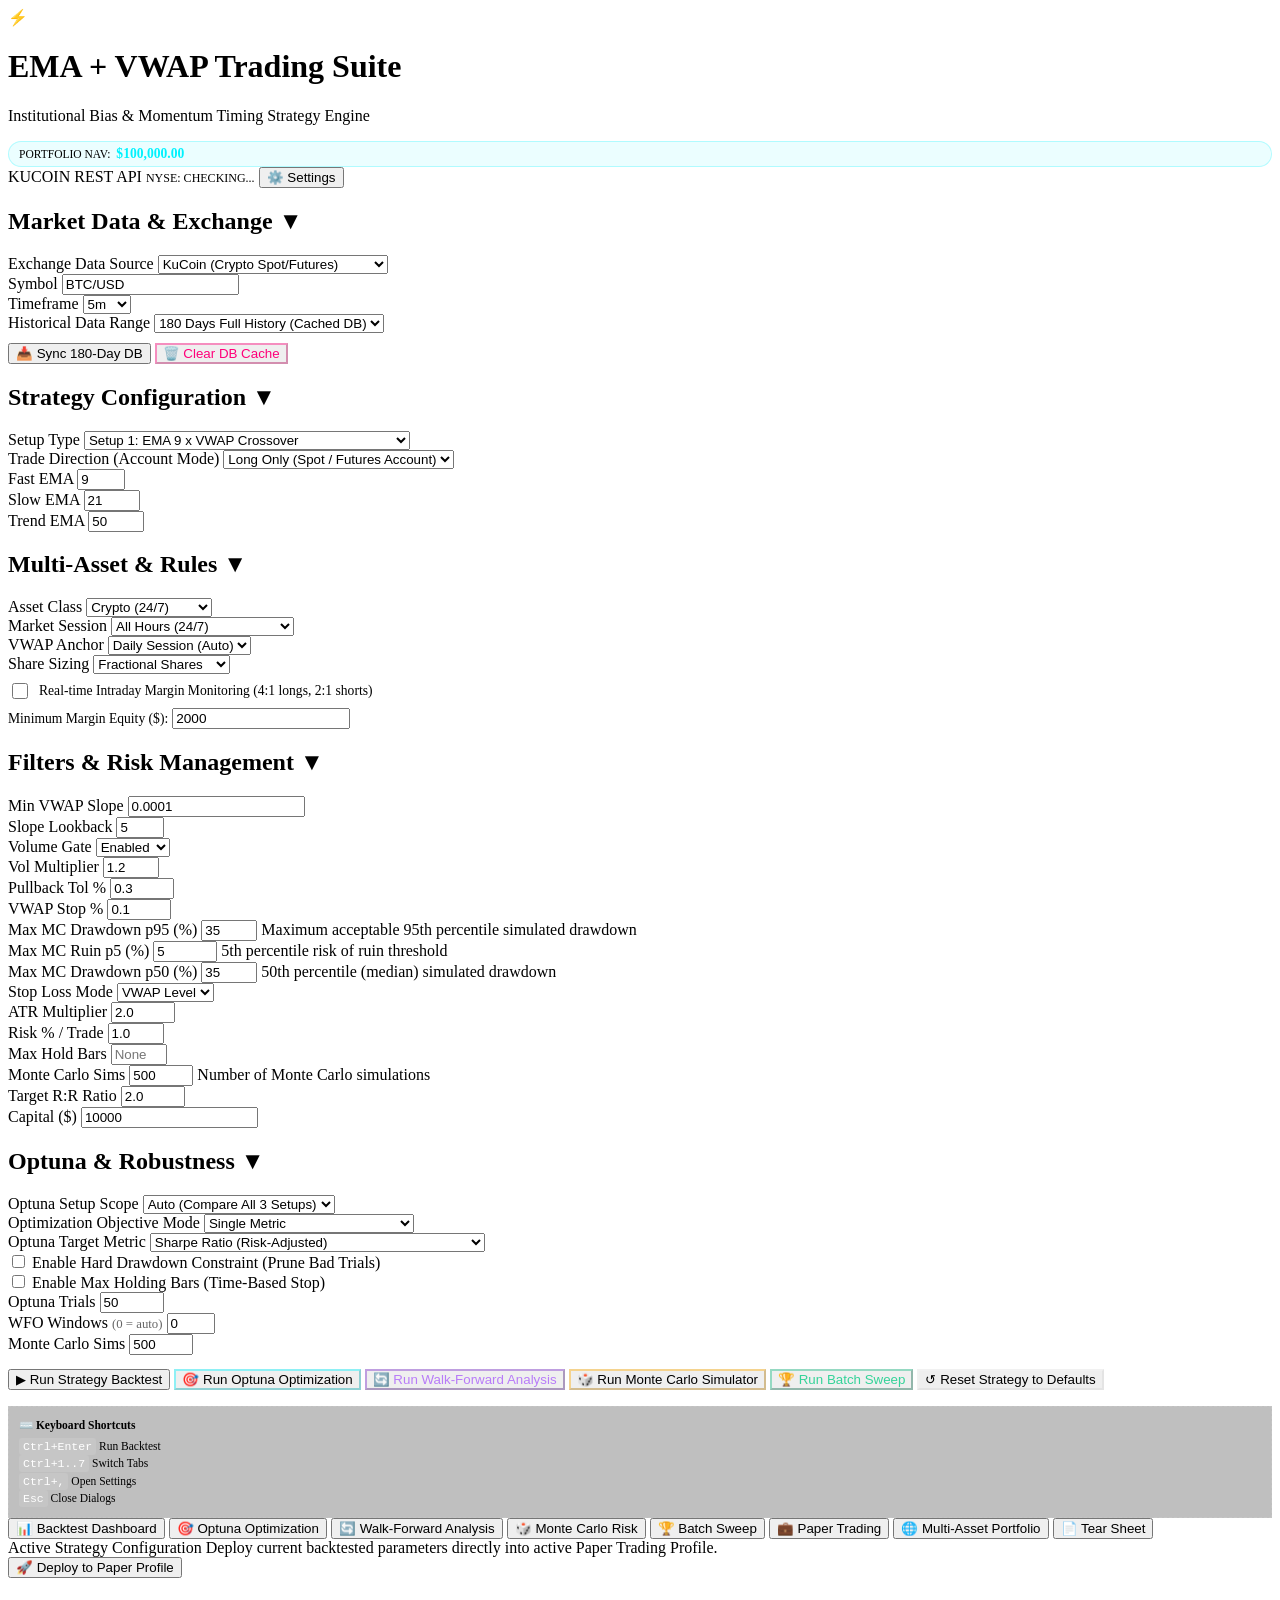
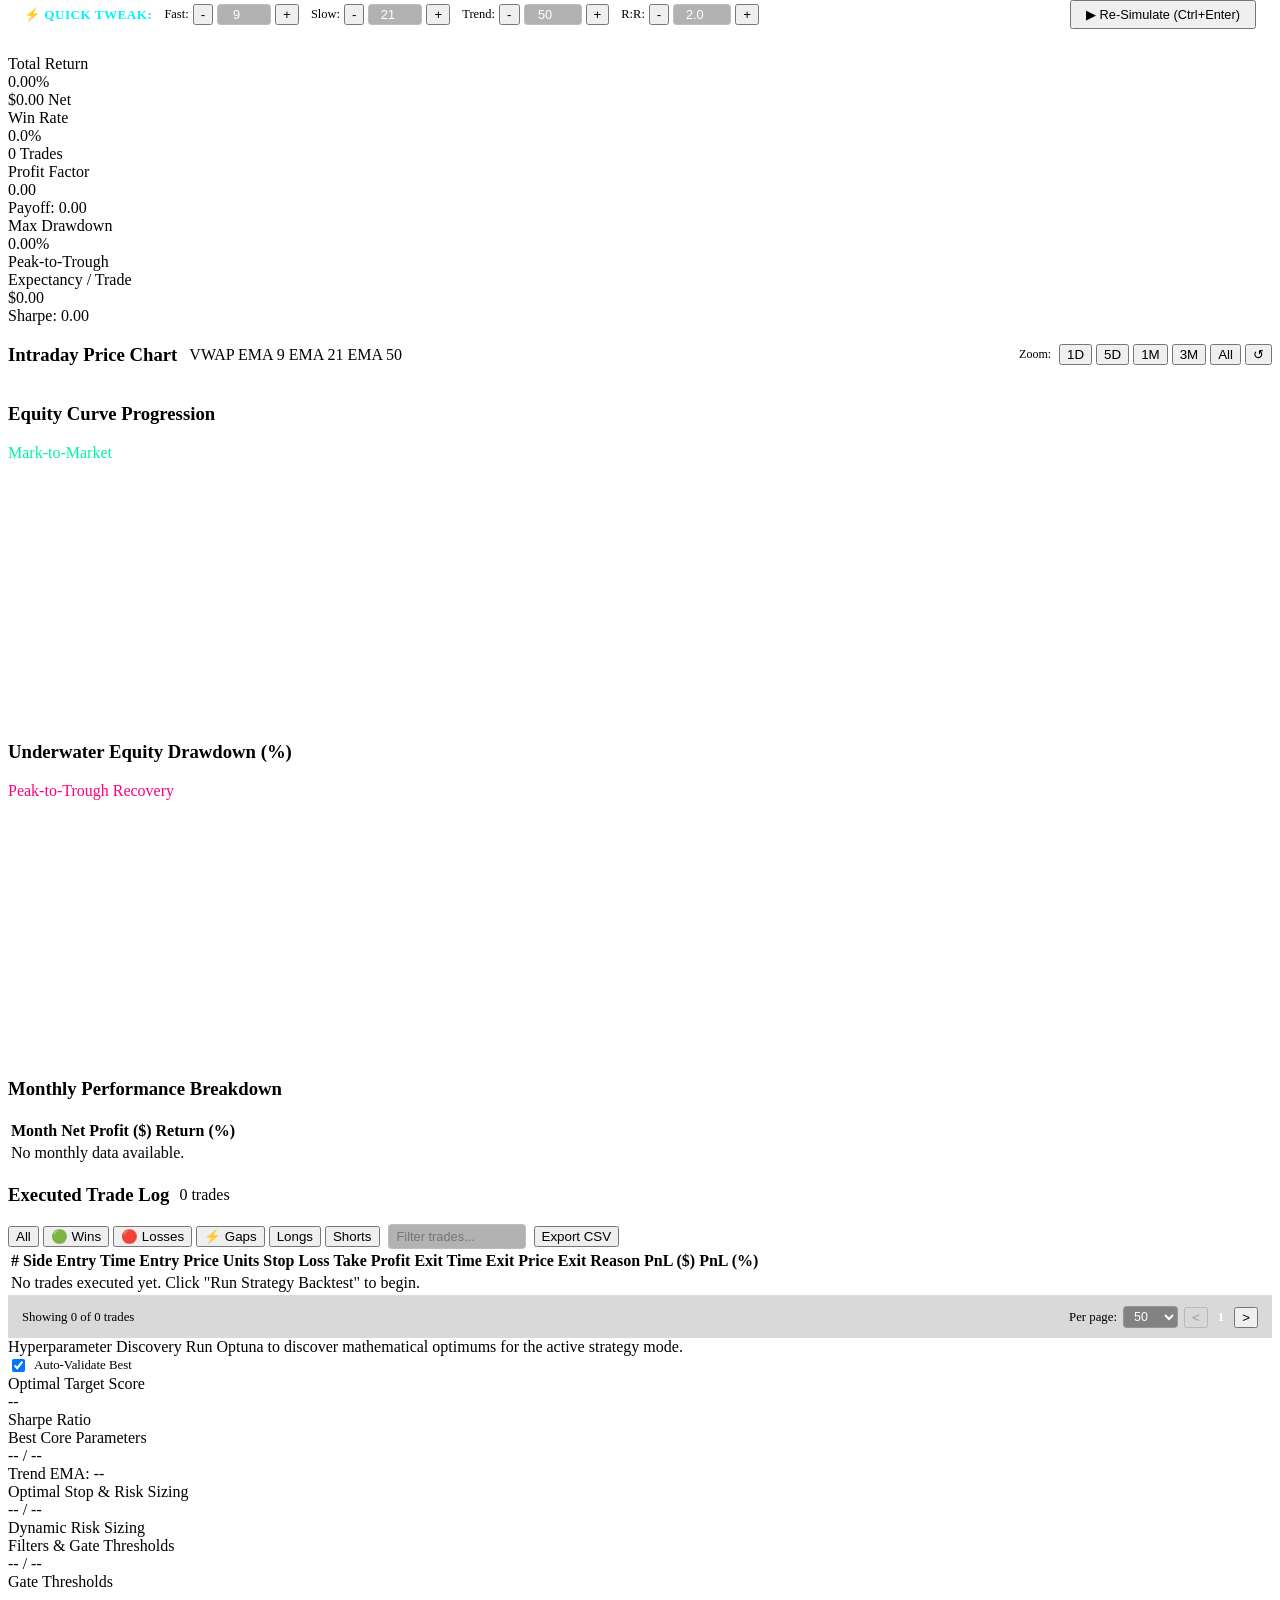
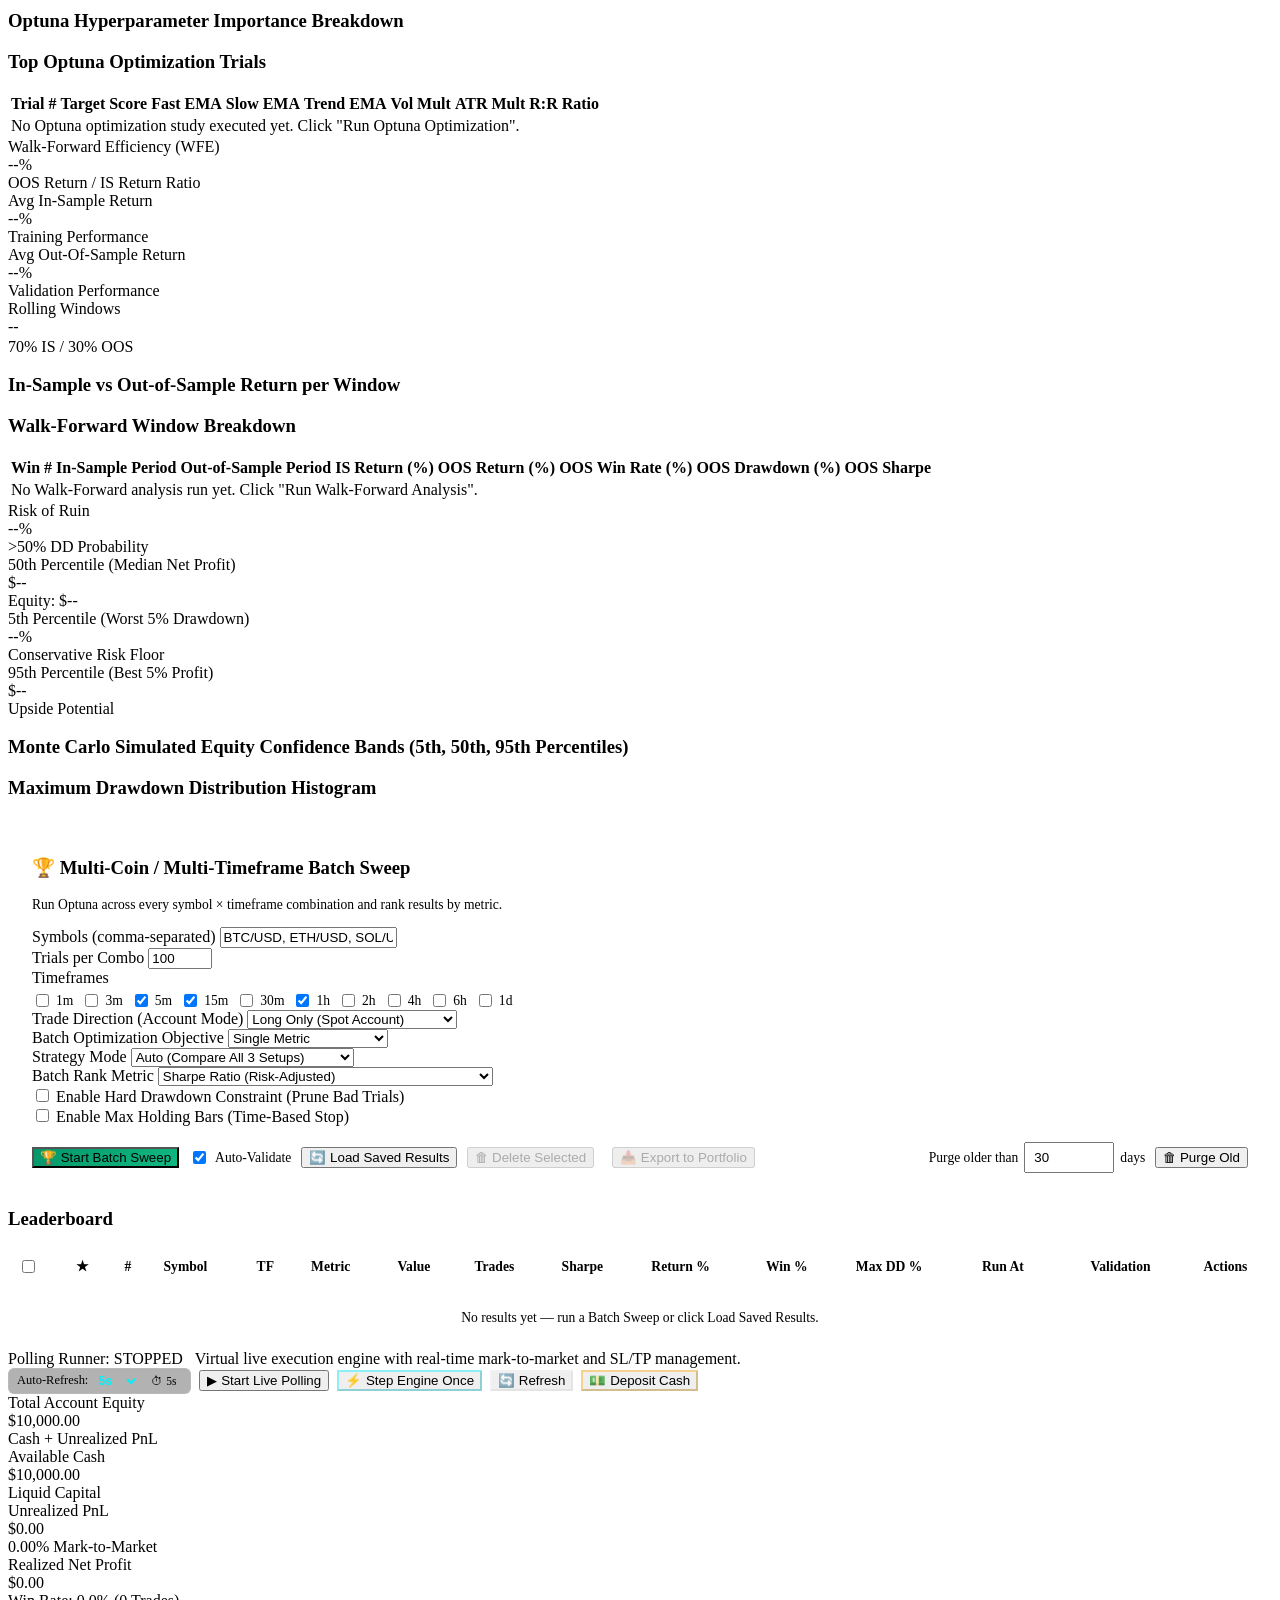
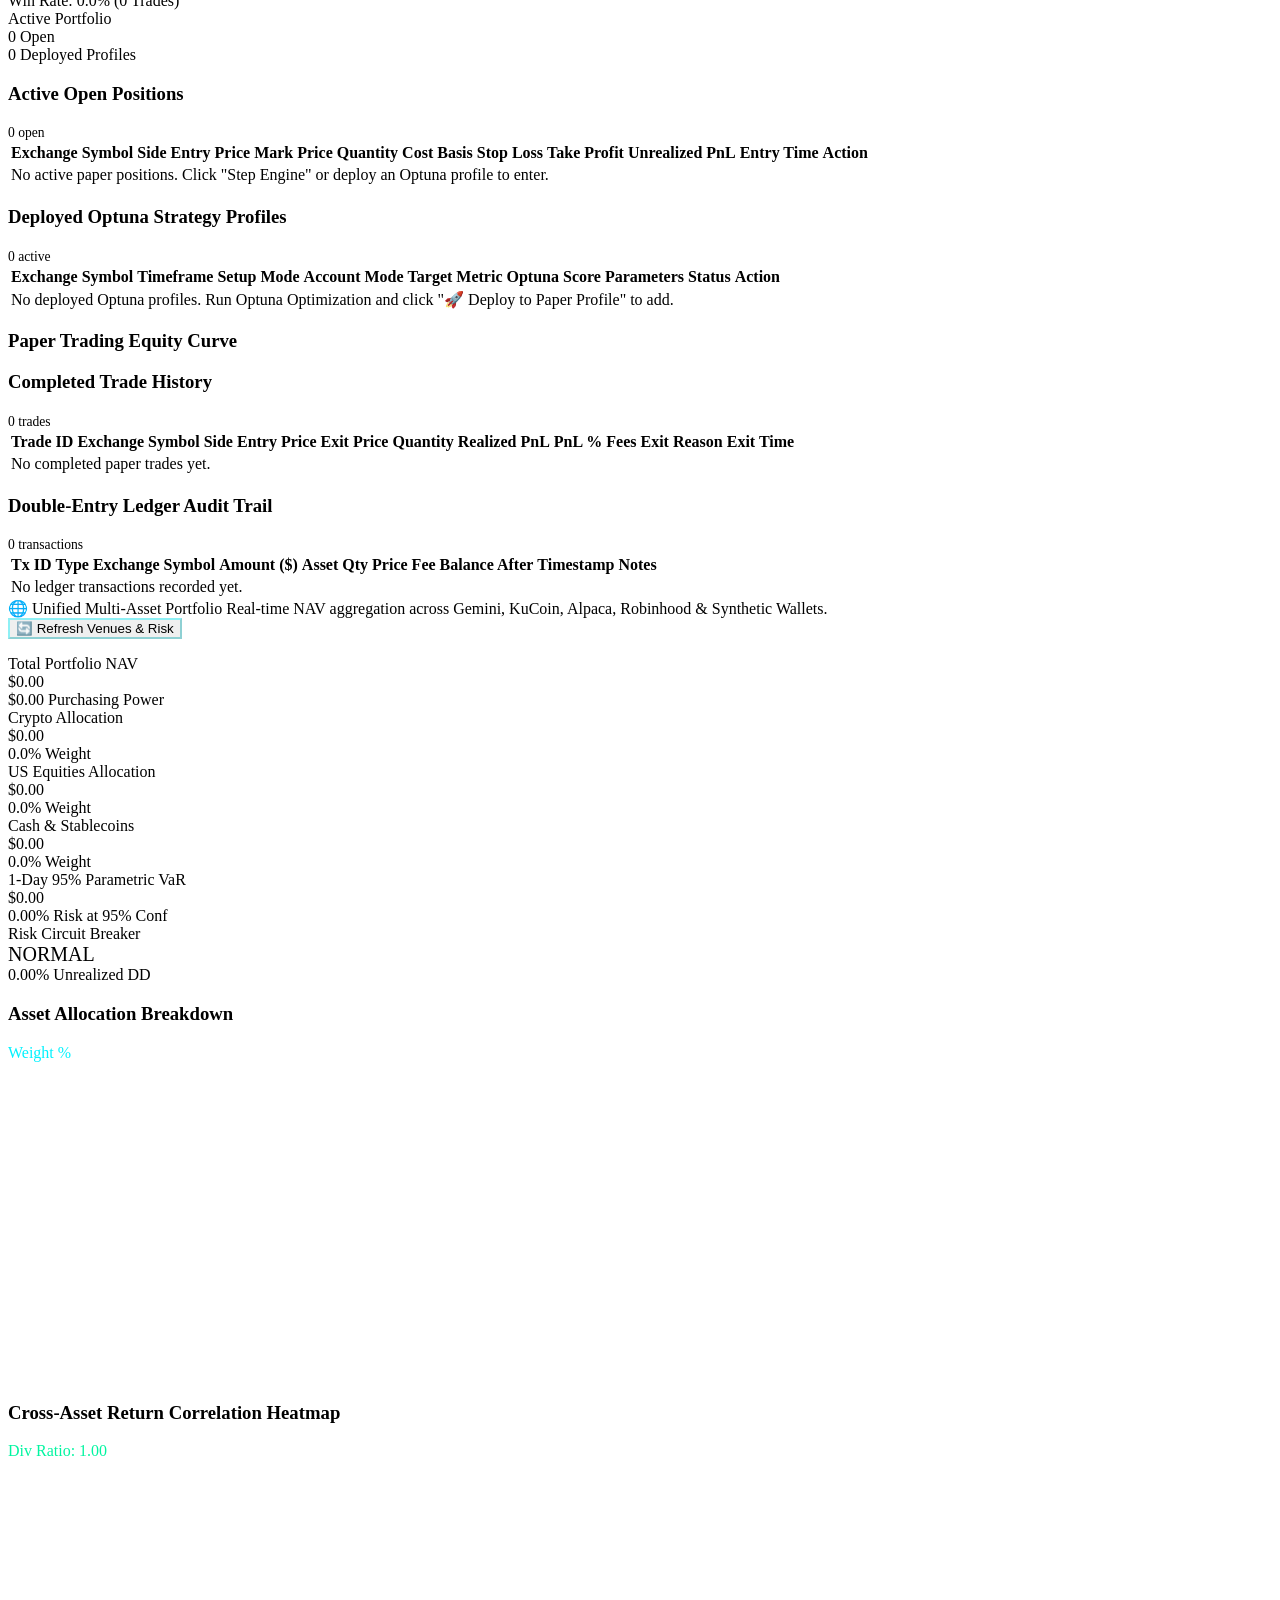
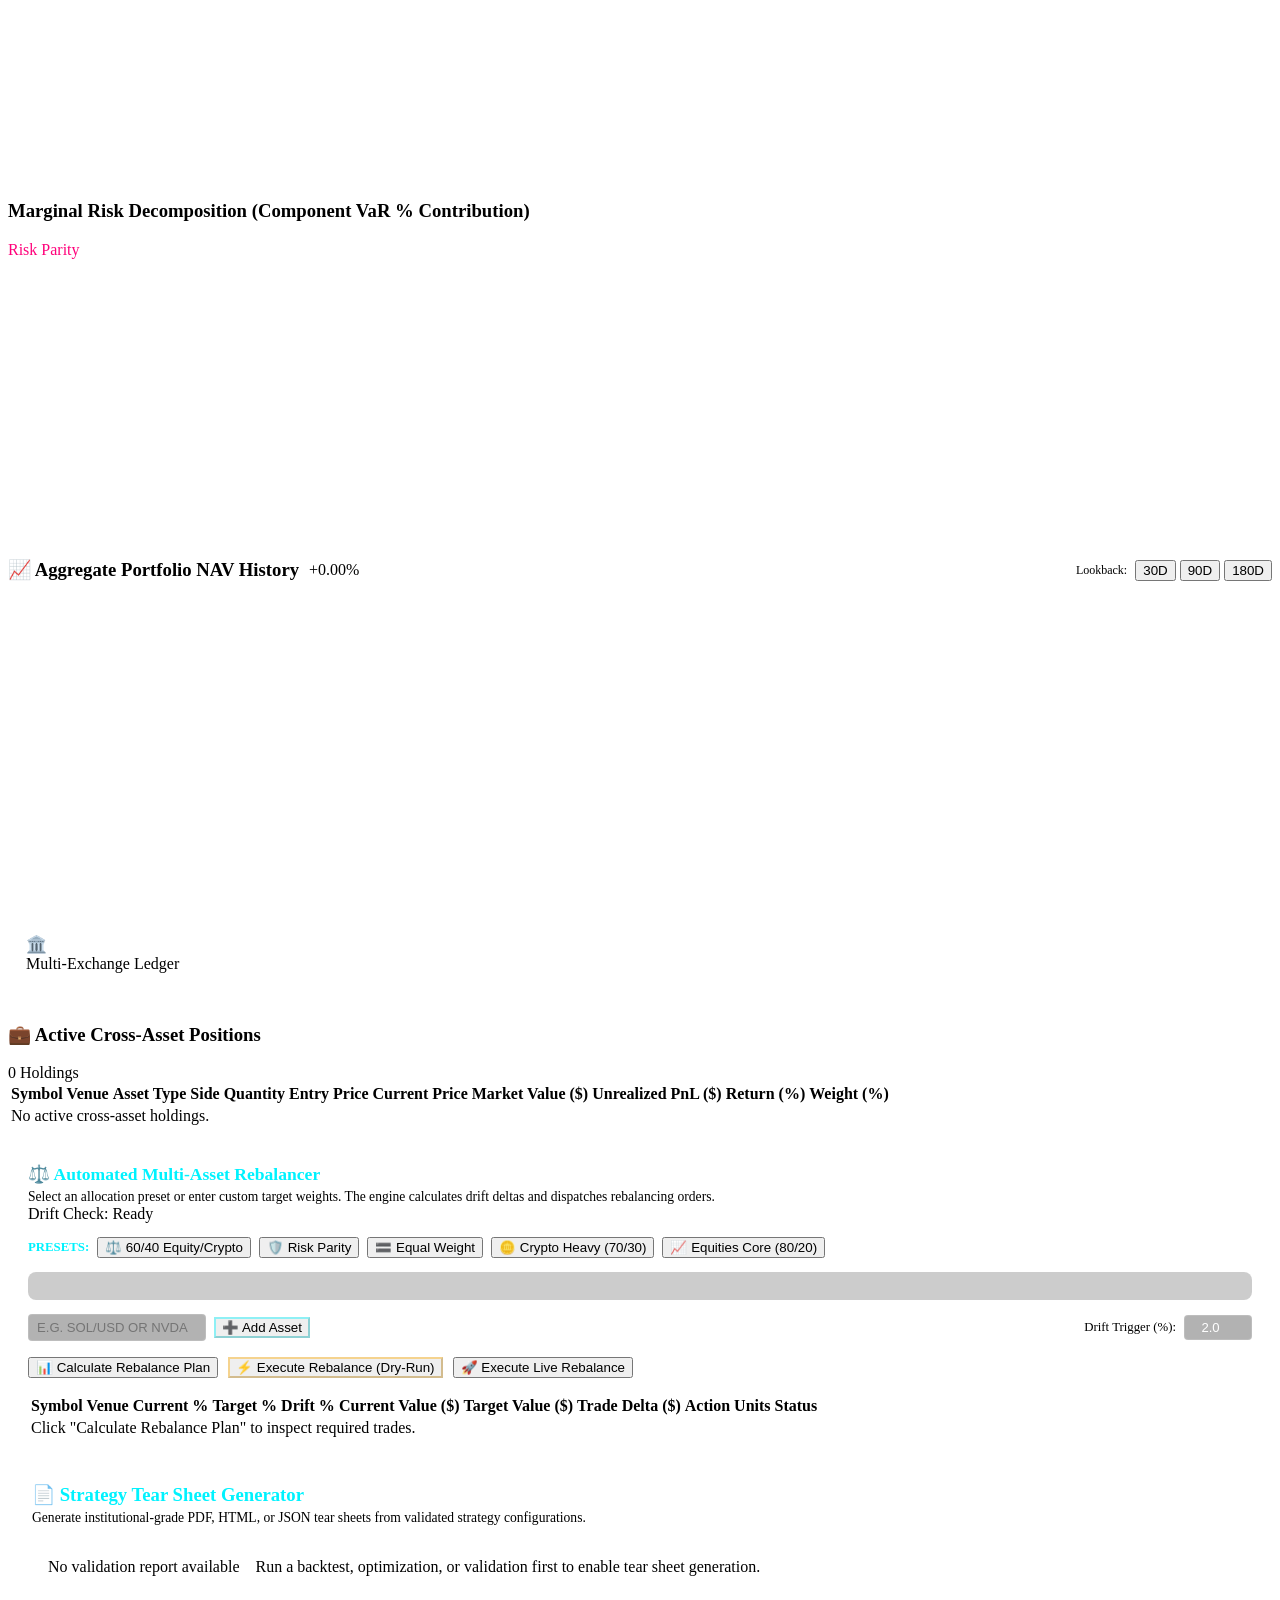
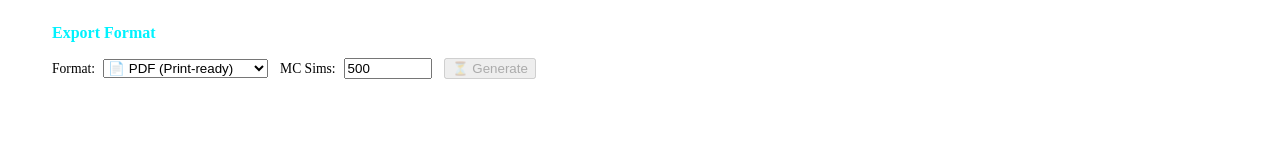
==== src/web/index.html @ e1c1a0d9 "Baseline: close beads 6ic, e6f, 3kt; add OMS bead 6a1; fix validator.py syntax; inventory complete; " ====
<!DOCTYPE html>
<html lang="en">
<head>
  <meta charset="UTF-8">
  <meta name="viewport" content="width=device-width, initial-scale=1.0">
  <title>EMA + VWAP Crypto Trading Suite</title>
  <!-- Google Fonts & Plotly JS -->
  <link rel="preconnect" href="https://fonts.googleapis.com">
  <link rel="preconnect" href="https://fonts.gstatic.com" crossorigin>
  <link href="https://fonts.googleapis.com/css2?family=Inter:wght@300;400;500;600;700&family=Outfit:wght@500;600;700;800&display=swap" rel="stylesheet">
  <link rel="icon" href="data:image/svg+xml,<svg xmlns='http://www.w3.org/2000/svg' viewBox='0 0 100 100'><text y='.9em' font-size='90'>⚡</text></svg>">
  <script src="https://cdn.plot.ly/plotly-2.27.0.min.js"></script>
  <link rel="stylesheet" href="/static/style.css">
</head>
<body>
  <div class="app-container">
    <!-- Header -->
    <header class="app-header">
      <div class="brand">
        <div class="brand-icon">⚡</div>
        <div class="brand-text">
          <h1>EMA + VWAP <span>Trading Suite</span></h1>
          <p>Institutional Bias & Momentum Timing Strategy Engine</p>
        </div>
      </div>
      <div class="header-status">
        <div class="navbar-nav-pill" id="global-nav-pill" style="display: flex; align-items: center; gap: 6px; background: rgba(0, 242, 254, 0.08); border: 1px solid rgba(0, 242, 254, 0.25); padding: 4px 10px; border-radius: 20px; font-size: 0.78rem; cursor: pointer;" title="Click to view Multi-Asset Portfolio">
          <span style="color: var(--text-muted); font-size: 0.72rem; text-transform: uppercase;">PORTFOLIO NAV:</span>
          <strong id="global-nav-val" style="color: #00f2fe; font-size: 0.85rem;">$100,000.00</strong>
        </div>
        <div class="status-indicator live"></div>
        <span id="exchange-badge">KUCOIN REST API</span>
        <span id="nyse-status-badge" class="badge badge-outline" style="font-size:0.75rem; border-color: rgba(0, 242, 254, 0.4); color: var(--accent-cyan);">NYSE: CHECKING...</span>
        <button id="open-settings-btn" class="settings-btn" title="Strategy, Fee & Optuna Settings">⚙️ Settings</button>
      </div>
    </header>

    <!-- Main Layout -->
    <div class="main-layout">
      <!-- Control Sidebar -->
      <aside class="sidebar">
        <!-- 1. Market Data & Exchange Section -->
        <div class="sidebar-section">
          <h2 class="collapsible-header" onclick="toggleSidebarSection(this)">
            <span>Market Data & Exchange</span>
            <span class="toggle-arrow">▼</span>
          </h2>
          <div class="sidebar-section-content">
            <div class="form-group">
              <label for="exchange-select">Exchange Data Source</label>
              <select id="exchange-select" class="form-control">
                <option value="gemini">Gemini (Crypto Spot)</option>
                <option value="kucoin" selected>KuCoin (Crypto Spot/Futures)</option>
                <option value="alpaca">Alpaca Markets (US Equities)</option>
                <option value="polygon">Polygon.io (US Equities)</option>
                <option value="synthetic_stock">Synthetic US Stock (Gaps & Splits)</option>
                <option value="synthetic">Synthetic Crypto Generator</option>
              </select>
            </div>
            <div class="form-row">
              <div class="form-group">
                <label for="symbol-input">Symbol</label>
                <input type="text" id="symbol-input" value="BTC/USD" class="form-control">
              </div>
              <div class="form-group">
                <label for="timeframe-select">Timeframe</label>
                <select id="timeframe-select" class="form-control">
                  <option value="1m">1m</option>
                  <option value="3m">3m</option>
                  <option value="5m" selected>5m</option>
                  <option value="15m">15m</option>
                  <option value="30m">30m</option>
                  <option value="1h">1h</option>
                  <option value="2h">2h</option>
                  <option value="4h">4h</option>
                  <option value="6h">6h</option>
                  <option value="1d">1d</option>
                </select>
              </div>
            </div>
            <div class="form-group">
              <label for="data-range-select">Historical Data Range</label>
              <select id="data-range-select" class="form-control">
                <option value="500">Latest 500 Candles (~2 Days)</option>
                <option value="1500">Latest 1,500 Candles (~5 Days)</option>
                <option value="30_days">30 Days Historical (Cached DB)</option>
                <option value="90_days">90 Days Historical (Cached DB)</option>
                <option value="180_days" selected>180 Days Full History (Cached DB)</option>
              </select>
            </div>
            <div class="form-row" style="margin-top: 10px;">
              <button id="sync-db-btn" class="btn-secondary" style="flex: 1;">
                <span class="btn-icon">📥</span> Sync 180-Day DB
              </button>
              <button id="clear-db-btn" class="btn-secondary" style="flex: 1; border-color: rgba(255, 0, 122, 0.4); color: #ff007a;">
                <span class="btn-icon">🗑️</span> Clear DB Cache
              </button>
            </div>
          </div>
        </div>

        <!-- 2. Strategy Configuration Section -->
        <div class="sidebar-section">
          <h2 class="collapsible-header" onclick="toggleSidebarSection(this)">
            <span>Strategy Configuration</span>
            <span class="toggle-arrow">▼</span>
          </h2>
          <div class="sidebar-section-content">
            <div class="form-group">
              <label for="strategy-mode-select">Setup Type</label>
              <select id="strategy-mode-select" class="form-control">
                <option value="crossover" selected>Setup 1: EMA 9 x VWAP Crossover</option>
                <option value="multi_ema">Setup 2: Multi-EMA Confirmation (8/21 x 50 VWAP)</option>
                <option value="pullback">Setup 3: VWAP Pullback Entry</option>
              </select>
            </div>

            <div class="form-group">
              <label for="trade-direction-select">Trade Direction (Account Mode)</label>
              <select id="trade-direction-select" class="form-control">
                <option value="long_only" selected>Long Only (Spot / Futures Account)</option>
                <option value="long_short">Long & Short (Margin / Futures)</option>
                <option value="short_only">Short Only</option>
              </select>
            </div>

            <div class="form-row">
              <div class="form-group">
                <label for="fast-ema-input">Fast EMA</label>
                <input type="number" id="fast-ema-input" value="9" min="2" max="50" class="form-control">
              </div>
              <div class="form-group">
                <label for="slow-ema-input">Slow EMA</label>
                <input type="number" id="slow-ema-input" value="21" min="5" max="100" class="form-control">
              </div>
              <div class="form-group">
                <label for="trend-ema-input">Trend EMA</label>
                <input type="number" id="trend-ema-input" value="50" min="20" max="200" class="form-control">
              </div>
            </div>
          </div>
        </div>

        <!-- 3. Multi-Asset & Execution Rules Section -->
        <div class="sidebar-section">
          <h2 class="collapsible-header" onclick="toggleSidebarSection(this)">
            <span>Multi-Asset & Rules</span>
            <span class="toggle-arrow">▼</span>
          </h2>
          <div class="sidebar-section-content">
            <div class="form-row">
              <div class="form-group">
                <label for="asset-type-select">Asset Class</label>
                <select id="asset-type-select" class="form-control">
                  <option value="crypto" selected>Crypto (24/7)</option>
                  <option value="stock">US Equity / Stock</option>
                  <option value="synthetic">Synthetic</option>
                </select>
              </div>
              <div class="form-group">
                <label for="session-mode-select">Market Session</label>
                <select id="session-mode-select" class="form-control">
                  <option value="all" selected>All Hours (24/7)</option>
                  <option value="rth">RTH (09:30-16:00 ET)</option>
                  <option value="extended">Extended (04:00-20:00 ET)</option>
                </select>
              </div>
            </div>
            <div class="form-row">
              <div class="form-group">
                <label for="vwap-anchor-select">VWAP Anchor</label>
                <select id="vwap-anchor-select" class="form-control">
                  <option value="D" selected>Daily Session (Auto)</option>
                  <option value="US_EQUITY">09:30 ET (NYSE)</option>
                  <option value="UTC">00:00 UTC (Crypto)</option>
                </select>
              </div>
              <div class="form-group">
                <label for="fractional-shares-select">Share Sizing</label>
                <select id="fractional-shares-select" class="form-control">
                  <option value="true" selected>Fractional Shares</option>
                  <option value="false">Whole Integer Only</option>
                </select>
              </div>
            </div>
            <div class="form-group" style="display: flex; align-items: center; gap: 8px; margin-top: 6px;">
              <input type="checkbox" id="margin-calls-checkbox" style="width: 16px; height: 16px; cursor: pointer;">
              <label for="margin-calls-checkbox" style="margin-bottom: 0; font-size: 0.85rem; cursor: pointer;">Real-time Intraday Margin Monitoring (4:1 longs, 2:1 shorts)</label>
            </div>
            <div class="form-group" style="margin-top: 6px;">
              <label for="min-margin-input" style="font-size: 0.85rem;">Minimum Margin Equity ($):</label>
              <input type="number" id="min-margin-input" class="form-control" value="2000" min="2000" step="100" style="font-size: 0.85rem;">
            </div>
          </div>
        </div>

        <!-- 4. Filters & Risk Management Section -->
        <div class="sidebar-section">
          <h2 class="collapsible-header" onclick="toggleSidebarSection(this)">
            <span>Filters & Risk Management</span>
            <span class="toggle-arrow">▼</span>
          </h2>
          <div class="sidebar-section-content">
            <div class="form-row">
              <div class="form-group">
                <label for="vwap-slope-input">Min VWAP Slope</label>
                <input type="number" id="vwap-slope-input" value="0.0001" step="0.0001" class="form-control">
              </div>
              <div class="form-group">
                <label for="vwap-lookback-input">Slope Lookback</label>
                <input type="number" id="vwap-lookback-input" value="5" min="1" max="50" class="form-control">
              </div>
            </div>

            <div class="form-row">
              <div class="form-group">
                <label for="volume-filter-toggle">Volume Gate</label>
                <select id="volume-filter-toggle" class="form-control">
                  <option value="true" selected>Enabled</option>
                  <option value="false">Disabled</option>
                </select>
              </div>
              <div class="form-group">
                <label for="vol-mult-input">Vol Multiplier</label>
                <input type="number" id="vol-mult-input" value="1.2" step="0.1" min="0.5" max="5.0" class="form-control">
              </div>
            </div>

            <div class="form-row">
              <div class="form-group">
                <label for="pullback-tol-input">Pullback Tol %</label>
                <input type="number" id="pullback-tol-input" value="0.3" step="0.05" min="0.05" max="5.0" class="form-control">
              </div>
              <div class="form-group">
                <label for="vwap-stop-input">VWAP Stop %</label>
                <input type="number" id="vwap-stop-input" value="0.1" step="0.05" min="0.01" max="5.0" class="form-control">
              </div>
              <div class="form-group">
                <label for="setting-val-max-mc-drawdown">Max MC Drawdown p95 (%)</label>
                <input type="number" id="setting-val-max-mc-drawdown" value="35" step="1" min="5" max="100" class="form-control">
                <span class="field-hint">Maximum acceptable 95th percentile simulated drawdown</span>
              </div>
              <div class="form-group">
                <label for="setting-val-max-ruin">Max MC Ruin p5 (%)</label>
                <input type="number" id="setting-val-max-ruin" value="5" step="0.5" min="0" max="50" class="form-control">
                <span class="field-hint">5th percentile risk of ruin threshold</span>
              </div>
              <div class="form-group">
                <label for="setting-val-median-mc-drawdown">Max MC Drawdown p50 (%)</label>
                <input type="number" id="setting-val-median-mc-drawdown" value="35" step="1" min="5" max="100" class="form-control">
                <span class="field-hint">50th percentile (median) simulated drawdown</span>
              </div>
            </div>

            <div class="form-row">
              <div class="form-group">
                <label for="stop-loss-type-select">Stop Loss Mode</label>
                <select id="stop-loss-type-select" class="form-control">
                  <option value="vwap" selected>VWAP Level</option>
                  <option value="atr">ATR Trailing</option>
                </select>
              </div>
              <div class="form-group">
                <label for="atr-mult-input">ATR Multiplier</label>
                <input type="number" id="atr-mult-input" value="2.0" step="0.1" min="0.5" max="10.0" class="form-control">
              </div>
            </div>

            <div class="form-row">
              <div class="form-group">
                <label for="risk-per-trade-input">Risk % / Trade</label>
                <input type="number" id="risk-per-trade-input" value="1.0" step="0.1" min="0.1" max="5.0" class="form-control">
              </div>
              <div class="form-group">
                <label for="max-holding-bars-input">Max Hold Bars</label>
                <input type="number" id="max-holding-bars-input" placeholder="None" min="1" max="500" class="form-control">
              </div>
              <div class="form-group">
                <label for="mc-sims-input">Monte Carlo Sims</label>
                <input type="number" id="mc-sims-input" value="500" min="50" max="2000" class="form-control">
                <span class="field-hint">Number of Monte Carlo simulations</span>
              </div>
            </div>

            <div class="form-row">
              <div class="form-group">
                <label for="rr-ratio-input">Target R:R Ratio</label>
                <input type="number" id="rr-ratio-input" value="2.0" step="0.1" min="0.5" max="10.0" class="form-control">
              </div>
              <div class="form-group">
                <label for="capital-input">Capital ($)</label>
                <input type="number" id="capital-input" value="10000" step="1000" class="form-control">
              </div>
            </div>
          </div>
        </div>

        <!-- 5. Optuna & Robustness Controls Section -->
        <div class="sidebar-section">
          <h2 class="collapsible-header" onclick="toggleSidebarSection(this)">
            <span>Optuna & Robustness</span>
            <span class="toggle-arrow">▼</span>
          </h2>
          <div class="sidebar-section-content">
            <div class="form-group">
              <label for="optuna-scope-select">Optuna Setup Scope</label>
              <select id="optuna-scope-select" class="form-control">
                <option value="auto" selected>Auto (Compare All 3 Setups)</option>
                <option value="current">Current Setup Only</option>
              </select>
            </div>
            <div class="form-group">
              <label for="optuna-objective-mode-select">Optimization Objective Mode</label>
              <select id="optuna-objective-mode-select" class="form-control">
                <option value="single" selected>Single Metric</option>
                <option value="multi">Multi-Metric (Pareto / Balanced)</option>
              </select>
            </div>
            <div class="form-group" id="optuna-target-group">
              <label for="optuna-target-select">Optuna Target Metric</label>
              <select id="optuna-target-select" class="form-control">
                <option value="sharpe_ratio" selected>Sharpe Ratio (Risk-Adjusted)</option>
                <option value="drawdown_penalized_sharpe">Drawdown-Penalized Sharpe (Max Robustness)</option>
                <option value="calmar_ratio">Calmar Ratio (Return / Max DD)</option>
                <option value="sortino_ratio">Sortino Ratio (Downside Volatility)</option>
                <option value="drawdown_penalized_sortino">Drawdown-Penalized Sortino (DD-Robust Downside)</option>
                <option value="ulcer_index">Ulcer Index (Recovery Duration)</option>
                <option value="profit_factor">Profit Factor</option>
                <option value="net_profit">Net Profit ($)</option>
                <option value="total_return_pct">Total Return (%)</option>
                <option value="win_rate">Win Rate (%)</option>
              </select>
            </div>
            <div class="form-group" id="optuna-multi-metric-group" style="display:none;">
              <label for="optuna-multi-metric-select">Multi-Metric Objective Set</label>
              <select id="optuna-multi-metric-select" class="form-control">
                <option value="sharpe_ratio|max_drawdown_pct" selected>Sharpe + Max Drawdown</option>
                <option value="sharpe_ratio|total_return_pct">Sharpe + Total Return</option>
                <option value="sortino_ratio|max_drawdown_pct">Sortino + Max Drawdown</option>
                <option value="profit_factor|total_return_pct">Profit Factor + Total Return</option>
                <option value="calmar_ratio|max_drawdown_pct">Calmar + Max Drawdown</option>
              </select>
            </div>
            <div class="form-group">
              <label>
                <input type="checkbox" id="optuna-enable-dd-constraint" class="form-check">
                Enable Hard Drawdown Constraint (Prune Bad Trials)
              </label>
            </div>
            <div class="form-group" id="optuna-dd-constraint-group" style="display:none;">
              <label for="optuna-dd-constraint-input">Max Drawdown Threshold (%)</label>
              <input type="number" id="optuna-dd-constraint-input" value="25" min="5" max="50" step="0.5" class="form-control">
              <small style="opacity:0.7; margin-top:4px;">Trials exceeding this drawdown will be rejected during optimization</small>
            </div>
            <div class="form-group">
              <label>
                <input type="checkbox" id="optuna-enable-max-hold" class="form-check">
                Enable Max Holding Bars (Time-Based Stop)
              </label>
            </div>
            <div class="form-group" id="optuna-max-hold-group" style="display:none;">
              <div class="form-row">
                <div class="form-group">
                  <label for="optuna-max-hold-min">Min Bars</label>
                  <input type="number" id="optuna-max-hold-min" value="4" min="1" max="500" class="form-control">
                </div>
                <div class="form-group">
                  <label for="optuna-max-hold-max">Max Bars</label>
                  <input type="number" id="optuna-max-hold-max" value="96" min="2" max="1000" class="form-control">
                </div>
              </div>
              <small style="opacity:0.7; margin-top:4px;">Optuna will sweep the number of bars before forcing a time-based exit (e.g. 96 = 2 days on 30m)</small>
            </div>
            <div class="form-row">
              <div class="form-group">
                <label for="optuna-trials-input">Optuna Trials</label>
                <input type="number" id="optuna-trials-input" value="50" min="5" max="1000" class="form-control">
              </div>
              <div class="form-group">
                <label for="wfo-windows-input">WFO Windows <span style="opacity:0.6;font-size:0.8em">(0 = auto)</span></label>
                <input type="number" id="wfo-windows-input" value="0" min="0" max="20" class="form-control">
              </div>
            </div>
            <div class="form-group">
              <label for="mc-sims-input">Monte Carlo Sims</label>
              <input type="number" id="mc-sims-input" value="500" min="50" max="2000" class="form-control">
            </div>
          </div>
        </div>

        <button id="run-backtest-btn" class="btn-primary">
          <span class="btn-icon">▶</span> Run Strategy Backtest
        </button>
        <button id="run-optuna-btn" class="btn-secondary" style="margin-top: 8px; border-color: rgba(0, 242, 254, 0.4); color: var(--accent-cyan);">
          <span class="btn-icon">🎯</span> Run Optuna Optimization
        </button>
        <button id="run-wfo-btn" class="btn-secondary" style="margin-top: 8px; border-color: rgba(121, 40, 202, 0.4); color: #b87cf8;">
          <span class="btn-icon">🔄</span> Run Walk-Forward Analysis
        </button>
        <button id="run-mc-btn" class="btn-secondary" style="margin-top: 8px; border-color: rgba(255, 170, 0, 0.4); color: var(--accent-amber);">
          <span class="btn-icon">🎲</span> Run Monte Carlo Simulator
        </button>
        <button id="run-batch-btn" class="btn-secondary" style="margin-top: 8px; border-color: rgba(16, 185, 129, 0.4); color: #34d399;">
          <span class="btn-icon">🏆</span> Run Batch Sweep
        </button>
        <button id="reset-main-defaults-btn" class="btn-secondary" style="margin-top: 14px; border-color: rgba(255, 255, 255, 0.15); color: var(--text-muted);" title="Reset all sidebar inputs to default values">
          <span class="btn-icon">↺</span> Reset Strategy to Defaults
        </button>

        <!-- Keyboard Shortcut Helper Badge -->
        <div style="margin-top: 16px; padding: 10px; background: rgba(0,0,0,0.25); border: 1px dashed rgba(255,255,255,0.1); border-radius: var(--radius-md); font-size: 0.72rem; color: var(--text-muted); line-height: 1.5;">
          <div style="color: var(--accent-cyan); font-weight: 600; margin-bottom: 4px;">⌨️ Keyboard Shortcuts</div>
          <div><kbd style="background:rgba(255,255,255,0.1); padding:2px 4px; border-radius:3px; color:#fff;">Ctrl+Enter</kbd> Run Backtest</div>
          <div><kbd style="background:rgba(255,255,255,0.1); padding:2px 4px; border-radius:3px; color:#fff;">Ctrl+1..7</kbd> Switch Tabs</div>
          <div><kbd style="background:rgba(255,255,255,0.1); padding:2px 4px; border-radius:3px; color:#fff;">Ctrl+,</kbd> Open Settings</div>
          <div><kbd style="background:rgba(255,255,255,0.1); padding:2px 4px; border-radius:3px; color:#fff;">Esc</kbd> Close Dialogs</div>
        </div>
      </aside>

      <!-- Main Dashboard View -->
            <main class="dashboard-content">
              <!-- Navigation Tabs -->
              <nav class="nav-tabs">
                <button class="tab-btn active" data-tab="tab-backtest">📊 Backtest Dashboard</button>
                <button class="tab-btn" data-tab="tab-optuna">🎯 Optuna Optimization</button>
                <button class="tab-btn" data-tab="tab-wfo">🔄 Walk-Forward Analysis</button>
                <button class="tab-btn" data-tab="tab-mc">🎲 Monte Carlo Risk</button>
                <button class="tab-btn" data-tab="tab-batch">🏆 Batch Sweep</button>
                <button class="tab-btn" data-tab="tab-paper">💼 Paper Trading</button>
                <button class="tab-btn" data-tab="tab-portfolio" id="tab-btn-portfolio">🌐 Multi-Asset Portfolio</button>
                <button class="tab-btn" data-tab="tab-tear-sheet">📄 Tear Sheet</button>
              </nav>

        <!-- Tab 1: Standard Backtest Dashboard -->
        <div id="tab-backtest" class="tab-content active">
          <!-- Backtest Action Bar -->
          <div class="optuna-action-bar glass-panel" style="margin-bottom: 12px;">
            <div class="optuna-action-info">
              <span class="badge badge-cyan" id="backtest-status-badge">Active Strategy Configuration</span>
              <span id="backtest-summary-desc" class="opt-desc-text">Deploy current backtested parameters directly into active Paper Trading Profile.</span>
            </div>
            <button id="deploy-backtest-paper-btn" class="btn-success btn-sm glow-green">
              🚀 Deploy to Paper Profile
            </button>
          </div>

          <!-- Strategy Quick-Tweak Bar -->
          <div class="glass-panel" style="margin-bottom: 16px; padding: 10px 16px; display: flex; flex-wrap: wrap; align-items: center; justify-content: space-between; gap: 10px; border-left: 3px solid var(--accent-cyan);">
            <div style="display: flex; flex-wrap: wrap; align-items: center; gap: 12px;">
              <span style="font-size: 0.82rem; font-weight: 700; color: #00f2fe; text-transform: uppercase; letter-spacing: 0.5px;">⚡ Quick Tweak:</span>
              <div style="display: flex; align-items: center; gap: 4px;">
                <span style="font-size: 0.78rem; color: var(--text-muted);">Fast:</span>
                <button class="btn-micro" id="tweak-fast-dec">-</button>
                <input type="number" id="tweak-fast-val" value="9" min="2" max="50" style="width: 44px; text-align: center; background: rgba(0,0,0,0.3); border: 1px solid rgba(255,255,255,0.15); color: #fff; border-radius: 4px; padding: 2px 4px; font-size: 0.8rem;">
                <button class="btn-micro" id="tweak-fast-inc">+</button>
              </div>
              <div style="display: flex; align-items: center; gap: 4px;">
                <span style="font-size: 0.78rem; color: var(--text-muted);">Slow:</span>
                <button class="btn-micro" id="tweak-slow-dec">-</button>
                <input type="number" id="tweak-slow-val" value="21" min="5" max="150" style="width: 44px; text-align: center; background: rgba(0,0,0,0.3); border: 1px solid rgba(255,255,255,0.15); color: #fff; border-radius: 4px; padding: 2px 4px; font-size: 0.8rem;">
                <button class="btn-micro" id="tweak-slow-inc">+</button>
              </div>
              <div style="display: flex; align-items: center; gap: 4px;">
                <span style="font-size: 0.78rem; color: var(--text-muted);">Trend:</span>
                <button class="btn-micro" id="tweak-trend-dec">-</button>
                <input type="number" id="tweak-trend-val" value="50" min="20" max="300" style="width: 48px; text-align: center; background: rgba(0,0,0,0.3); border: 1px solid rgba(255,255,255,0.15); color: #fff; border-radius: 4px; padding: 2px 4px; font-size: 0.8rem;">
                <button class="btn-micro" id="tweak-trend-inc">+</button>
              </div>
              <div style="display: flex; align-items: center; gap: 4px;">
                <span style="font-size: 0.78rem; color: var(--text-muted);">R:R:</span>
                <button class="btn-micro" id="tweak-rr-dec">-</button>
                <input type="number" id="tweak-rr-val" value="2.0" step="0.2" min="0.5" max="10.0" style="width: 48px; text-align: center; background: rgba(0,0,0,0.3); border: 1px solid rgba(255,255,255,0.15); color: #fff; border-radius: 4px; padding: 2px 4px; font-size: 0.8rem;">
                <button class="btn-micro" id="tweak-rr-inc">+</button>
              </div>
            </div>
            <button id="tweak-rerun-btn" class="btn-primary btn-sm glow-cyan" style="padding: 5px 14px; font-size: 0.8rem;">
              <span class="btn-icon">▶</span> Re-Simulate (Ctrl+Enter)
            </button>
          </div>

          <!-- Performance Metrics Grid -->
          <section class="kpi-grid">
            <div class="kpi-card glow-cyan">
              <div class="kpi-label">Total Return</div>
              <div class="kpi-value" id="kpi-return">0.00%</div>
              <div class="kpi-sub" id="kpi-profit">$0.00 Net</div>
            </div>
            <div class="kpi-card glow-green">
              <div class="kpi-label">Win Rate</div>
              <div class="kpi-value" id="kpi-winrate">0.0%</div>
              <div class="kpi-sub" id="kpi-trades-count">0 Trades</div>
            </div>
            <div class="kpi-card glow-purple">
              <div class="kpi-label">Profit Factor</div>
              <div class="kpi-value" id="kpi-pf">0.00</div>
              <div class="kpi-sub" id="kpi-payoff">Payoff: 0.00</div>
            </div>
            <div class="kpi-card glow-red">
              <div class="kpi-label">Max Drawdown</div>
              <div class="kpi-value" id="kpi-drawdown">0.00%</div>
              <div class="kpi-sub">Peak-to-Trough</div>
            </div>
            <div class="kpi-card glow-blue">
              <div class="kpi-label">Expectancy / Trade</div>
              <div class="kpi-value" id="kpi-expectancy">$0.00</div>
              <div class="kpi-sub" id="kpi-sharpe">Sharpe: 0.00</div>
            </div>
          </section>

          <!-- Charts Section -->
          <section class="chart-section glass-panel">
            <div class="panel-header" style="display: flex; justify-content: space-between; align-items: center; flex-wrap: wrap; gap: 10px;">
              <div style="display: flex; align-items: center; gap: 12px; flex-wrap: wrap;">
                <h3>Intraday Price Chart</h3>
                <div class="chart-legend">
                  <span class="legend-item"><span class="color-dot" style="background:#00f2fe;"></span> VWAP</span>
                  <span class="legend-item"><span class="color-dot" style="background:#ffaa00;"></span> EMA 9</span>
                  <span class="legend-item"><span class="color-dot" style="background:#7928ca;"></span> EMA 21</span>
                  <span class="legend-item"><span class="color-dot" style="background:#ff007a;"></span> EMA 50</span>
                </div>
              </div>
              <div style="display: flex; gap: 4px; align-items: center;">
                <span style="font-size: 0.75rem; color: var(--text-muted); margin-right: 4px;">Zoom:</span>
                <button class="btn-pill" id="zoom-1d-btn">1D</button>
                <button class="btn-pill" id="zoom-5d-btn">5D</button>
                <button class="btn-pill" id="zoom-1m-btn">1M</button>
                <button class="btn-pill" id="zoom-3m-btn">3M</button>
                <button class="btn-pill active" id="zoom-all-btn">All</button>
                <button class="btn-pill" id="zoom-reset-btn" title="Reset Zoom">↺</button>
              </div>
            </div>
            <div id="price-chart" class="plotly-container"></div>
          </section>

          <!-- Dual Performance Charts: Equity Curve & Underwater Drawdown -->
          <div class="charts-grid" style="margin-top: 16px;">
            <section class="chart-card glass-panel">
              <div class="panel-header">
                <h3>Equity Curve Progression</h3>
                <span class="chart-tag" style="color: #00f5a0; border-color: rgba(0, 245, 160, 0.3);">Mark-to-Market</span>
              </div>
              <div id="equity-chart" style="width: 100%; height: 260px;"></div>
            </section>

            <section class="chart-card glass-panel">
              <div class="panel-header">
                <h3>Underwater Equity Drawdown (%)</h3>
                <span class="chart-tag" style="color: #ff007a; border-color: rgba(255, 0, 122, 0.3);">Peak-to-Trough Recovery</span>
              </div>
              <div id="drawdown-chart" style="width: 100%; height: 260px;"></div>
            </section>
          </div>

          <!-- Monthly Breakdown & Trade Log -->
          <div class="form-row margin-top">
            <section class="glass-panel" style="flex: 1;">
              <div class="panel-header">
                <h3>Monthly Performance Breakdown</h3>
              </div>
              <div class="table-responsive">
                <table class="data-table">
                  <thead>
                    <tr>
                      <th>Month</th>
                      <th>Net Profit ($)</th>
                      <th>Return (%)</th>
                    </tr>
                  </thead>
                  <tbody id="monthly-table-body">
                    <tr><td colspan="3" class="empty-msg">No monthly data available.</td></tr>
                  </tbody>
                </table>
              </div>
            </section>
          </div>

          <section class="table-section glass-panel margin-top">
            <div class="panel-header" style="flex-wrap: wrap; gap: 10px;">
              <div style="display: flex; align-items: center; gap: 10px;">
                <h3>Executed Trade Log</h3>
                <span class="badge" id="trade-log-count">0 trades</span>
              </div>
              <div style="display: flex; gap: 8px; align-items: center; flex-wrap: wrap;">
                <div style="display: flex; gap: 4px;">
                  <button class="btn-filter active" data-filter="all">All</button>
                  <button class="btn-filter" data-filter="wins">🟢 Wins</button>
                  <button class="btn-filter" data-filter="losses">🔴 Losses</button>
                  <button class="btn-filter" data-filter="gaps">⚡ Gaps</button>
                  <button class="btn-filter" data-filter="longs">Longs</button>
                  <button class="btn-filter" data-filter="shorts">Shorts</button>
                </div>
                <input type="text" id="trade-search-input" placeholder="Filter trades..." style="background: rgba(0,0,0,0.3); border: 1px solid rgba(255,255,255,0.15); color: #fff; border-radius: 4px; padding: 4px 8px; font-size: 0.8rem; width: 120px;">
                <button id="export-csv-btn" class="btn-sm">Export CSV</button>
              </div>
            </div>
            <div class="table-responsive">
              <table class="data-table">
                <thead>
                  <tr>
                    <th>#</th>
                    <th>Side</th>
                    <th>Entry Time</th>
                    <th>Entry Price</th>
                    <th>Units</th>
                    <th>Stop Loss</th>
                    <th>Take Profit</th>
                    <th>Exit Time</th>
                    <th>Exit Price</th>
                    <th>Exit Reason</th>
                    <th>PnL ($)</th>
                    <th>PnL (%)</th>
                  </tr>
                </thead>
                <tbody id="trade-table-body">
                  <tr><td colspan="12" class="empty-msg">No trades executed yet. Click "Run Strategy Backtest" to begin.</td></tr>
                </tbody>
              </table>
            </div>
            <!-- Pagination Controls -->
            <div style="display: flex; justify-content: space-between; align-items: center; padding: 10px 14px; background: rgba(0,0,0,0.15); border-top: 1px solid rgba(255,255,255,0.05); font-size: 0.8rem; color: var(--text-muted);">
              <div id="trade-pagination-info">Showing 0 of 0 trades</div>
              <div style="display: flex; gap: 6px; align-items: center;">
                <label for="trades-per-page">Per page:</label>
                <select id="trades-per-page" style="background: rgba(0,0,0,0.4); border: 1px solid rgba(255,255,255,0.15); color: #fff; border-radius: 4px; padding: 2px 6px; font-size: 0.78rem;">
                  <option value="25">25</option>
                  <option value="50" selected>50</option>
                  <option value="100">100</option>
                  <option value="all">All</option>
                </select>
                <button class="btn-micro" id="trade-prev-page-btn" disabled>&lt;</button>
                <span id="trade-page-num" style="color: #fff; font-weight: 600; padding: 0 4px;">1</span>
                <button class="btn-micro" id="trade-next-page-btn">&gt;</button>
              </div>
            </div>
          </section>
        </div>

        <!-- Tab 2: Optuna Optimization -->
        <div id="tab-optuna" class="tab-content">
          <!-- Optuna Action Bar -->
          <div class="optuna-action-bar glass-panel">
            <div class="optuna-action-info">
              <span class="badge badge-cyan" id="opt-status-badge">Hyperparameter Discovery</span>
              <span id="opt-summary-desc" class="opt-desc-text">Run Optuna to discover mathematical optimums for the active strategy mode.</span>
            </div>
            <div style="display: flex; gap: 8px; flex-wrap: wrap; align-items: center;">
              <label style="display:flex;align-items:center;gap:6px;font-size:0.8rem;color:var(--text-muted);cursor:pointer;">
                <input type="checkbox" id="opt-auto-validate" checked> Auto-Validate Best
              </label>
              <button id="validate-opt-params-btn" class="btn-secondary btn-sm" style="display: none; border-color: rgba(0, 242, 254, 0.4); color: var(--accent-cyan);">
                🔬 Validate Best
              </button>
              <button id="apply-opt-params-btn" class="btn-primary btn-sm glow-cyan" style="display: none;">
                ⚡ Apply to Strategy
              </button>
              <button id="deploy-opt-paper-btn" class="btn-success btn-sm glow-green" style="display: none;">
                🚀 Deploy to Paper Profile
              </button>
            </div>
          </div>

          <section class="kpi-grid margin-top">
            <div class="kpi-card glow-cyan">
              <div class="kpi-label">Optimal Target Score</div>
              <div class="kpi-value" id="opt-best-val">--</div>
              <div class="kpi-sub" id="opt-target-sub">Sharpe Ratio</div>
            </div>
            <div class="kpi-card glow-green">
              <div class="kpi-label" id="opt-kpi-core-label">Best Core Parameters</div>
              <div class="kpi-value" id="opt-best-emas">-- / --</div>
              <div class="kpi-sub" id="opt-trend-ema-sub">Trend EMA: --</div>
            </div>
            <div class="kpi-card glow-purple">
              <div class="kpi-label" id="opt-kpi-risk-label">Optimal Stop & Risk Sizing</div>
              <div class="kpi-value" id="opt-best-risk">-- / --</div>
              <div class="kpi-sub" id="opt-risk-sub">Dynamic Risk Sizing</div>
            </div>
            <div class="kpi-card glow-amber">
              <div class="kpi-label" id="opt-kpi-filters-label">Filters & Gate Thresholds</div>
              <div class="kpi-value" id="opt-best-filters">-- / --</div>
              <div class="kpi-sub" id="opt-filters-sub">Gate Thresholds</div>
            </div>
          </section>

          <section class="chart-section glass-panel margin-top">
            <div class="panel-header">
              <h3>Optuna Hyperparameter Importance Breakdown</h3>
            </div>
            <div id="optuna-importance-chart" class="plotly-container-small"></div>
          </section>

          <section class="table-section glass-panel margin-top">
            <div class="panel-header">
              <h3>Top Optuna Optimization Trials</h3>
            </div>
            <div class="table-responsive">
              <table class="data-table">
                <thead id="optuna-trials-head">
                  <tr>
                    <th>Trial #</th>
                    <th>Target Score</th>
                    <th>Fast EMA</th>
                    <th>Slow EMA</th>
                    <th>Trend EMA</th>
                    <th>Vol Mult</th>
                    <th>ATR Mult</th>
                    <th>R:R Ratio</th>
                  </tr>
                </thead>
                <tbody id="optuna-trials-body">
                  <tr><td colspan="8" class="empty-msg">No Optuna optimization study executed yet. Click "Run Optuna Optimization".</td></tr>
                </tbody>
              </table>
            </div>
          </section>
        </div>

        <!-- Tab 3: Walk-Forward Analysis -->
        <div id="tab-wfo" class="tab-content">
          <section class="kpi-grid">
            <div class="kpi-card glow-cyan">
              <div class="kpi-label">Walk-Forward Efficiency (WFE)</div>
              <div class="kpi-value" id="wfo-wfe-val">--%</div>
              <div class="kpi-sub">OOS Return / IS Return Ratio</div>
            </div>
            <div class="kpi-card glow-green">
              <div class="kpi-label">Avg In-Sample Return</div>
              <div class="kpi-value" id="wfo-is-ret">--%</div>
              <div class="kpi-sub">Training Performance</div>
            </div>
            <div class="kpi-card glow-purple">
              <div class="kpi-label">Avg Out-Of-Sample Return</div>
              <div class="kpi-value" id="wfo-oos-ret">--%</div>
              <div class="kpi-sub">Validation Performance</div>
            </div>
            <div class="kpi-card glow-blue">
              <div class="kpi-label">Rolling Windows</div>
              <div class="kpi-value" id="wfo-windows-count">--</div>
              <div id="wfo-config-subtitle" style="font-size:0.72em;opacity:0.6;margin-top:2px;text-align:center"></div>
              <div class="kpi-sub">70% IS / 30% OOS</div>
            </div>
          </section>

          <section class="chart-section glass-panel margin-top">
            <div class="panel-header">
              <h3>In-Sample vs Out-of-Sample Return per Window</h3>
            </div>
            <div id="wfo-chart" class="plotly-container-small"></div>
          </section>

          <section class="table-section glass-panel margin-top">
            <div class="panel-header">
              <h3>Walk-Forward Window Breakdown</h3>
            </div>
            <div class="table-responsive">
              <table class="data-table">
                <thead>
                  <tr>
                    <th>Win #</th>
                    <th>In-Sample Period</th>
                    <th>Out-of-Sample Period</th>
                    <th>IS Return (%)</th>
                    <th>OOS Return (%)</th>
                    <th>OOS Win Rate (%)</th>
                    <th>OOS Drawdown (%)</th>
                    <th>OOS Sharpe</th>
                  </tr>
                </thead>
                <tbody id="wfo-windows-body">
                  <tr><td colspan="8" class="empty-msg">No Walk-Forward analysis run yet. Click "Run Walk-Forward Analysis".</td></tr>
                </tbody>
              </table>
            </div>
          </section>
        </div>

        <!-- Tab 4: Monte Carlo Risk Simulator -->
        <div id="tab-mc" class="tab-content">
          <section class="kpi-grid">
            <div class="kpi-card glow-red">
              <div class="kpi-label">Risk of Ruin</div>
              <div class="kpi-value" id="mc-ruin-val">--%</div>
              <div class="kpi-sub">>50% DD Probability</div>
            </div>
            <div class="kpi-card glow-cyan">
              <div class="kpi-label">50th Percentile (Median Net Profit)</div>
              <div class="kpi-value" id="mc-p50-profit">$--</div>
              <div class="kpi-sub" id="mc-p50-equity">Equity: $--</div>
            </div>
            <div class="kpi-card glow-purple">
              <div class="kpi-label">5th Percentile (Worst 5% Drawdown)</div>
              <div class="kpi-value" id="mc-p5-dd">--%</div>
              <div class="kpi-sub">Conservative Risk Floor</div>
            </div>
            <div class="kpi-card glow-green">
              <div class="kpi-label">95th Percentile (Best 5% Profit)</div>
              <div class="kpi-value" id="mc-p95-profit">$--</div>
              <div class="kpi-sub">Upside Potential</div>
            </div>
          </section>

          <section class="chart-section glass-panel margin-top">
            <div class="panel-header">
              <h3>Monte Carlo Simulated Equity Confidence Bands (5th, 50th, 95th Percentiles)</h3>
            </div>
            <div id="mc-fan-chart" class="plotly-container-small"></div>
          </section>

          <section class="chart-section glass-panel margin-top">
            <div class="panel-header">
              <h3>Maximum Drawdown Distribution Histogram</h3>
            </div>
            <div id="mc-histogram-chart" class="plotly-container-small"></div>
          </section>
        </div>

        <!-- Tab 5: Batch Sweep Leaderboard -->
        <div id="tab-batch" class="tab-content">

          <!-- Controls row -->
          <section class="glass-panel" style="padding: 20px 24px 16px;">
            <div class="panel-header" style="margin-bottom:14px;">
              <h3>&#x1f3c6; Multi-Coin / Multi-Timeframe Batch Sweep</h3>
              <p style="color:var(--text-muted);font-size:0.85em;margin-top:4px;">
                Run Optuna across every symbol &times; timeframe combination and rank results by metric.
              </p>
            </div>

            <div class="settings-grid" style="grid-template-columns:1fr 1fr 1fr;gap:16px;">
              <div class="form-group" style="grid-column:1/3;">
                <label for="batch-symbols-input">Symbols (comma-separated)</label>
                <input type="text" id="batch-symbols-input"
                       value="BTC/USD, ETH/USD, SOL/USD, BONK/USD"
                       class="form-control"
                       placeholder="BTC/USD, ETH/USD, SOL/USD">
              </div>

              <div class="form-group">
                <label for="batch-trials-input">Trials per Combo</label>
                <input type="number" id="batch-trials-input" value="100" min="10" max="1000" class="form-control">
              </div>

              <div class="form-group" style="grid-column:1/4;">
                <label>Timeframes</label>
                <div style="display:flex;flex-wrap:wrap;gap:8px;padding-top:4px;">
                  <label style="display:flex;align-items:center;gap:4px;font-size:0.85em;cursor:pointer;"><input type="checkbox" class="batch-tf-check" value="1m"> 1m</label>
                  <label style="display:flex;align-items:center;gap:4px;font-size:0.85em;cursor:pointer;"><input type="checkbox" class="batch-tf-check" value="3m"> 3m</label>
                  <label style="display:flex;align-items:center;gap:4px;font-size:0.85em;cursor:pointer;"><input type="checkbox" class="batch-tf-check" value="5m" checked> 5m</label>
                  <label style="display:flex;align-items:center;gap:4px;font-size:0.85em;cursor:pointer;"><input type="checkbox" class="batch-tf-check" value="15m" checked> 15m</label>
                  <label style="display:flex;align-items:center;gap:4px;font-size:0.85em;cursor:pointer;"><input type="checkbox" class="batch-tf-check" value="30m"> 30m</label>
                  <label style="display:flex;align-items:center;gap:4px;font-size:0.85em;cursor:pointer;"><input type="checkbox" class="batch-tf-check" value="1h" checked> 1h</label>
                  <label style="display:flex;align-items:center;gap:4px;font-size:0.85em;cursor:pointer;"><input type="checkbox" class="batch-tf-check" value="2h"> 2h</label>
                  <label style="display:flex;align-items:center;gap:4px;font-size:0.85em;cursor:pointer;"><input type="checkbox" class="batch-tf-check" value="4h"> 4h</label>
                  <label style="display:flex;align-items:center;gap:4px;font-size:0.85em;cursor:pointer;"><input type="checkbox" class="batch-tf-check" value="6h"> 6h</label>
                  <label style="display:flex;align-items:center;gap:4px;font-size:0.85em;cursor:pointer;"><input type="checkbox" class="batch-tf-check" value="1d"> 1d</label>
                </div>
              </div>

              <div class="form-group">
                <label for="batch-trade-direction-select">Trade Direction (Account Mode)</label>
                <select id="batch-trade-direction-select" class="form-control">
                  <option value="long_only" selected>Long Only (Spot Account)</option>
                  <option value="long_short">Long & Short (Margin / Futures)</option>
                  <option value="short_only">Short Only</option>
                </select>
              </div>

              <div class="form-group">
                <label for="batch-objective-mode-select">Batch Optimization Objective</label>
                <select id="batch-objective-mode-select" class="form-control">
                  <option value="single" selected>Single Metric</option>
                  <option value="multi">Multi-Metric (Balanced)</option>
                </select>
              </div>
              <div class="form-group">
                <label for="batch-strategy-mode-select">Strategy Mode</label>
                <select id="batch-strategy-mode-select" class="form-control">
                  <option value="auto">Auto (Compare All 3 Setups)</option>
                  <option value="crossover">Setup 1: EMA × VWAP Crossover</option>
                  <option value="multi_ema">Setup 2: Multi-EMA Confirmation</option>
                  <option value="vwap_pullback">Setup 3: VWAP Pullback Entry</option>
                </select>
              </div>
              <div class="form-group" id="batch-target-group">
                <label for="batch-metric-select">Batch Rank Metric</label>
                <select id="batch-metric-select" class="form-control">
                  <option value="sharpe_ratio" selected>Sharpe Ratio (Risk-Adjusted)</option>
                  <option value="drawdown_penalized_sharpe">Drawdown-Penalized Sharpe (Max Robustness)</option>
                  <option value="calmar_ratio">Calmar Ratio (Return / Max DD)</option>
                  <option value="sortino_ratio">Sortino Ratio (Downside Volatility)</option>
                  <option value="drawdown_penalized_sortino">Drawdown-Penalized Sortino (DD-Robust Downside)</option>
                  <option value="ulcer_index">Ulcer Index (Recovery Duration)</option>
                  <option value="profit_factor">Profit Factor</option>
                  <option value="net_profit">Net Profit ($)</option>
                  <option value="total_return_pct">Total Return (%)</option>
                  <option value="win_rate">Win Rate (%)</option>
                </select>
              </div>
              <div class="form-group" id="batch-multi-metric-group" style="display:none;">
                <label for="batch-multi-metric-select">Multi-Metric Objective Set</label>
                <select id="batch-multi-metric-select" class="form-control">
                  <option value="sharpe_ratio|max_drawdown_pct" selected>Sharpe + Max Drawdown</option>
                  <option value="sharpe_ratio|total_return_pct">Sharpe + Total Return</option>
                  <option value="sortino_ratio|max_drawdown_pct">Sortino + Max Drawdown</option>
                  <option value="profit_factor|total_return_pct">Profit Factor + Total Return</option>
                  <option value="calmar_ratio|max_drawdown_pct">Calmar + Max Drawdown</option>
                </select>
              </div>
              <div class="form-group">
                <label>
                  <input type="checkbox" id="batch-enable-dd-constraint" class="form-check">
                  Enable Hard Drawdown Constraint (Prune Bad Trials)
                </label>
              </div>
              <div class="form-group" id="batch-dd-constraint-group" style="display:none;">
                <label for="batch-dd-constraint-input">Max Drawdown Threshold (%)</label>
                <input type="number" id="batch-dd-constraint-input" value="25" min="5" max="50" step="0.5" class="form-control">
                <small style="opacity:0.7; margin-top:4px;">Trials exceeding this drawdown will be rejected during optimization</small>
              </div>
              <div class="form-group">
                <label>
                  <input type="checkbox" id="batch-enable-max-hold" class="form-check">
                  Enable Max Holding Bars (Time-Based Stop)
                </label>
              </div>
              <div class="form-group" id="batch-max-hold-group" style="display:none;">
                <div class="form-row">
                  <div class="form-group">
                    <label for="batch-max-hold-min">Min Bars</label>
                    <input type="number" id="batch-max-hold-min" value="4" min="1" max="500" class="form-control">
                  </div>
                  <div class="form-group">
                    <label for="batch-max-hold-max">Max Bars</label>
                    <input type="number" id="batch-max-hold-max" value="96" min="2" max="1000" class="form-control">
                  </div>
                </div>
                <small style="opacity:0.7; margin-top:4px;">Optuna will sweep the number of bars before forcing a time-based exit (e.g. 96 = 2 days on 30m)</small>
              </div>
            </div>

            <!-- Progress bar -->
            <div id="batch-progress-wrap" style="display:none;margin-top:14px;">
              <div style="display:flex;justify-content:space-between;font-size:0.82em;color:var(--text-muted);margin-bottom:6px;">
                <span id="batch-progress-label">Starting...</span>
                <span id="batch-progress-pct">0%</span>
              </div>
              <div style="background:rgba(255,255,255,0.08);border-radius:6px;height:8px;overflow:hidden;">
                <div id="batch-progress-bar" style="height:100%;width:0%;background:linear-gradient(90deg,#10b981,#34d399);border-radius:6px;transition:width 0.4s ease;"></div>
              </div>
            </div>

            <div style="display:flex;gap:10px;margin-top:16px;align-items:center;flex-wrap:wrap;">
              <button id="batch-run-btn" class="btn-primary" style="background:linear-gradient(135deg,#059669,#10b981);">
                <span class="btn-icon">&#x1f3c6;</span> Start Batch Sweep
              </button>
              <label style="display:flex;align-items:center;gap:6px;font-size:0.85em;color:var(--text-muted);cursor:pointer;">
                <input type="checkbox" id="batch-auto-validate" checked> Auto-Validate
              </label>
              <button id="batch-load-btn" class="btn-secondary">
                <span class="btn-icon">&#x1f504;</span> Load Saved Results
              </button>
              <button id="batch-delete-btn" class="btn-secondary" disabled>
                <span class="btn-icon">&#x1f5d1;</span> Delete Selected
              </button>
              <button id="batch-export-portfolio-btn" class="btn-primary" disabled style="margin-left:8px;">
                <span class="btn-icon">&#x1f4e5;</span> Export to Portfolio
              </button>
              <label style="display:flex;align-items:center;gap:6px;margin-left:auto;font-size:0.85em;color:var(--text-muted);">
                Purge older than
                <input id="batch-purge-days" type="number" value="30" min="1" class="form-control" style="width:70px;padding:6px 8px;">
                days
              </label>
              <button id="batch-purge-btn" class="btn-secondary">
                <span class="btn-icon">&#x1f5d1;</span> Purge Old
              </button>
            </div>
          </section>

          <!-- Export to Portfolio Modal -->
          <div id="batch-export-modal" class="modal-overlay" style="display:none;">
            <div class="modal" style="max-width:500px;">
              <div class="modal-header">
                <h3>Export to Portfolio Rebalancer</h3>
                <button class="modal-close" onclick="closeBatchExportModal()">&times;</button>
              </div>
              <div class="modal-body" style="padding:20px;">
                <div class="form-group" style="margin-bottom:16px;">
                  <label for="batch-export-weighting">Weighting Method</label>
                  <select id="batch-export-weighting" class="form-control">
                    <option value="sharpe_weighted">Sharpe-Weighted</option>
                    <option value="risk_parity">Risk Parity (1/MaxDD)</option>
                    <option value="equal_weight">Equal Weight</option>
                  </select>
                </div>
                <div class="form-group" style="margin-bottom:16px;">
                  <label for="batch-export-max-assets">Max Assets</label>
                  <input type="number" id="batch-export-max-assets" value="10" min="1" max="50" class="form-control">
                </div>
                <div class="form-group" style="margin-bottom:16px;">
                  <label for="batch-export-min-sharpe">Min Sharpe Ratio</label>
                  <input type="number" id="batch-export-min-sharpe" value="0.5" min="0" max="5" step="0.1" class="form-control">
                </div>
                <div class="form-group" style="margin-bottom:16px;">
                  <label for="batch-export-min-trades">Min Trades</label>
                  <input type="number" id="batch-export-min-trades" value="5" min="1" max="100" class="form-control">
                </div>
                <div style="display:flex;gap:8px;justify-content:flex-end;margin-top:20px;">
                  <button class="btn-secondary" onclick="closeBatchExportModal()">Cancel</button>
                  <button class="btn-primary" onclick="confirmBatchExport()">
                    <span class="btn-icon">&#x1f4e5;</span> Export
                  </button>
                </div>
              </div>
            </div>
          </div>

<!-- Leaderboard table -->
          <section class="chart-section glass-panel margin-top">
            <div class="panel-header">
              <h3>Leaderboard</h3>
              <span id="batch-result-count" style="font-size:0.82em;color:var(--text-muted);"></span>
            </div>
            <div style="overflow-x:auto;">
              <table id="batch-leaderboard-table" style="width:100%;border-collapse:collapse;font-size:0.85em;">
                <thead>
                  <tr style="border-bottom:1px solid rgba(255,255,255,0.1);color:var(--text-muted);text-align:left;">
                    <th style="padding:8px 10px;"><input id="batch-select-all" type="checkbox" aria-label="Select all visible results"></th>
                    <th style="padding:8px 10px;">&#9733;</th>
                    <th style="padding:8px 10px;">#</th>
                    <th style="padding:8px 10px;">Symbol</th>
                    <th style="padding:8px 10px;">TF</th>
                    <th style="padding:8px 10px;">Metric</th>
                    <th style="padding:8px 10px;">Value</th>
                    <th style="padding:8px 10px;">Trades</th>
                    <th style="padding:8px 10px;">Sharpe</th>
                    <th style="padding:8px 10px;">Return %</th>
                    <th style="padding:8px 10px;">Win %</th>
                    <th style="padding:8px 10px;">Max DD %</th>
                    <th style="padding:8px 10px;">Run At</th>
                    <th style="padding:8px 10px; text-align: center;">Validation</th>
                    <th style="padding:8px 10px; text-align: center;">Actions</th>
                  </tr>
                </thead>
                <tbody id="batch-leaderboard-body">
                  <tr>
                    <td colspan="15" style="padding:24px;text-align:center;color:var(--text-muted);">
                      No results yet — run a Batch Sweep or click Load Saved Results.
                    </td>
                  </tr>
                </tbody>
              </table>
            </div>
        </div><!-- /tab-batch -->

        <!-- Tab 6: Paper Trading Dashboard -->
        <div id="tab-paper" class="tab-content">
          <!-- Paper Control & Status Action Bar -->
          <div class="optuna-action-bar glass-panel">
            <div class="optuna-action-info" style="display: flex; align-items: center; gap: 12px; flex-wrap: wrap;">
              <span class="badge badge-amber" id="paper-runner-badge">Polling Runner: STOPPED</span>
              <span id="paper-summary-desc" class="opt-desc-text">Virtual live execution engine with real-time mark-to-market and SL/TP management.</span>
            </div>
            <div style="display: flex; gap: 8px; align-items: center; flex-wrap: wrap;">
              <div style="display: flex; align-items: center; gap: 6px; background: rgba(0,0,0,0.3); border: 1px solid rgba(255,255,255,0.1); border-radius: 6px; padding: 4px 8px;">
                <span style="font-size: 0.78rem; color: var(--text-muted);">Auto-Refresh:</span>
                <select id="paper-auto-refresh-select" style="background: transparent; border: none; color: #00f2fe; font-size: 0.78rem; font-weight: 600; cursor: pointer;">
                  <option value="5" selected>5s</option>
                  <option value="10">10s</option>
                  <option value="30">30s</option>
                  <option value="off">OFF</option>
                </select>
                <span class="badge badge-pulse-green" id="paper-refresh-countdown" style="font-size: 0.72rem; padding: 2px 6px;">⏱ 5s</span>
              </div>
              <button id="paper-toggle-runner-btn" class="btn-primary btn-sm glow-green">
                ▶ Start Live Polling
              </button>
              <button id="paper-step-btn" class="btn-secondary btn-sm" style="border-color: rgba(0, 242, 254, 0.4); color: var(--accent-cyan);">
                ⚡ Step Engine Once
              </button>
              <button id="paper-refresh-btn" class="btn-secondary btn-sm" style="border-color: rgba(255, 255, 255, 0.15);">
                🔄 Refresh
              </button>
              <button id="paper-deposit-btn" class="btn-secondary btn-sm" style="border-color: rgba(255, 170, 0, 0.4); color: var(--accent-amber);">
                💵 Deposit Cash
              </button>
            </div>
          </div>

          <!-- Paper Portfolio KPI Grid -->
          <section class="kpi-grid margin-top">
            <div class="kpi-card glow-cyan">
              <div class="kpi-label">Total Account Equity</div>
              <div class="kpi-value" id="paper-kpi-equity">$10,000.00</div>
              <div class="kpi-sub" id="paper-kpi-equity-sub">Cash + Unrealized PnL</div>
            </div>
            <div class="kpi-card glow-blue">
              <div class="kpi-label">Available Cash</div>
              <div class="kpi-value" id="paper-kpi-cash">$10,000.00</div>
              <div class="kpi-sub">Liquid Capital</div>
            </div>
            <div class="kpi-card glow-green">
              <div class="kpi-label">Unrealized PnL</div>
              <div class="kpi-value" id="paper-kpi-unrealized">$0.00</div>
              <div class="kpi-sub" id="paper-kpi-unrealized-pct">0.00% Mark-to-Market</div>
            </div>
            <div class="kpi-card glow-purple">
              <div class="kpi-label">Realized Net Profit</div>
              <div class="kpi-value" id="paper-kpi-realized">$0.00</div>
              <div class="kpi-sub" id="paper-kpi-winrate">Win Rate: 0.0% (0 Trades)</div>
            </div>
            <div class="kpi-card glow-amber">
              <div class="kpi-label">Active Portfolio</div>
              <div class="kpi-value" id="paper-kpi-positions">0 Open</div>
              <div class="kpi-sub" id="paper-kpi-profiles-count">0 Deployed Profiles</div>
            </div>
          </section>

          <!-- Active Positions Section -->
          <section class="chart-section glass-panel margin-top">
            <div class="panel-header">
              <h3>Active Open Positions</h3>
              <span id="paper-positions-count-tag" style="font-size: 0.85em; color: var(--text-muted);">0 open</span>
            </div>
            <div class="table-responsive">
              <table class="data-table">
                <thead>
                  <tr>
                    <th>Exchange</th>
                    <th>Symbol</th>
                    <th>Side</th>
                    <th>Entry Price</th>
                    <th>Mark Price</th>
                    <th>Quantity</th>
                    <th>Cost Basis</th>
                    <th>Stop Loss</th>
                    <th>Take Profit</th>
                    <th>Unrealized PnL</th>
                    <th>Entry Time</th>
                    <th>Action</th>
                  </tr>
                </thead>
                <tbody id="paper-positions-body">
                  <tr><td colspan="12" class="empty-msg">No active paper positions. Click "Step Engine" or deploy an Optuna profile to enter.</td></tr>
                </tbody>
              </table>
            </div>
          </section>

          <!-- Deployed Optuna Profiles Section -->
          <section class="chart-section glass-panel margin-top">
            <div class="panel-header">
              <h3>Deployed Optuna Strategy Profiles</h3>
              <span id="paper-profiles-count-tag" style="font-size: 0.85em; color: var(--text-muted);">0 active</span>
            </div>
            <div class="table-responsive">
              <table class="data-table">
                <thead>
                  <tr>
                    <th>Exchange</th>
                    <th>Symbol</th>
                    <th>Timeframe</th>
                    <th>Setup Mode</th>
                    <th>Account Mode</th>
                    <th>Target Metric</th>
                    <th>Optuna Score</th>
                    <th>Parameters</th>
                    <th>Status</th>
                    <th>Action</th>
                  </tr>
                </thead>
                <tbody id="paper-profiles-body">
                  <tr><td colspan="10" class="empty-msg">No deployed Optuna profiles. Run Optuna Optimization and click "🚀 Deploy to Paper Profile" to add.</td></tr>
                </tbody>
              </table>
            </div>
          </section>

          <!-- Equity Chart -->
          <section class="chart-section glass-panel margin-top">
            <div class="panel-header">
              <h3>Paper Trading Equity Curve</h3>
            </div>
            <div id="paper-equity-chart" class="plotly-container-small"></div>
          </section>

          <!-- Completed Trade History Ledger -->
          <section class="chart-section glass-panel margin-top">
            <div class="panel-header">
              <h3>Completed Trade History</h3>
              <span id="paper-trades-count-tag" style="font-size: 0.85em; color: var(--text-muted);">0 trades</span>
            </div>
            <div class="table-responsive">
              <table class="data-table">
                <thead>
                  <tr>
                    <th>Trade ID</th>
                    <th>Exchange</th>
                    <th>Symbol</th>
                    <th>Side</th>
                    <th>Entry Price</th>
                    <th>Exit Price</th>
                    <th>Quantity</th>
                    <th>Realized PnL</th>
                    <th>PnL %</th>
                    <th>Fees</th>
                    <th>Exit Reason</th>
                    <th>Exit Time</th>
                  </tr>
                </thead>
                <tbody id="paper-trades-body">
                  <tr><td colspan="12" class="empty-msg">No completed paper trades yet.</td></tr>
                </tbody>
              </table>
            </div>
          </section>

          <!-- Double-Entry Audit Ledger Transactions -->
          <section class="chart-section glass-panel margin-top">
            <div class="panel-header">
              <h3>Double-Entry Ledger Audit Trail</h3>
              <span id="paper-transactions-count-tag" style="font-size: 0.85em; color: var(--text-muted);">0 transactions</span>
            </div>
            <div class="table-responsive">
              <table class="data-table">
                <thead>
                  <tr>
                    <th>Tx ID</th>
                    <th>Type</th>
                    <th>Exchange</th>
                    <th>Symbol</th>
                    <th>Amount ($)</th>
                    <th>Asset Qty</th>
                    <th>Price</th>
                    <th>Fee</th>
                    <th>Balance After</th>
                    <th>Timestamp</th>
                    <th>Notes</th>
                  </tr>
                </thead>
                <tbody id="paper-transactions-body">
                  <tr><td colspan="11" class="empty-msg">No ledger transactions recorded yet.</td></tr>
                </tbody>
              </table>
            </div>
          </section>
        </div><!-- /tab-paper -->

        <!-- Tab 7: Multi-Asset Portfolio Dashboard & Analytics Suite -->
        <div id="tab-portfolio" class="tab-content">
          <!-- Portfolio Top Action Bar -->
          <div class="optuna-action-bar glass-panel" style="margin-bottom: 16px;">
            <div class="optuna-action-info">
              <span class="badge badge-cyan" id="portfolio-status-badge">🌐 Unified Multi-Asset Portfolio</span>
              <span id="portfolio-timestamp-text" class="opt-desc-text">Real-time NAV aggregation across Gemini, KuCoin, Alpaca, Robinhood & Synthetic Wallets.</span>
            </div>
            <div style="display: flex; gap: 10px; align-items: center;">
              <button id="refresh-portfolio-btn" class="btn-secondary btn-sm glow-cyan" style="color: var(--accent-cyan); border-color: rgba(0, 242, 254, 0.4);">
                🔄 Refresh Venues & Risk
              </button>
            </div>
          </div>

          <!-- Portfolio KPI Grid -->
          <section class="kpi-grid">
            <div class="kpi-card glow-cyan">
              <div class="kpi-label">Total Portfolio NAV</div>
              <div class="kpi-value" id="kpi-port-nav">$0.00</div>
              <div class="kpi-sub" id="kpi-port-buying-power">$0.00 Purchasing Power</div>
            </div>
            <div class="kpi-card glow-purple">
              <div class="kpi-label">Crypto Allocation</div>
              <div class="kpi-value" id="kpi-port-crypto-val">$0.00</div>
              <div class="kpi-sub" id="kpi-port-crypto-pct">0.0% Weight</div>
            </div>
            <div class="kpi-card glow-green">
              <div class="kpi-label">US Equities Allocation</div>
              <div class="kpi-value" id="kpi-port-stock-val">$0.00</div>
              <div class="kpi-sub" id="kpi-port-stock-pct">0.0% Weight</div>
            </div>
            <div class="kpi-card glow-amber">
              <div class="kpi-label">Cash & Stablecoins</div>
              <div class="kpi-value" id="kpi-port-cash-val">$0.00</div>
              <div class="kpi-sub" id="kpi-port-cash-pct">0.0% Weight</div>
            </div>
            <div class="kpi-card glow-red">
              <div class="kpi-label">1-Day 95% Parametric VaR</div>
              <div class="kpi-value" id="kpi-port-var-val">$0.00</div>
              <div class="kpi-sub" id="kpi-port-var-pct">0.00% Risk at 95% Conf</div>
            </div>
            <div class="kpi-card glow-cyan">
              <div class="kpi-label">Risk Circuit Breaker</div>
              <div class="kpi-value" id="kpi-port-circuit-status" style="font-size: 1.25rem;">NORMAL</div>
              <div class="kpi-sub" id="kpi-port-drawdown">0.00% Unrealized DD</div>
            </div>
          </section>

          <!-- Interactive Analytics Charts Grid -->
          <div class="charts-grid" style="margin-top: 16px;">
            <!-- Allocation Breakdown Donut -->
            <div class="chart-card glass-panel" style="min-height: 380px;">
              <div class="chart-header">
                <h3>Asset Allocation Breakdown</h3>
                <span class="chart-tag" style="color: #00f2fe; border-color: rgba(0, 242, 254, 0.3);">Weight %</span>
              </div>
              <div id="portfolio-allocation-chart" style="width: 100%; height: 320px;"></div>
            </div>

            <!-- Cross-Asset Correlation Heatmap -->
            <div class="chart-card glass-panel" style="min-height: 380px;">
              <div class="chart-header">
                <h3>Cross-Asset Return Correlation Heatmap</h3>
                <span class="chart-tag" id="diversification-score-badge" style="color: #00f5a0; border-color: rgba(0, 245, 160, 0.3);">Div Ratio: 1.00</span>
              </div>
              <div id="portfolio-correlation-chart" style="width: 100%; height: 320px;"></div>
            </div>
          </div>

          <!-- Risk Decomposition & Marginal VaR -->
          <div class="chart-card glass-panel" style="margin-top: 16px; min-height: 340px;">
            <div class="chart-header">
              <h3>Marginal Risk Decomposition (Component VaR % Contribution)</h3>
              <span class="chart-tag" style="color: #ff007a; border-color: rgba(255, 0, 122, 0.3);">Risk Parity</span>
            </div>
            <div id="portfolio-risk-decomp-chart" style="width: 100%; height: 280px;"></div>
          </div>

          <!-- Historical Aggregate Portfolio NAV Chart -->
          <section class="chart-section glass-panel margin-top">
            <div class="panel-header" style="display: flex; justify-content: space-between; align-items: center; flex-wrap: wrap; gap: 10px;">
              <div style="display: flex; align-items: center; gap: 10px;">
                <h3>📈 Aggregate Portfolio NAV History</h3>
                <span class="badge badge-cyan" id="port-history-gain-badge">+0.00%</span>
              </div>
              <div style="display: flex; gap: 4px; align-items: center;">
                <span style="font-size: 0.75rem; color: var(--text-muted); margin-right: 4px;">Lookback:</span>
                <button class="btn-pill active" id="port-lookback-30d">30D</button>
                <button class="btn-pill" id="port-lookback-90d">90D</button>
                <button class="btn-pill" id="port-lookback-180d">180D</button>
              </div>
            </div>
            <div id="portfolio-history-chart" style="width: 100%; height: 300px;"></div>
          </section>

          <!-- Connected Venues Breakdown Cards -->
          <section class="glass-panel" style="margin-top: 16px; padding: 18px;">
            <div class="section-title-row" style="margin-bottom: 14px;">
              <h3 style="margin: 0; font-size: 1.05rem; color: #fff;">🏛️ Venue Balances & Connectivity</h3>
              <span class="badge badge-purple">Multi-Exchange Ledger</span>
            </div>
            <div id="portfolio-venues-grid" style="display: grid; grid-template-columns: repeat(auto-fit, minmax(220px, 1fr)); gap: 12px;">
              <!-- Hydrated dynamically -->
            </div>
          </section>

          <!-- Consolidated Active Holdings Table -->
          <section class="table-section glass-panel" style="margin-top: 16px;">
            <div class="table-header">
              <h3>💼 Active Cross-Asset Positions</h3>
              <span class="badge" id="portfolio-positions-count">0 Holdings</span>
            </div>
            <div class="table-responsive">
              <table class="data-table">
                <thead>
                  <tr>
                    <th>Symbol</th>
                    <th>Venue</th>
                    <th>Asset Type</th>
                    <th>Side</th>
                    <th>Quantity</th>
                    <th>Entry Price</th>
                    <th>Current Price</th>
                    <th>Market Value ($)</th>
                    <th>Unrealized PnL ($)</th>
                    <th>Return (%)</th>
                    <th>Weight (%)</th>
                  </tr>
                </thead>
                <tbody id="portfolio-positions-body">
                  <tr><td colspan="11" class="empty-msg">No active cross-asset holdings.</td></tr>
                </tbody>
              </table>
            </div>
          </section>

          <!-- Interactive Portfolio Rebalancer Panel -->
          <section class="glass-panel" style="margin-top: 16px; padding: 20px;">
            <div class="section-title-row" style="margin-bottom: 14px;">
              <div>
                <h3 style="margin: 0; font-size: 1.1rem; color: #00f2fe;">⚖️ Automated Multi-Asset Rebalancer</h3>
                <p style="margin: 4px 0 0 0; font-size: 0.85rem; color: var(--text-muted);">
                  Select an allocation preset or enter custom target weights. The engine calculates drift deltas and dispatches rebalancing orders.
                </p>
              </div>
              <span class="badge badge-amber" id="rebalance-status-badge">Drift Check: Ready</span>
            </div>

            <!-- Allocation Strategy Presets -->
            <div style="display: flex; align-items: center; gap: 8px; flex-wrap: wrap; margin-bottom: 14px;">
              <span style="font-size: 0.8rem; font-weight: 700; color: #00f2fe; text-transform: uppercase;">Presets:</span>
              <button class="btn-pill" id="preset-60-40-btn">⚖️ 60/40 Equity/Crypto</button>
              <button class="btn-pill" id="preset-risk-parity-btn">🛡️ Risk Parity</button>
              <button class="btn-pill" id="preset-equal-weight-btn">🟰 Equal Weight</button>
              <button class="btn-pill" id="preset-crypto-heavy-btn">🪙 Crypto Heavy (70/30)</button>
              <button class="btn-pill" id="preset-equities-core-btn">📈 Equities Core (80/20)</button>
            </div>

            <!-- Target Allocation Dynamic Container -->
            <div id="rebalance-targets-grid" style="display: grid; grid-template-columns: repeat(auto-fit, minmax(170px, 1fr)); gap: 12px; margin-bottom: 14px; background: rgba(0,0,0,0.2); padding: 14px; border-radius: 8px;">
              <!-- Rendered dynamically -->
            </div>

            <!-- Add Custom Asset Bar & Drift Threshold -->
            <div style="display: flex; justify-content: space-between; align-items: center; flex-wrap: wrap; gap: 10px; margin-bottom: 16px;">
              <div style="display: flex; align-items: center; gap: 8px;">
                <input type="text" id="add-target-asset-input" placeholder="e.g. SOL/USD or NVDA" style="background: rgba(0,0,0,0.3); border: 1px solid rgba(255,255,255,0.15); color: #fff; border-radius: 4px; padding: 5px 8px; font-size: 0.82rem; width: 160px; text-transform: uppercase;">
                <button id="add-target-asset-btn" class="btn-secondary btn-sm" style="border-color: rgba(0, 242, 254, 0.4); color: var(--accent-cyan);">
                  ➕ Add Asset
                </button>
              </div>
              <div style="display: flex; align-items: center; gap: 8px;">
                <label for="rebalance-drift-thresh" style="font-size: 0.8rem; color: var(--text-muted);">Drift Trigger (%):</label>
                <input type="number" id="rebalance-drift-thresh" value="2.0" step="0.5" min="0.5" max="10.0" style="width: 54px; text-align: center; background: rgba(0,0,0,0.3); border: 1px solid rgba(255,255,255,0.15); color: #fff; border-radius: 4px; padding: 4px 6px; font-size: 0.82rem;">
              </div>
            </div>

            <!-- Rebalance Action Buttons -->
            <div style="display: flex; gap: 10px; flex-wrap: wrap; margin-bottom: 16px;">
              <button id="calc-rebalance-plan-btn" class="btn-primary btn-sm">
                <span class="btn-icon">📊</span> Calculate Rebalance Plan
              </button>
              <button id="exec-rebalance-dryrun-btn" class="btn-secondary btn-sm" style="color: var(--accent-amber); border-color: rgba(255, 170, 0, 0.4);">
                <span class="btn-icon">⚡</span> Execute Rebalance (Dry-Run)
              </button>
              <button id="exec-rebalance-live-btn" class="btn-success btn-sm glow-green">
                <span class="btn-icon">🚀</span> Execute Live Rebalance
              </button>
            </div>

            <!-- Rebalancing Plan Table -->
            <div class="table-responsive">
              <table class="data-table">
                <thead>
                  <tr>
                    <th>Symbol</th>
                    <th>Venue</th>
                    <th>Current %</th>
                    <th>Target %</th>
                    <th>Drift %</th>
                    <th>Current Value ($)</th>
                    <th>Target Value ($)</th>
                    <th>Trade Delta ($)</th>
                    <th>Action</th>
                    <th>Units</th>
                    <th>Status</th>
                  </tr>
                </thead>
                <tbody id="rebalance-plan-body">
                  <tr><td colspan="11" class="empty-msg">Click "Calculate Rebalance Plan" to inspect required trades.</td></tr>
                </tbody>
              </table>
            </div>
          </section>
        </div><!-- /tab-portfolio -->

                <!-- Tab 8: Tear Sheet Export -->
                <div id="tab-tear-sheet" class="tab-content">
                  <div class="glass-panel" style="padding: 24px;">
                    <div style="display: flex; justify-content: space-between; align-items: center; margin-bottom: 20px; flex-wrap: wrap; gap: 12px;">
                      <div>
                        <h3 style="margin: 0; color: #00f2fe;">📄 Strategy Tear Sheet Generator</h3>
                        <p style="margin: 4px 0 0; color: var(--text-muted); font-size: 0.85rem;">
                          Generate institutional-grade PDF, HTML, or JSON tear sheets from validated strategy configurations.
                        </p>
                      </div>
                    </div>

                    <!-- Status indicator -->
                    <div id="tear-sheet-status" class="glass-panel" style="padding: 12px 16px; margin-bottom: 16px; border-left: 3px solid var(--accent-cyan);">
                      <span class="badge badge-cyan" id="tear-sheet-status-badge">No validation report available</span>
                      <span id="tear-sheet-status-desc" class="opt-desc-text" style="margin-left: 12px;">
                        Run a backtest, optimization, or validation first to enable tear sheet generation.
                      </span>
                    </div>

                    <!-- Generation controls -->
                    <div class="glass-panel" style="padding: 20px; margin-bottom: 16px;">
                      <h4 style="margin: 0 0 16px; color: #00f2fe;">Export Format</h4>
                      <div style="display: flex; gap: 12px; flex-wrap: wrap; align-items: center;">
                        <div style="display: flex; align-items: center; gap: 8px;">
                          <label style="font-size: 0.85rem; color: var(--text-muted);">Format:</label>
                          <select id="tear-sheet-format" class="form-control" style="width: auto; min-width: 140px;">
                            <option value="pdf">📄 PDF (Print-ready)</option>
                            <option value="html">🌐 HTML (Interactive)</option>
                            <option value="json">📦 JSON (Data Bundle)</option>
                          </select>
                        </div>
                        <div style="display: flex; align-items: center; gap: 8px;">
                          <label style="font-size: 0.85rem; color: var(--text-muted);">MC Sims:</label>
                          <input type="number" id="tear-sheet-mc-sims" value="500" min="100" max="2000" step="100" class="form-control" style="width: 80px;">
                        </div>
                        <button id="tear-sheet-generate-btn" class="btn-primary glow-cyan" disabled>
                          <span class="btn-icon">⏳</span> Generate
                        </button>
                        <button id="tear-sheet-download-btn" class="btn-secondary" style="display: none;">
                          <span class="btn-icon">⬇</span> Download
                        </button>
                      </div>
                      <div id="tear-sheet-progress" style="display: none; margin-top: 12px;">
                        <div style="height: 4px; background: rgba(255,255,255,0.1); border-radius: 2px; overflow: hidden;">
                          <div id="tear-sheet-progress-bar" style="width: 0%; height: 100%; background: linear-gradient(90deg, #00f2fe, #7928ca); transition: width 0.3s;"></div>
                        </div>
                        <span id="tear-sheet-progress-text" style="font-size: 0.75rem; color: var(--text-muted); margin-left: 8px;">Preparing...</span>
                      </div>
                    </div>

                    <!-- Preview / info section -->
                    <div id="tear-sheet-preview" class="glass-panel" style="padding: 16px; display: none;">
                      <h4 style="margin: 0 0 12px; color: #00f2fe;">Report Preview</h4>
                      <div id="tear-sheet-preview-content" style="font-size: 0.85rem; color: var(--text-muted);"></div>
                    </div>
                  </div>
                </div><!-- /tab-tear-sheet -->

              </main>

    </div>
  </div>

  <!-- Settings & Custom Boundaries Modal -->
  <div id="settings-modal" class="modal-overlay" style="display: none;">
    <div class="modal-card glass-panel">
      <div class="modal-header">
        <div class="modal-title-wrap">
          <h2>⚙️ System & Strategy Settings</h2>
          <p>Configure fee models, dynamic Optuna search spaces, and risk parameters.</p>
        </div>
        <button id="close-settings-btn" class="modal-close-btn" aria-label="Close Settings">&times;</button>
      </div>
      
      <div class="modal-tabs">
              <button class="modal-tab-btn active" data-modal-tab="settings-tab-fees">Execution & Fees</button>
              <button class="modal-tab-btn" data-modal-tab="settings-tab-optuna">Optuna Search Ranges</button>
              <button class="modal-tab-btn" data-modal-tab="settings-tab-risk">Risk & Capital</button>
              <button class="modal-tab-btn" data-modal-tab="settings-tab-validation">Validation Gates</button>
              <button class="modal-tab-btn" data-modal-tab="settings-tab-crypto">🪙 Crypto Exchanges</button>
              <button class="modal-tab-btn" data-modal-tab="settings-tab-stocks">🦙 US Equities & Providers</button>
            </div>

      <div class="modal-body">
        <!-- Tab 1: Execution & Fees -->
        <div id="settings-tab-fees" class="modal-tab-content active">
          <div class="settings-grid">
            <div class="form-group">
              <label for="setting-maker-fee">Maker Fee (%)</label>
              <input type="number" id="setting-maker-fee" value="0.05" step="0.01" min="0" max="1.0" class="form-control">
              <span class="field-hint">Exchange maker execution fee (Gemini/KuCoin)</span>
            </div>
            <div class="form-group">
              <label for="setting-taker-fee">Taker Fee (%)</label>
              <input type="number" id="setting-taker-fee" value="0.075" step="0.005" min="0" max="1.0" class="form-control">
              <span class="field-hint">Exchange taker market order fee</span>
            </div>
            <div class="form-group">
              <label for="setting-slippage">Slippage Tolerance (%)</label>
              <input type="number" id="setting-slippage" value="0.05" step="0.01" min="0" max="1.0" class="form-control">
              <span class="field-hint">Estimated market impact & spread slippage per fill</span>
            </div>
          </div>
        </div>

        <!-- Tab 2: Optuna Search Ranges -->
        <div id="settings-tab-optuna" class="modal-tab-content">
          <div class="settings-grid">
            <div class="form-group">
              <label>Fast EMA Range (Min - Max)</label>
              <div class="range-inputs">
                <input type="number" id="setting-opt-fast-min" value="3" min="2" max="50" class="form-control">
                <span class="range-sep">to</span>
                <input type="number" id="setting-opt-fast-max" value="30" min="5" max="100" class="form-control">
              </div>
            </div>
            <div class="form-group">
              <label>Slow EMA Range (Min - Max)</label>
              <div class="range-inputs">
                <input type="number" id="setting-opt-slow-min" value="10" min="5" max="100" class="form-control">
                <span class="range-sep">to</span>
                <input type="number" id="setting-opt-slow-max" value="100" min="15" max="200" class="form-control">
              </div>
            </div>
            <div class="form-group">
              <label>Trend EMA Range (Min - Max)</label>
              <div class="range-inputs">
                <input type="number" id="setting-opt-trend-min" value="50" min="20" max="200" class="form-control">
                <span class="range-sep">to</span>
                <input type="number" id="setting-opt-trend-max" value="250" min="50" max="400" class="form-control">
              </div>
            </div>
            <div class="form-group">
              <label>Volume Multiplier (Min - Max)</label>
              <div class="range-inputs">
                <input type="number" id="setting-opt-vol-min" value="0.8" step="0.1" min="0.5" max="3.0" class="form-control">
                <span class="range-sep">to</span>
                <input type="number" id="setting-opt-vol-max" value="3.5" step="0.1" min="1.0" max="6.0" class="form-control">
              </div>
            </div>
            <div class="form-group">
              <label>ATR Multiplier (Min - Max)</label>
              <div class="range-inputs">
                <input type="number" id="setting-opt-atr-min" value="1.0" step="0.5" min="0.5" max="4.0" class="form-control">
                <span class="range-sep">to</span>
                <input type="number" id="setting-opt-atr-max" value="6.0" step="0.5" min="2.0" max="10.0" class="form-control">
              </div>
            </div>
            <div class="form-group">
              <label>Risk:Reward Ratio (Min - Max)</label>
              <div class="range-inputs">
                <input type="number" id="setting-opt-rr-min" value="1.0" step="0.5" min="0.5" max="5.0" class="form-control">
                <span class="range-sep">to</span>
                <input type="number" id="setting-opt-rr-max" value="6.0" step="0.5" min="1.5" max="10.0" class="form-control">
              </div>
            </div>
            <div class="form-group">
              <label>VWAP Slope Max Bound</label>
              <input type="number" id="setting-opt-slope-max" value="0.003" step="0.0005" min="0.0005" max="0.01" class="form-control">
            </div>
            <div class="form-group">
              <label>Min Trades Regularization Floor</label>
              <input type="number" id="setting-opt-min-trades" value="3" min="1" max="20" class="form-control">
              <span class="field-hint">Penalizes overfitting on single-trade anomalies</span>
            </div>
            <div class="form-group">
              <label for="setting-opt-n-jobs">Parallel CPU Workers</label>
              <select id="setting-opt-n-jobs" class="form-control">
                <option value="1" selected>1 Core (Sequential)</option>
                <option value="2">2 CPU Cores</option>
                <option value="4">4 CPU Cores</option>
                <option value="-1">All Available CPU Cores (-1)</option>
              </select>
              <span class="field-hint">Multiprocessing acceleration for 100-1000+ trial studies</span>
            </div>
            <div class="form-group">
              <label for="setting-opt-startup-trials">Startup (Warmup) Trials Override</label>
              <input type="number" id="setting-opt-startup-trials" placeholder="Auto (10% capped at 25)" min="3" max="100" class="form-control">
              <span class="field-hint">Leave blank for automatic adaptive warmup (recommended)</span>
            </div>
            <div class="form-group" style="display: flex; align-items: center; gap: 10px; margin-top: 10px;">
              <input type="checkbox" id="setting-opt-seed-base" checked style="width: 18px; height: 18px; cursor: pointer;">
              <label for="setting-opt-seed-base" style="margin-bottom: 0; cursor: pointer;">Seed Baseline Strategy as Trial #0</label>
            </div>
          </div>
        </div>

        <!-- Tab 3: Risk & Capital -->
        <div id="settings-tab-risk" class="modal-tab-content">
          <div class="settings-grid">
            <div class="form-group">
              <label for="setting-default-capital">Default Account Capital ($)</label>
              <input type="number" id="setting-default-capital" value="10000" step="1000" class="form-control">
            </div>
            <div class="form-group">
              <label for="setting-default-risk">Default Risk % per Trade</label>
              <input type="number" id="setting-default-risk" value="1.0" step="0.1" min="0.1" max="5.0" class="form-control">
            </div>
          </div>
        </div>

        <!-- Tab 4: Crypto Exchange API Keys -->
        <div id="settings-tab-crypto" class="modal-tab-content">
          <div class="settings-grid">
            <div class="form-group" style="grid-column: 1 / -1;">
              <h4 style="margin: 0 0 8px 0; color: #00f2fe; font-size: 0.95rem;">♊ Gemini Exchange (Spot API)</h4>
            </div>
            <div class="form-group">
              <label for="setting-gemini-api-key">Gemini API Key</label>
              <input type="text" id="setting-gemini-api-key" placeholder="account-..." class="form-control">
              <span class="field-hint">Primary API Master or Auditor Key</span>
            </div>
            <div class="form-group">
              <label for="setting-gemini-secret-key">Gemini API Secret</label>
              <input type="password" id="setting-gemini-secret-key" placeholder="••••••••••••••••" class="form-control">
              <span class="field-hint">Secret signing key for Gemini private endpoints</span>
            </div>
            <div class="form-group" style="display: flex; align-items: center; gap: 10px; margin-top: 10px;">
              <input type="checkbox" id="setting-gemini-sandbox" checked style="width: 18px; height: 18px; cursor: pointer;">
              <label for="setting-gemini-sandbox" style="margin-bottom: 0; cursor: pointer;">Use Gemini Sandbox Endpoint</label>
            </div>

            <div class="form-group" style="grid-column: 1 / -1; margin-top: 12px;">
              <h4 style="margin: 0 0 8px 0; color: #00f5a0; font-size: 0.95rem;">🟢 KuCoin Exchange (Spot &amp; Futures)</h4>
            </div>
            <div class="form-group">
              <label for="setting-kucoin-api-key">KuCoin API Key</label>
              <input type="text" id="setting-kucoin-api-key" placeholder="64a..." class="form-control">
            </div>
            <div class="form-group">
              <label for="setting-kucoin-secret-key">KuCoin API Secret</label>
              <input type="password" id="setting-kucoin-secret-key" placeholder="••••••••••••••••" class="form-control">
            </div>
            <div class="form-group">
              <label for="setting-kucoin-passphrase">KuCoin API Passphrase</label>
              <input type="password" id="setting-kucoin-passphrase" placeholder="••••••••" class="form-control">
            </div>
            <div class="form-group" style="display: flex; align-items: center; gap: 10px; margin-top: 10px;">
              <input type="checkbox" id="setting-kucoin-sandbox" style="width: 18px; height: 18px; cursor: pointer;">
              <label for="setting-kucoin-sandbox" style="margin-bottom: 0; cursor: pointer;">Use KuCoin Sandbox / Testnet</label>
            </div>

            <div class="form-group" style="grid-column: 1 / -1; margin-top: 12px;">
              <h4 style="margin: 0 0 8px 0; color: #ffaa00; font-size: 0.95rem;">🏹 Robinhood Crypto Trading API</h4>
            </div>
            <div class="form-group">
              <label for="setting-robinhood-api-key">Robinhood API Key</label>
              <input type="text" id="setting-robinhood-api-key" placeholder="rh-api-..." class="form-control">
              <span class="field-hint">Robinhood Crypto Trading API Key</span>
            </div>
            <div class="form-group">
              <label for="setting-robinhood-private-key">Robinhood Ed25519 Private Key</label>
              <input type="password" id="setting-robinhood-private-key" placeholder="Base64 Encoded Private Key" class="form-control">
              <span class="field-hint">Base64-encoded Ed25519 seed for HMAC/Signature auth</span>
            </div>
            <div class="form-group">
              <label for="setting-robinhood-account-number">Robinhood Account Number</label>
              <input type="text" id="setting-robinhood-account-number" placeholder="Optional Account ID" class="form-control">
            </div>
          </div>
        </div>

        <!-- Tab 5: US Equities & Stock Data Providers -->
        <div id="settings-tab-stocks" class="modal-tab-content">
          <div class="settings-grid">
            <div class="form-group" style="grid-column: 1 / -1;">
              <h4 style="margin: 0 0 8px 0; color: #00f2fe; font-size: 0.95rem;">🦙 Alpaca Markets (Data & Broker)</h4>
            </div>
            <div class="form-group">
              <label for="setting-alpaca-key-id">Alpaca API Key ID</label>
              <input type="text" id="setting-alpaca-key-id" placeholder="PK..." class="form-control">
              <span class="field-hint">Your Alpaca Paper or Live Key ID</span>
            </div>
            <div class="form-group">
              <label for="setting-alpaca-secret-key">Alpaca Secret Key</label>
              <input type="password" id="setting-alpaca-secret-key" placeholder="••••••••••••••••" class="form-control">
              <span class="field-hint">Your Alpaca API Secret Key</span>
            </div>
            <div class="form-group" style="display: flex; align-items: center; gap: 10px; margin-top: 10px;">
              <input type="checkbox" id="setting-alpaca-paper" checked style="width: 18px; height: 18px; cursor: pointer;">
              <label for="setting-alpaca-paper" style="margin-bottom: 0; cursor: pointer;">Use Alpaca Paper / Sandbox Endpoint</label>
            </div>
            <div class="form-group" style="grid-column: 1 / -1; margin-top: 10px;">
              <h4 style="margin: 0 0 8px 0; color: #7928ca; font-size: 0.95rem;">🟣 Polygon.io Data API</h4>
            </div>
            <div class="form-group">
              <label for="setting-polygon-api-key">Polygon.io API Key</label>
              <input type="password" id="setting-polygon-api-key" placeholder="••••••••••••••••" class="form-control">
              <span class="field-hint">Used for high-resolution stock tick & aggregate candles</span>
            </div>
            <div class="form-group">
              <label for="setting-tiingo-api-token">Tiingo API Token</label>
              <input type="password" id="setting-tiingo-api-token" placeholder="••••••••••••••••" class="form-control">
              <span class="field-hint">Optional fallback for EOD and IEX intraday stock feeds</span>
            </div>
          </div>
        </div>
                </div>

                <!-- Tab: Validation Gates -->
                <div id="settings-tab-validation" class="modal-tab-content">
                  <div class="settings-grid">
                    <div class="form-group" style="grid-column: 1 / -1;">
                      <h4 style="margin: 0 0 8px 0; color: #00f2fe; font-size: 0.95rem;">Gate 1: In-Sample Backtest Viability</h4>
                    </div>
                    <div class="form-group">
                      <label for="setting-val-min-sharpe">Min Backtest Sharpe Ratio</label>
                      <input type="number" id="setting-val-min-sharpe" value="0.8" step="0.1" min="0" max="5.0" class="form-control">
                      <span class="field-hint">Minimum acceptable in-sample Sharpe ratio</span>
                    </div>
                    <div class="form-group">
                      <label for="setting-val-max-drawdown">Max Backtest Drawdown (%)</label>
                      <input type="number" id="setting-val-max-drawdown" value="30" step="1" min="5" max="80" class="form-control">
                      <span class="field-hint">Maximum acceptable in-sample max drawdown</span>
                    </div>
                    <div class="form-group">
                      <label for="setting-val-min-return">Min Backtest Return (%)</label>
                      <input type="number" id="setting-val-min-return" value="0" step="0.5" min="-50" max="1000" class="form-control">
                      <span class="field-hint">Minimum acceptable total return</span>
                    </div>
                    <div class="form-group">
                      <label for="setting-val-min-trades">Min Trade Count</label>
                      <input type="number" id="setting-val-min-trades" value="3" min="1" max="50" class="form-control">
                      <span class="field-hint">Minimum trades required for statistical significance</span>
                    </div>

                    <div class="form-group" style="grid-column: 1 / -1; margin-top: 12px;">
                      <h4 style="margin: 0 0 8px 0; color: #b87cf8; font-size: 0.95rem;">Gate 2: Walk-Forward Out-of-Sample Robustness</h4>
                    </div>
                    <div class="form-group">
                      <label for="setting-val-wf-efficiency">Min WFO Efficiency (%)</label>
                      <input type="number" id="setting-val-wf-efficiency" value="50" step="1" min="0" max="100" class="form-control">
                      <span class="field-hint">OOS Sharpe / IS Sharpe * 100 (robustness ratio)</span>
                    </div>
                    <div class="form-group">
                      <label for="setting-val-profitable-windows">Min Profitable OOS Windows (%)</label>
                      <input type="number" id="setting-val-profitable-windows" value="50" step="1" min="0" max="100" class="form-control">
                      <span class="field-hint">Percentage of out-of-sample windows with positive return</span>
                    </div>
                    <div class="form-group">
                      <label for="setting-val-min-oos-return">Min OOS Return (%)</label>
                      <input type="number" id="setting-val-min-oos-return" value="0" step="0.5" min="-50" max="500" class="form-control">
                      <span class="field-hint">Minimum acceptable out-of-sample return</span>
                    </div>

                    <div class="form-group" style="grid-column: 1 / -1; margin-top: 12px;">
                      <h4 style="margin: 0 0 8px 0; color: #ffaa00; font-size: 0.95rem;">Gate 3: Monte Carlo Stress & Tail Risk</h4>
                    </div>
                    <div class="form-group">
                      <label for="setting-val-max-ruin">Max Monte Carlo Ruin (%)</label>
                      <input type="number" id="setting-val-max-ruin" value="5" step="0.5" min="0" max="50" class="form-control">
                      <span class="field-hint">Maximum acceptable probability of 50% account drawdown</span>
                    </div>
                    <div class="form-group">
                      <label for="setting-val-max-mc-drawdown">Max Monte Carlo Drawdown p95 (%)</label>
                      <input type="number" id="setting-val-max-mc-drawdown" value="35" step="1" min="5" max="100" class="form-control">
                      <span class="field-hint">Maximum acceptable 95th percentile simulated drawdown</span>
                    </div>
                  </div>
                </div>
        <button id="reset-settings-btn" class="btn-secondary">Reset to Defaults</button>
        <button id="save-settings-btn" class="btn-primary">Save Settings</button>
      </div>
    </div>
  </div>

  <!-- Validation Details Modal -->
  <div id="validation-details-modal" class="modal-backdrop" style="display: none;">
    <div class="modal-dialog" style="max-width: 800px;">
      <div class="modal-header">
        <div style="display: flex; align-items: center; gap: 10px;">
          <h2 style="margin: 0; font-size: 1.25rem;">🔬 Strategy Robustness Audit</h2>
          <span id="val-modal-status-badge" class="badge">--</span>
        </div>
        <button id="close-val-modal-btn" class="modal-close">&times;</button>
      </div>

      <div class="modal-body" style="padding: 20px;">
        <!-- Overview Banner -->
        <div id="val-modal-summary-box" class="glass-panel" style="padding: 14px 18px; margin-bottom: 16px; border-left: 4px solid var(--accent-cyan);">
          <div style="display: flex; justify-content: space-between; align-items: center;">
            <div>
              <div id="val-modal-summary-text" style="font-weight: 600; font-size: 0.95rem;">Validation Summary</div>
              <div id="val-modal-rec-action" style="font-size: 0.8rem; color: var(--text-muted); margin-top: 4px;">Recommended Action: --</div>
            </div>
            <div style="text-align: right;">
              <div style="font-size: 0.75rem; color: var(--text-muted); text-transform: uppercase;">Composite Score</div>
              <div id="val-modal-score" style="font-size: 1.5rem; font-weight: 800; color: #00f5a0;">--/100</div>
            </div>
          </div>
        </div>

        <!-- 3-Gate Cards Grid -->
        <div style="display: flex; flex-direction: column; gap: 14px;">
          <!-- Gate 1: In-Sample Backtest -->
          <div class="glass-panel" style="padding: 14px 16px;">
            <div style="display: flex; justify-content: space-between; align-items: center; margin-bottom: 10px;">
              <h4 style="margin: 0; font-size: 0.95rem;">Gate 1: In-Sample Backtest Viability</h4>
              <span id="g1-status-pill" class="badge">--</span>
            </div>
            <div id="g1-metrics-grid" class="kpi-grid" style="grid-template-columns: repeat(auto-fit, minmax(110px, 1fr)); gap: 8px; margin-bottom: 10px;"></div>
            <div id="g1-details-text" style="font-size: 0.82rem; color: var(--text-muted);"></div>
            <div id="g1-warnings-list" style="margin-top: 6px; font-size: 0.8rem; color: #ff007a;"></div>
          </div>

          <!-- Gate 2: Walk-Forward Analysis -->
          <div class="glass-panel" style="padding: 14px 16px;">
            <div style="display: flex; justify-content: space-between; align-items: center; margin-bottom: 10px;">
              <h4 style="margin: 0; font-size: 0.95rem;">Gate 2: Walk-Forward Out-of-Sample Robustness</h4>
              <span id="g2-status-pill" class="badge">--</span>
            </div>
            <div id="g2-metrics-grid" class="kpi-grid" style="grid-template-columns: repeat(auto-fit, minmax(110px, 1fr)); gap: 8px; margin-bottom: 10px;"></div>
            <div id="g2-details-text" style="font-size: 0.82rem; color: var(--text-muted);"></div>
            <div id="g2-warnings-list" style="margin-top: 6px; font-size: 0.8rem; color: #ff007a;"></div>
          </div>

          <!-- Gate 3: Monte Carlo Stress -->
          <div class="glass-panel" style="padding: 14px 16px;">
            <div style="display: flex; justify-content: space-between; align-items: center; margin-bottom: 10px;">
              <h4 style="margin: 0; font-size: 0.95rem;">Gate 3: Monte Carlo Sequence Stress & Tail Risk</h4>
              <span id="g3-status-pill" class="badge">--</span>
            </div>
            <div id="g3-metrics-grid" class="kpi-grid" style="grid-template-columns: repeat(auto-fit, minmax(110px, 1fr)); gap: 8px; margin-bottom: 10px;"></div>
            <div id="g3-details-text" style="font-size: 0.82rem; color: var(--text-muted);"></div>
            <div id="g3-warnings-list" style="margin-top: 6px; font-size: 0.8rem; color: #ff007a;"></div>
          </div>
        </div>
      </div>

      <div class="modal-footer" style="display: flex; justify-content: space-between; align-items: center;">
        <div>
          <button id="close-val-modal-bottom-btn" class="btn-secondary">Close</button>
          <button id="val-modal-revalidate-btn" class="btn-secondary" style="margin-left: 8px; border-color: rgba(0, 242, 254, 0.4); color: var(--accent-cyan);">
            🔄 Re-Run Validation
          </button>
        </div>
        <button id="val-modal-deploy-btn" class="btn-success glow-green" style="display: none;">
          🚀 Deploy to Paper Profile
        </button>
      </div>
    </div>
  </div>

  <!-- Edit SL/TP Modal -->
  <div id="paper-sltp-modal" class="modal-backdrop" style="display: none;">
    <div class="modal-container glass-panel" style="max-width: 440px;">
      <div class="modal-header">
        <h3 style="margin: 0; font-size: 1.1rem; color: #fff;">✏️ Edit Position Risk (SL / TP)</h3>
        <button id="close-sltp-modal-btn" class="modal-close-btn">&times;</button>
      </div>
      <div class="modal-body" style="padding: 16px;">
        <div style="margin-bottom: 14px; font-size: 0.88rem; color: var(--text-muted);">
          Position: <strong id="modal-sltp-pos-title" style="color: #00f2fe;">-</strong>
        </div>
        <div class="form-group" style="margin-bottom: 14px;">
          <label style="font-size: 0.8rem; color: var(--text-muted); margin-bottom: 4px; display: block;">Stop Loss Price ($):</label>
          <input type="number" id="modal-sltp-sl-input" step="any" placeholder="e.g. 91000.00" style="width: 100%; background: rgba(0,0,0,0.3); border: 1px solid rgba(255,255,255,0.15); color: #fff; border-radius: 4px; padding: 7px 10px; font-size: 0.9rem;">
        </div>
        <div class="form-group">
          <label style="font-size: 0.8rem; color: var(--text-muted); margin-bottom: 4px; display: block;">Take Profit Price ($):</label>
          <input type="number" id="modal-sltp-tp-input" step="any" placeholder="e.g. 96000.00" style="width: 100%; background: rgba(0,0,0,0.3); border: 1px solid rgba(255,255,255,0.15); color: #fff; border-radius: 4px; padding: 7px 10px; font-size: 0.9rem;">
        </div>
        <input type="hidden" id="modal-sltp-exchange">
        <input type="hidden" id="modal-sltp-symbol">
      </div>
      <div class="modal-footer" style="padding: 12px 16px; display: flex; justify-content: flex-end; gap: 8px;">
        <button id="cancel-sltp-modal-btn" class="btn-secondary btn-sm">Cancel</button>
        <button id="save-sltp-modal-btn" class="btn-primary btn-sm glow-cyan">💾 Save Levels</button>
      </div>
    </div>
  </div>

  <script src="/static/app.js"></script>
    <script src="/static/tear_sheet.js"></script>
    <script src="/static/ws_dashboard.js"></script>
  </body>
  </html>
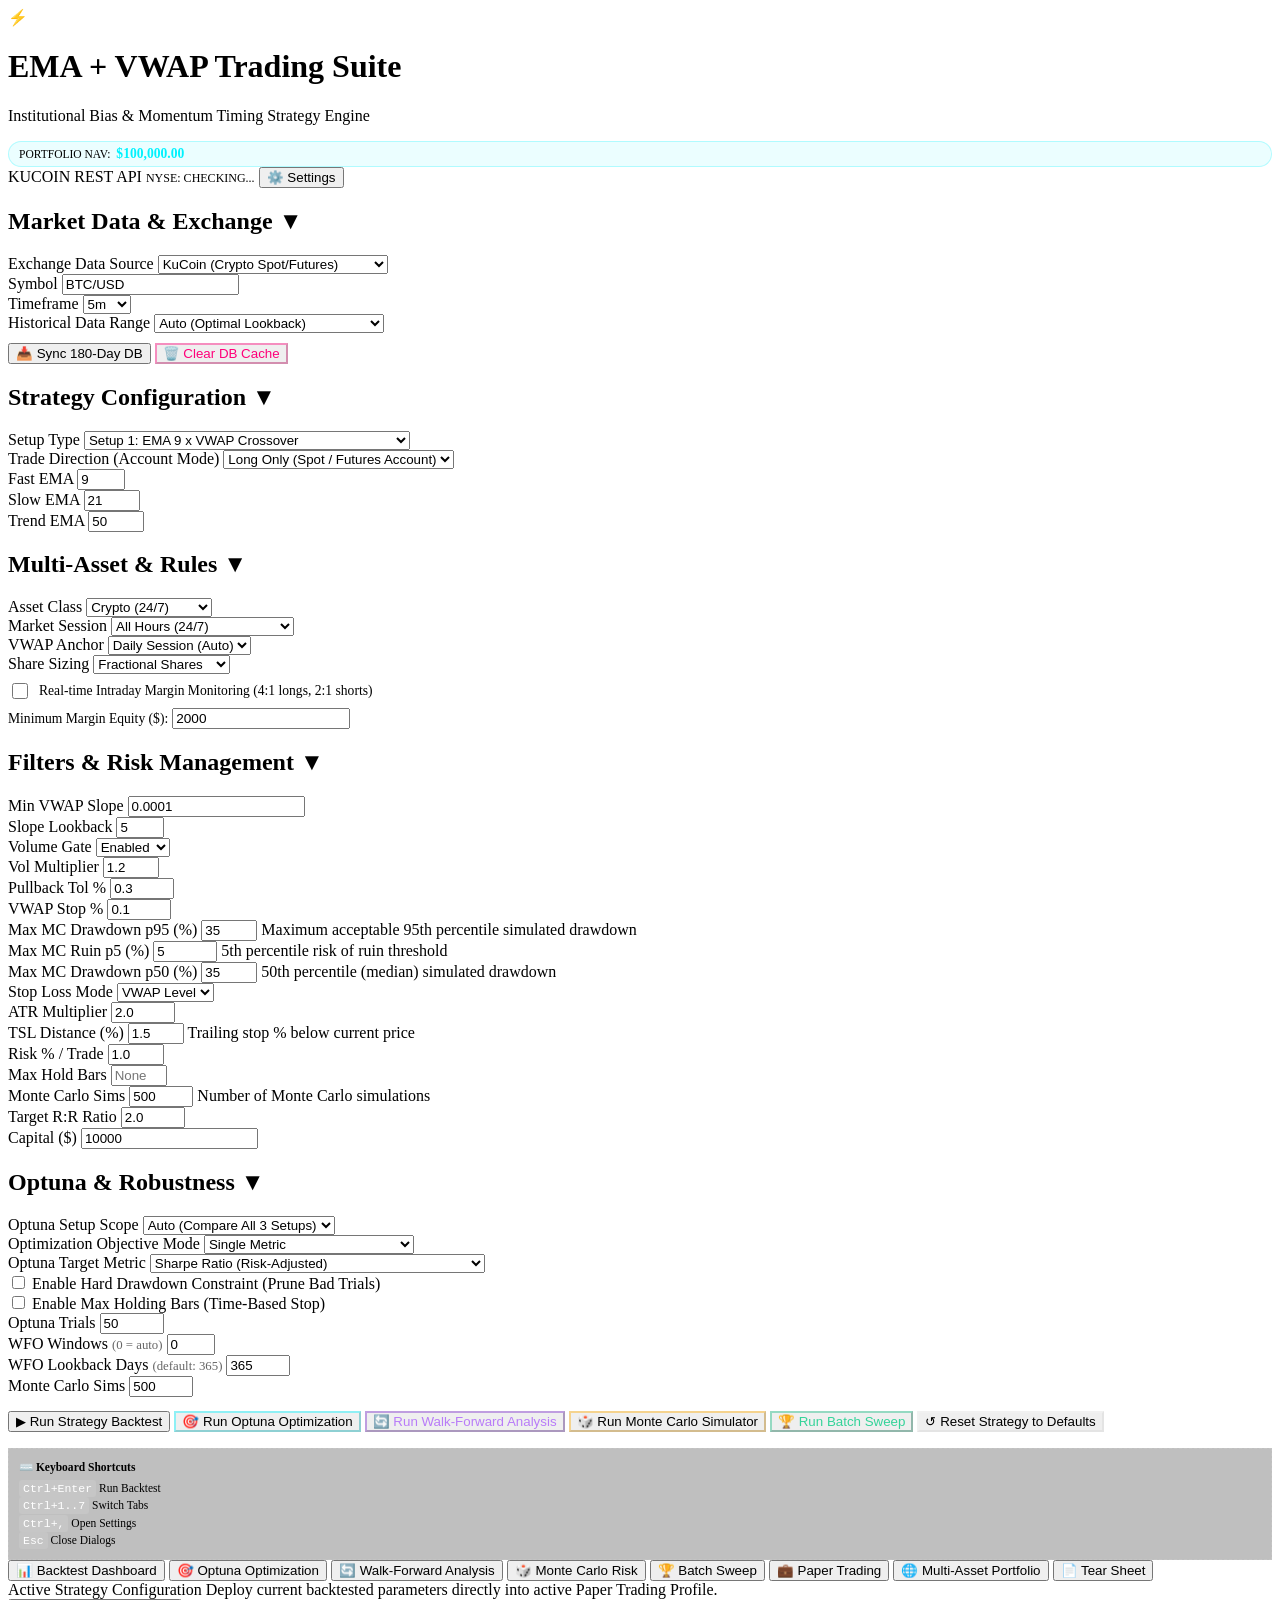
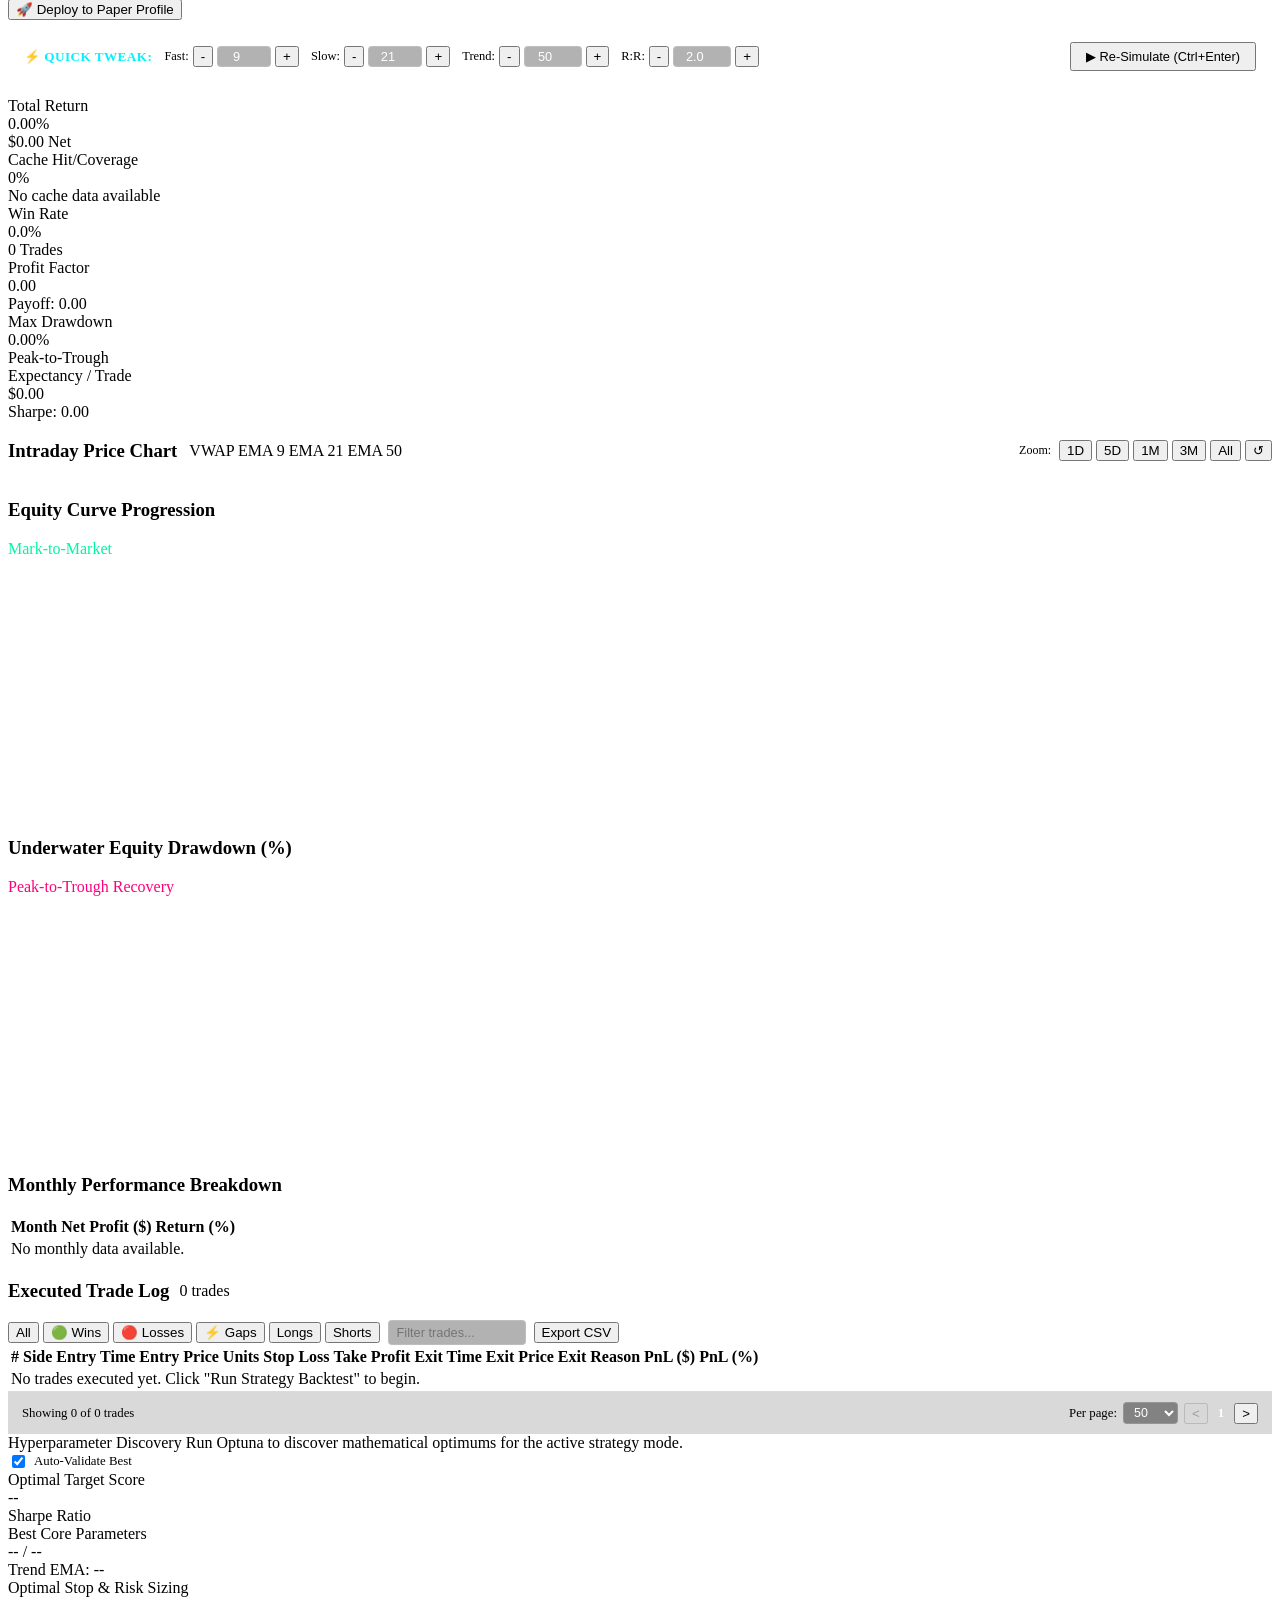
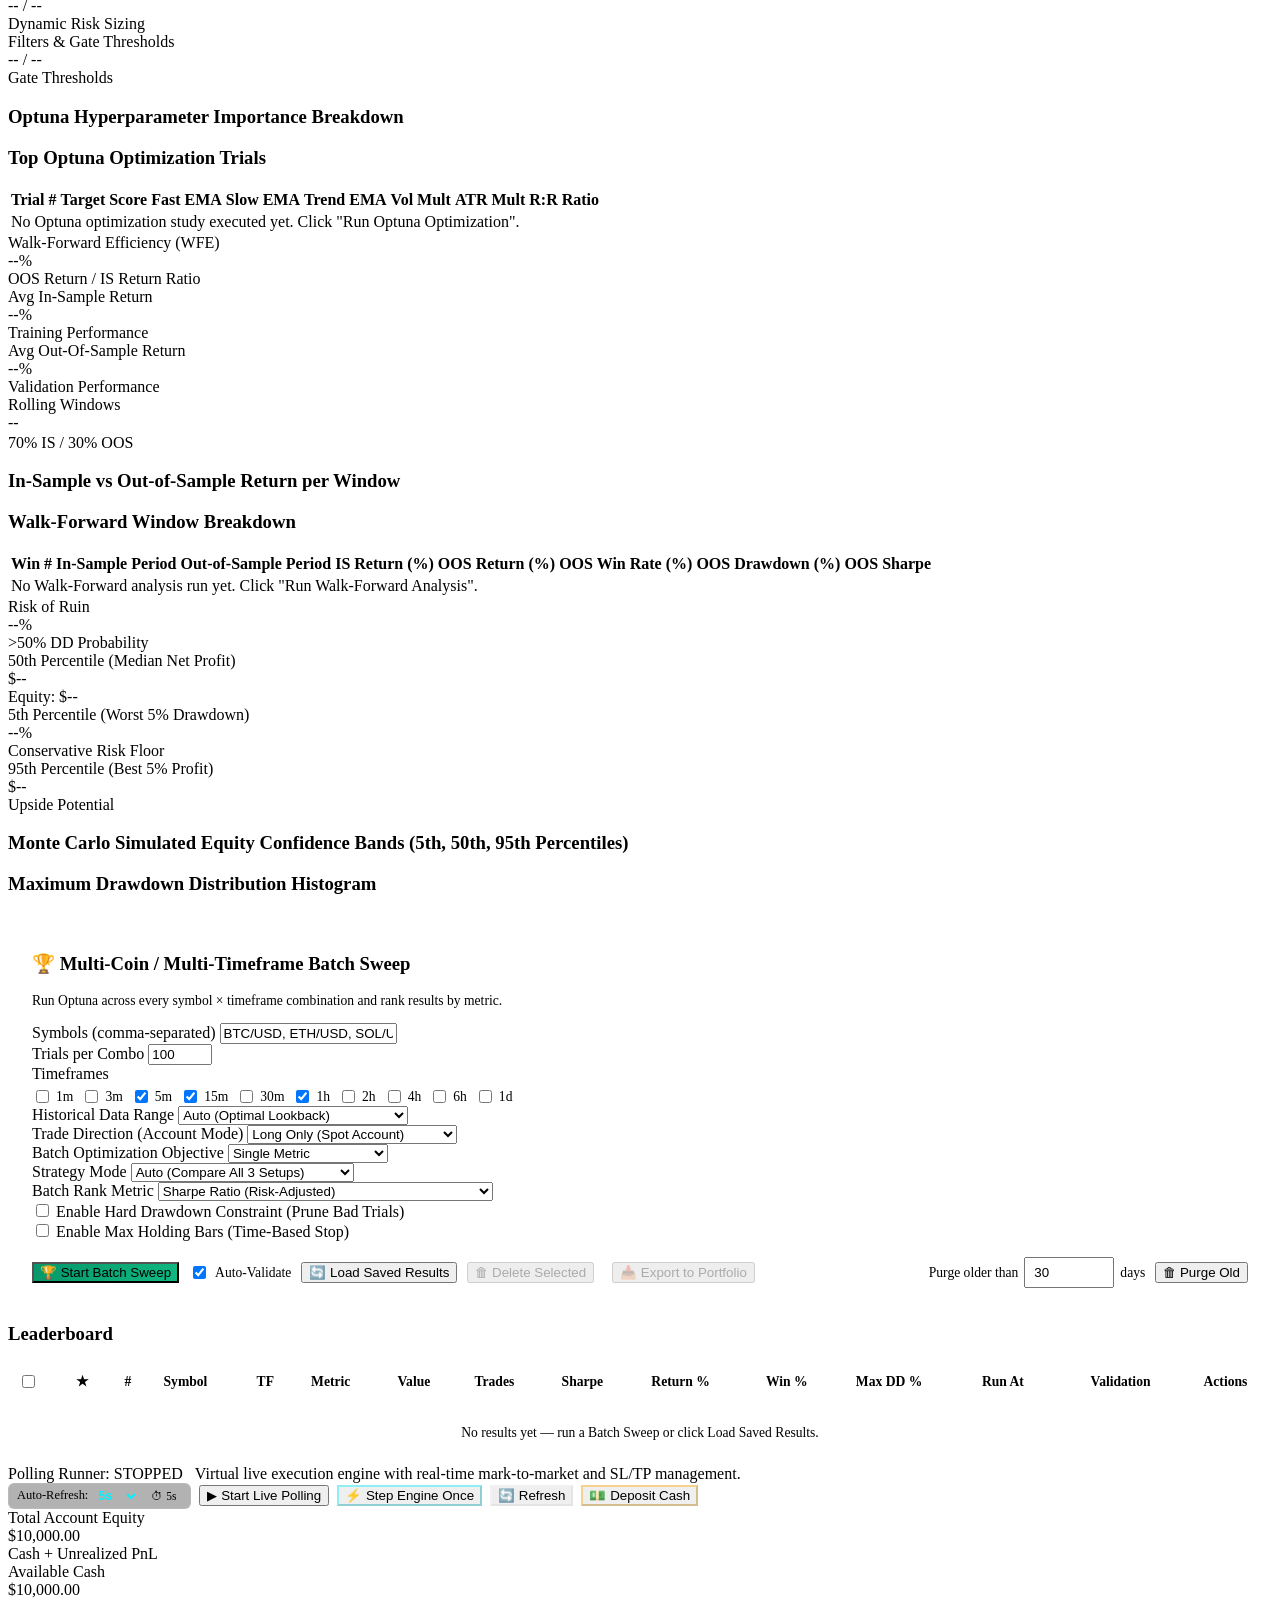
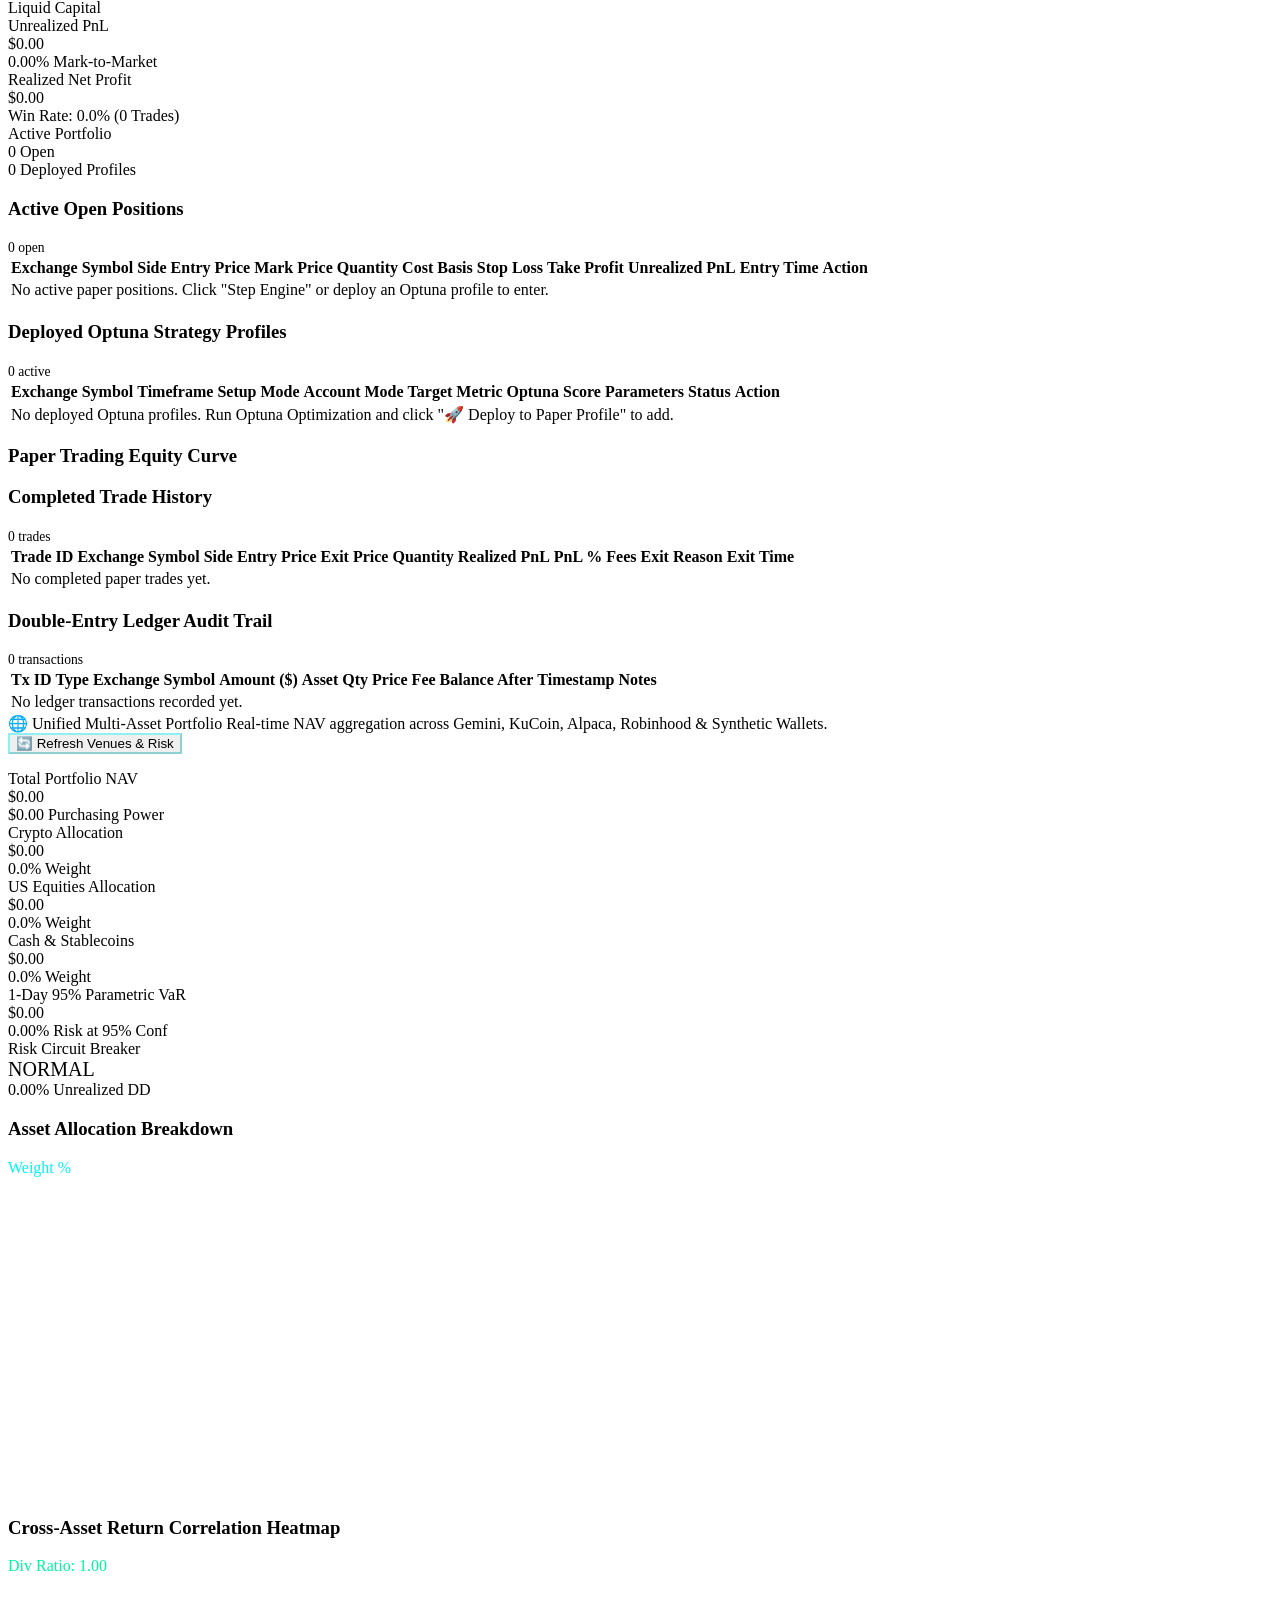
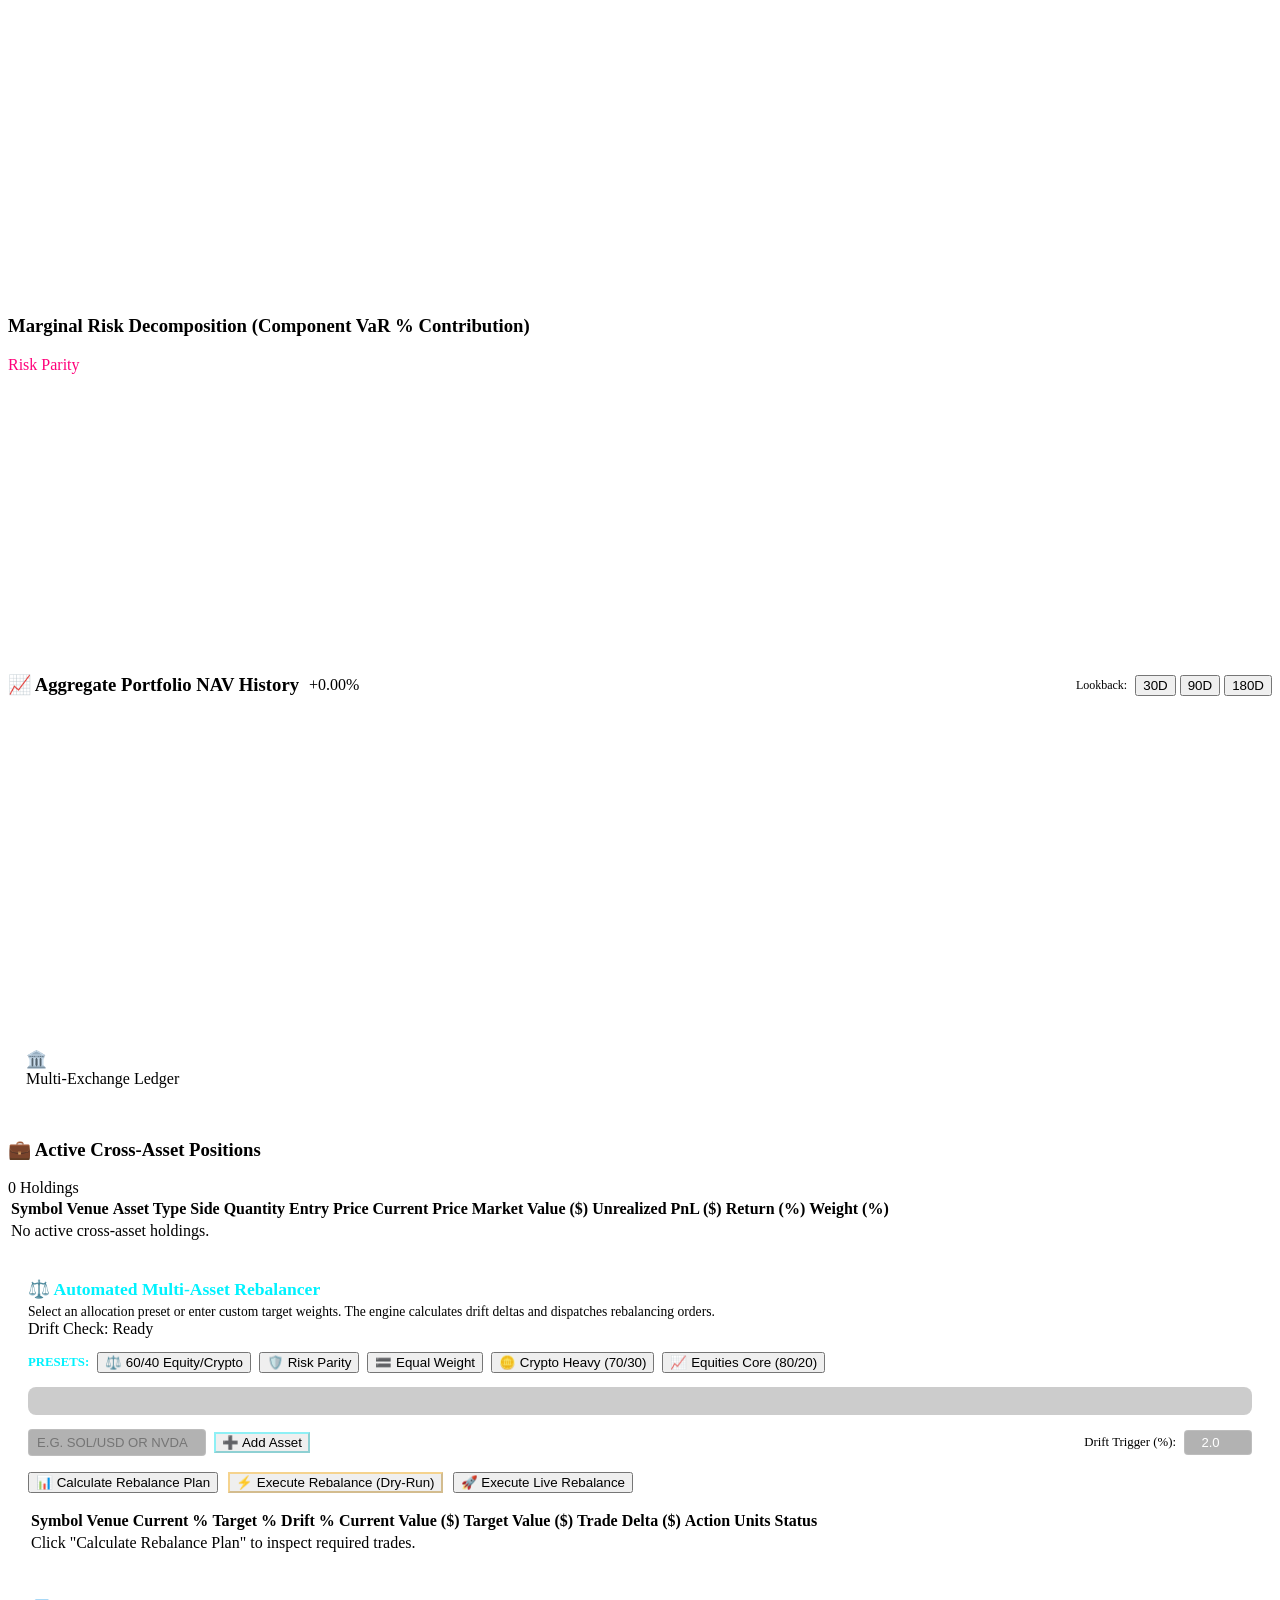
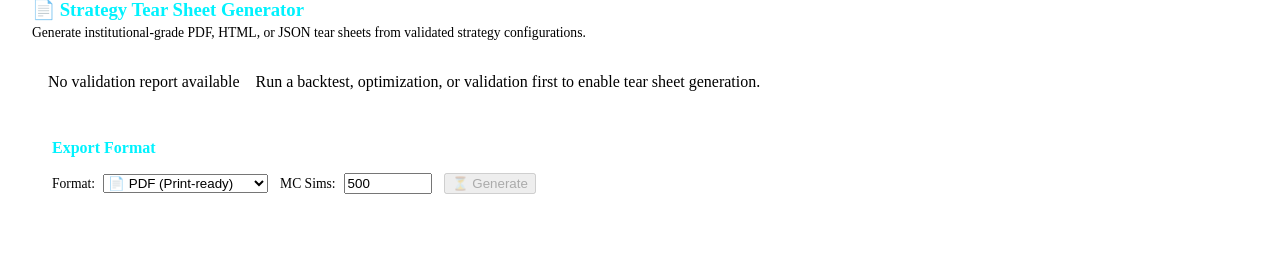
==== commit b2f3ab9a: "Pre-PG-migration baseline: all tests passing (804), SQLite cleanup, paper engine portfolio cap (80%)" ====
--- a/src/web/index.html
+++ b/src/web/index.html
@@ -81,12 +81,14 @@
             <div class="form-group">
               <label for="data-range-select">Historical Data Range</label>
               <select id="data-range-select" class="form-control">
-                <option value="500">Latest 500 Candles (~2 Days)</option>
-                <option value="1500">Latest 1,500 Candles (~5 Days)</option>
-                <option value="30_days">30 Days Historical (Cached DB)</option>
-                <option value="90_days">90 Days Historical (Cached DB)</option>
-                <option value="180_days" selected>180 Days Full History (Cached DB)</option>
-              </select>
+                              <option value="500">Latest 500 Candles (~2 Days)</option>
+                              <option value="1500">Latest 1,500 Candles (~5 Days)</option>
+                              <option value="30_days">30 Days Historical (Cached DB)</option>
+                              <option value="90_days">90 Days Historical (Cached DB)</option>
+                              <option value="180_days">180 Days Full History (Cached DB)</option>
+                              <option value="365_days">365 Days Full History (Cached DB)</option>
+                              <option value="auto" selected>Auto (Optimal Lookback)</option>
+                            </select>
             </div>
             <div class="form-row" style="margin-top: 10px;">
               <button id="sync-db-btn" class="btn-secondary" style="flex: 1;">
@@ -267,6 +269,11 @@
             </div>
 
             <div class="form-row">
+              <div class="form-group">
+                <label for="tsl-distance-input">TSL Distance (%)</label>
+                <input type="number" id="tsl-distance-input" value="1.5" step="0.1" min="0.5" max="5.0" class="form-control">
+                <span class="field-hint">Trailing stop % below current price</span>
+              </div>
               <div class="form-group">
                 <label for="risk-per-trade-input">Risk % / Trade</label>
                 <input type="number" id="risk-per-trade-input" value="1.0" step="0.1" min="0.1" max="5.0" class="form-control">
@@ -380,6 +387,10 @@
                 <label for="wfo-windows-input">WFO Windows <span style="opacity:0.6;font-size:0.8em">(0 = auto)</span></label>
                 <input type="number" id="wfo-windows-input" value="0" min="0" max="20" class="form-control">
               </div>
+            </div>
+            <div class="form-group">
+              <label for="wfo-days-input">WFO Lookback Days <span style="opacity:0.6;font-size:0.8em">(default: 365)</span></label>
+              <input type="number" id="wfo-days-input" value="365" min="150" max="2000" class="form-control">
             </div>
             <div class="form-group">
               <label for="mc-sims-input">Monte Carlo Sims</label>
@@ -481,11 +492,16 @@
           <!-- Performance Metrics Grid -->
           <section class="kpi-grid">
             <div class="kpi-card glow-cyan">
-              <div class="kpi-label">Total Return</div>
-              <div class="kpi-value" id="kpi-return">0.00%</div>
-              <div class="kpi-sub" id="kpi-profit">$0.00 Net</div>
-            </div>
-            <div class="kpi-card glow-green">
+                          <div class="kpi-label">Total Return</div>
+                          <div class="kpi-value" id="kpi-return">0.00%</div>
+                          <div class="kpi-sub" id="kpi-profit">$0.00 Net</div>
+                        </div>
+                        <div class="kpi-card glow-green">
+                          <div class="kpi-label">Cache Hit/Coverage</div>
+                          <div class="kpi-value" id="kpi-cache">0%</div>
+                          <div class="kpi-sub" id="kpi-cache-source">No cache data available</div>
+                        </div>
+                        <div class="kpi-card glow-green">
               <div class="kpi-label">Win Rate</div>
               <div class="kpi-value" id="kpi-winrate">0.0%</div>
               <div class="kpi-sub" id="kpi-trades-count">0 Trades</div>
@@ -857,13 +873,25 @@
               </div>
 
               <div class="form-group">
-                <label for="batch-trade-direction-select">Trade Direction (Account Mode)</label>
-                <select id="batch-trade-direction-select" class="form-control">
-                  <option value="long_only" selected>Long Only (Spot Account)</option>
-                  <option value="long_short">Long & Short (Margin / Futures)</option>
-                  <option value="short_only">Short Only</option>
-                </select>
-              </div>
+                              <label for="batch-data-range-select">Historical Data Range</label>
+                              <select id="batch-data-range-select" class="form-control">
+                                <option value="500">Latest 500 Candles (~2 Days)</option>
+                                <option value="1500">Latest 1,500 Candles (~5 Days)</option>
+                                <option value="30_days">30 Days Historical (Cached DB)</option>
+                                <option value="90_days">90 Days Historical (Cached DB)</option>
+                                <option value="180_days">180 Days Full History (Cached DB)</option>
+                                <option value="365_days">365 Days Full History (Cached DB)</option>
+                                <option value="auto" selected>Auto (Optimal Lookback)</option>
+                              </select>
+                            </div>
+                            <div class="form-group">
+                              <label for="batch-trade-direction-select">Trade Direction (Account Mode)</label>
+                              <select id="batch-trade-direction-select" class="form-control">
+                                <option value="long_only" selected>Long Only (Spot Account)</option>
+                                <option value="long_short">Long & Short (Margin / Futures)</option>
+                                <option value="short_only">Short Only</option>
+                              </select>
+                            </div>
 
               <div class="form-group">
                 <label for="batch-objective-mode-select">Batch Optimization Objective</label>
@@ -884,6 +912,7 @@
               <div class="form-group" id="batch-target-group">
                 <label for="batch-metric-select">Batch Rank Metric</label>
                 <select id="batch-metric-select" class="form-control">
+                  <option value="all_metrics">★ All Metrics (Single Timeframe Only)</option>
                   <option value="sharpe_ratio" selected>Sharpe Ratio (Risk-Adjusted)</option>
                   <option value="drawdown_penalized_sharpe">Drawdown-Penalized Sharpe (Max Robustness)</option>
                   <option value="calmar_ratio">Calmar Ratio (Return / Max DD)</option>
@@ -895,16 +924,23 @@
                   <option value="total_return_pct">Total Return (%)</option>
                   <option value="win_rate">Win Rate (%)</option>
                 </select>
+                <small id="batch-all-metrics-hint" style="display:none; color: var(--accent-amber); margin-top: 4px; font-weight: 500;">
+                  ⚠ All Metrics mode runs one sweep per metric. Select exactly one timeframe.
+                </small>
               </div>
               <div class="form-group" id="batch-multi-metric-group" style="display:none;">
                 <label for="batch-multi-metric-select">Multi-Metric Objective Set</label>
                 <select id="batch-multi-metric-select" class="form-control">
+                  <option value="all_combinations">★ All Combinations (Single Timeframe Only)</option>
                   <option value="sharpe_ratio|max_drawdown_pct" selected>Sharpe + Max Drawdown</option>
                   <option value="sharpe_ratio|total_return_pct">Sharpe + Total Return</option>
                   <option value="sortino_ratio|max_drawdown_pct">Sortino + Max Drawdown</option>
                   <option value="profit_factor|total_return_pct">Profit Factor + Total Return</option>
                   <option value="calmar_ratio|max_drawdown_pct">Calmar + Max Drawdown</option>
                 </select>
+                <small id="batch-all-multi-hint" style="display:none; color: var(--accent-amber); margin-top: 4px; font-weight: 500;">
+                  ⚠ All Combinations mode runs 12 curated Pareto sweeps. Select exactly one timeframe.
+                </small>
               </div>
               <div class="form-group">
                 <label>
@@ -1023,21 +1059,21 @@
             <div style="overflow-x:auto;">
               <table id="batch-leaderboard-table" style="width:100%;border-collapse:collapse;font-size:0.85em;">
                 <thead>
-                  <tr style="border-bottom:1px solid rgba(255,255,255,0.1);color:var(--text-muted);text-align:left;">
+                  <tr id="batch-leaderboard-head" style="border-bottom:1px solid rgba(255,255,255,0.1);color:var(--text-muted);text-align:left;">
                     <th style="padding:8px 10px;"><input id="batch-select-all" type="checkbox" aria-label="Select all visible results"></th>
                     <th style="padding:8px 10px;">&#9733;</th>
                     <th style="padding:8px 10px;">#</th>
-                    <th style="padding:8px 10px;">Symbol</th>
-                    <th style="padding:8px 10px;">TF</th>
-                    <th style="padding:8px 10px;">Metric</th>
-                    <th style="padding:8px 10px;">Value</th>
-                    <th style="padding:8px 10px;">Trades</th>
-                    <th style="padding:8px 10px;">Sharpe</th>
-                    <th style="padding:8px 10px;">Return %</th>
-                    <th style="padding:8px 10px;">Win %</th>
-                    <th style="padding:8px 10px;">Max DD %</th>
-                    <th style="padding:8px 10px;">Run At</th>
-                    <th style="padding:8px 10px; text-align: center;">Validation</th>
+                    <th class="sortable-th" data-sort="symbol" style="padding:8px 10px;cursor:pointer;user-select:none;white-space:nowrap;">Symbol <span class="sort-indicator"></span></th>
+                    <th class="sortable-th" data-sort="timeframe" style="padding:8px 10px;cursor:pointer;user-select:none;white-space:nowrap;">TF <span class="sort-indicator"></span></th>
+                    <th class="sortable-th" data-sort="target_metric" style="padding:8px 10px;cursor:pointer;user-select:none;white-space:nowrap;">Metric <span class="sort-indicator"></span></th>
+                    <th class="sortable-th" data-sort="best_value" style="padding:8px 10px;cursor:pointer;user-select:none;white-space:nowrap;">Value <span class="sort-indicator"></span></th>
+                    <th class="sortable-th" data-sort="trade_count" style="padding:8px 10px;cursor:pointer;user-select:none;white-space:nowrap;">Trades <span class="sort-indicator"></span></th>
+                    <th class="sortable-th" data-sort="sharpe_ratio" style="padding:8px 10px;cursor:pointer;user-select:none;white-space:nowrap;">Sharpe <span class="sort-indicator"></span></th>
+                    <th class="sortable-th" data-sort="total_return_pct" style="padding:8px 10px;cursor:pointer;user-select:none;white-space:nowrap;">Return % <span class="sort-indicator"></span></th>
+                    <th class="sortable-th" data-sort="win_rate" style="padding:8px 10px;cursor:pointer;user-select:none;white-space:nowrap;">Win % <span class="sort-indicator"></span></th>
+                    <th class="sortable-th" data-sort="max_drawdown_pct" style="padding:8px 10px;cursor:pointer;user-select:none;white-space:nowrap;">Max DD % <span class="sort-indicator"></span></th>
+                    <th class="sortable-th" data-sort="run_timestamp" style="padding:8px 10px;cursor:pointer;user-select:none;white-space:nowrap;">Run At <span class="sort-indicator"></span></th>
+                    <th class="sortable-th" data-sort="validation_score" style="padding:8px 10px;cursor:pointer;user-select:none;white-space:nowrap;text-align:center;">Validation <span class="sort-indicator"></span></th>
                     <th style="padding:8px 10px; text-align: center;">Actions</th>
                   </tr>
                 </thead>
@@ -1538,13 +1574,14 @@
       </div>
       
       <div class="modal-tabs">
-              <button class="modal-tab-btn active" data-modal-tab="settings-tab-fees">Execution & Fees</button>
-              <button class="modal-tab-btn" data-modal-tab="settings-tab-optuna">Optuna Search Ranges</button>
-              <button class="modal-tab-btn" data-modal-tab="settings-tab-risk">Risk & Capital</button>
-              <button class="modal-tab-btn" data-modal-tab="settings-tab-validation">Validation Gates</button>
-              <button class="modal-tab-btn" data-modal-tab="settings-tab-crypto">🪙 Crypto Exchanges</button>
-              <button class="modal-tab-btn" data-modal-tab="settings-tab-stocks">🦙 US Equities & Providers</button>
-            </div>
+        <button class="modal-tab-btn active" data-modal-tab="settings-tab-fees">Execution & Fees</button>
+        <button class="modal-tab-btn" data-modal-tab="settings-tab-optuna">Optuna Search Ranges</button>
+        <button class="modal-tab-btn" data-modal-tab="settings-tab-risk">Risk & Capital</button>
+        <button class="modal-tab-btn" data-modal-tab="settings-tab-validation">Validation Gates</button>
+        <button class="modal-tab-btn" data-modal-tab="settings-tab-crypto">🪙 Crypto Exchanges</button>
+        <button class="modal-tab-btn" data-modal-tab="settings-tab-stocks">🦙 US Equities & Providers</button>
+        <button class="modal-tab-btn" data-modal-tab="settings-tab-db">🗄️ Database Maintenance</button>
+      </div>
 
       <div class="modal-body">
         <!-- Tab 1: Execution & Fees -->
@@ -1606,9 +1643,17 @@
             <div class="form-group">
               <label>ATR Multiplier (Min - Max)</label>
               <div class="range-inputs">
-                <input type="number" id="setting-opt-atr-min" value="1.0" step="0.5" min="0.5" max="4.0" class="form-control">
+                <input type="number" id="setting-opt-atr-min" value="2.0" step="0.5" min="1.0" max="4.0" class="form-control">
                 <span class="range-sep">to</span>
-                <input type="number" id="setting-opt-atr-max" value="6.0" step="0.5" min="2.0" max="10.0" class="form-control">
+                <input type="number" id="setting-opt-atr-max" value="5.0" step="0.5" min="2.0" max="8.0" class="form-control">
+              </div>
+            </div>
+            <div class="form-group">
+              <label>Trailing Stop % (Min - Max)</label>
+              <div class="range-inputs">
+                <input type="number" id="setting-opt-tsl-min" value="1.0" step="0.5" min="0.5" max="5.0" class="form-control">
+                <span class="range-sep">to</span>
+                <input type="number" id="setting-opt-tsl-max" value="3.0" step="0.5" min="1.0" max="8.0" class="form-control">
               </div>
             </div>
             <div class="form-group">
@@ -1629,19 +1674,32 @@
               <span class="field-hint">Penalizes overfitting on single-trade anomalies</span>
             </div>
             <div class="form-group">
-              <label for="setting-opt-n-jobs">Parallel CPU Workers</label>
+              <label for="setting-opt-n-jobs">Trial Concurrency</label>
               <select id="setting-opt-n-jobs" class="form-control">
-                <option value="1" selected>1 Core (Sequential)</option>
-                <option value="2">2 CPU Cores</option>
-                <option value="4">4 CPU Cores</option>
-                <option value="-1">All Available CPU Cores (-1)</option>
+                <option value="1" selected>Sequential (Recommended)</option>
+                <option value="2">2 Trial Threads</option>
+                <option value="4">4 Trial Threads</option>
+                <option value="-1">All Trial Threads (-1)</option>
               </select>
-              <span class="field-hint">Multiprocessing acceleration for 100-1000+ trial studies</span>
+              <span class="field-hint">Optuna uses threads; Python-heavy backtests may be slower with more than one.</span>
             </div>
             <div class="form-group">
               <label for="setting-opt-startup-trials">Startup (Warmup) Trials Override</label>
               <input type="number" id="setting-opt-startup-trials" placeholder="Auto (10% capped at 25)" min="3" max="100" class="form-control">
               <span class="field-hint">Leave blank for automatic adaptive warmup (recommended)</span>
+            </div>
+            <div class="form-group">
+              <label for="setting-min-warmup-bars">Min Warmup Bars (Pre-Flight)</label>
+              <input type="number" id="setting-min-warmup-bars" value="250" min="50" max="1000" class="form-control">
+              <span class="field-hint">Indicator warmup threshold; alerts when selected range falls below this</span>
+            </div>
+            <div class="form-group">
+              <label for="setting-market-hours">Market Hours Mode</label>
+              <select id="setting-market-hours" class="form-control">
+                <option value="crypto_24_7" selected>Crypto 24/7 (All Hours)</option>
+                <option value="equity_rth">Equity RTH (Regular Trading Hours)</option>
+              </select>
+              <span class="field-hint">Crypto vs Equity session rules (affects session-mode filter)</span>
             </div>
             <div class="form-group" style="display: flex; align-items: center; gap: 10px; margin-top: 10px;">
               <input type="checkbox" id="setting-opt-seed-base" checked style="width: 18px; height: 18px; cursor: pointer;">
@@ -1760,9 +1818,8 @@
             </div>
           </div>
         </div>
-                </div>
-
-                <!-- Tab: Validation Gates -->
+
+        <!-- Tab: Validation Gates -->
                 <div id="settings-tab-validation" class="modal-tab-content">
                   <div class="settings-grid">
                     <div class="form-group" style="grid-column: 1 / -1;">
@@ -1807,6 +1864,20 @@
                       <input type="number" id="setting-val-min-oos-return" value="0" step="0.5" min="-50" max="500" class="form-control">
                       <span class="field-hint">Minimum acceptable out-of-sample return</span>
                     </div>
+                    <div class="form-group">
+                      <label for="setting-val-trials">Validation Trial Budget</label>
+                      <input type="number" id="setting-val-trials" value="250" step="25" min="50" max="1000" class="form-control">
+                      <span class="field-hint">Total Optuna trial budget for Gate 2 WFO (default: 250 trials)</span>
+                    </div>
+                    <div class="form-group">
+                      <label for="setting-val-rigor-preset">Validation Rigor Preset</label>
+                      <select id="setting-val-rigor-preset" class="form-control">
+                        <option value="fast">Fast (150 trials)</option>
+                        <option value="standard" selected>Standard (250 trials)</option>
+                        <option value="thorough">Thorough (500 trials)</option>
+                      </select>
+                      <span class="field-hint">Preset budget selector (Fast: 150, Standard: 250, Thorough: 500)</span>
+                    </div>
 
                     <div class="form-group" style="grid-column: 1 / -1; margin-top: 12px;">
                       <h4 style="margin: 0 0 8px 0; color: #ffaa00; font-size: 0.95rem;">Gate 3: Monte Carlo Stress & Tail Risk</h4>
@@ -1823,6 +1894,177 @@
                     </div>
                   </div>
                 </div>
+
+        <!-- Tab 7: Database Maintenance -->
+        <div id="settings-tab-db" class="modal-tab-content">
+          <!-- Administrator Authentication -->
+          <div class="glass-panel" style="padding: 14px 18px; margin-bottom: 16px; border-left: 4px solid var(--accent-cyan);">
+            <div style="display: flex; justify-content: space-between; align-items: center; flex-wrap: wrap; gap: 10px;">
+              <div>
+                <h4 style="margin: 0 0 4px 0; color: var(--accent-cyan); font-size: 0.95rem;">🔐 Administrator Authentication</h4>
+                <div style="font-size: 0.82rem; color: var(--text-muted);">Privileged maintenance commands (vacuum, repair, cache flush) require an authorized <code>X-API-Key</code>.</div>
+              </div>
+              <div style="display: flex; align-items: center; gap: 8px;">
+                <input type="password" id="setting-app-api-key" placeholder="API Key (default: ema-vwap-admin-2026)" class="form-control" style="width: 260px; font-size: 0.85rem;" value="">
+                <button id="btn-save-api-key" class="btn-secondary btn-sm" title="Save API Key locally">💾 Save Key</button>
+              </div>
+            </div>
+          </div>
+
+          <!-- Multi-DB Domain Health Cards -->
+          <div style="display: flex; justify-content: space-between; align-items: center; margin-bottom: 12px;">
+            <h4 style="margin: 0; color: #fff; font-size: 0.95rem;">🗄️ Multi-Domain Database Health (Decomposed Architecture)</h4>
+            <button id="btn-db-refresh-info" class="btn-secondary btn-sm">
+              <span class="btn-icon">🔄</span> Refresh Health
+            </button>
+          </div>
+
+          <div id="db-health-grid" style="display: grid; grid-template-columns: repeat(auto-fit, minmax(240px, 1fr)); gap: 12px; margin-bottom: 20px;">
+            <!-- Candles DB -->
+            <div class="glass-panel db-card" id="db-card-candles" style="padding: 14px; border: 1px solid rgba(0, 242, 254, 0.2);">
+              <div style="display: flex; justify-content: space-between; align-items: center; margin-bottom: 8px;">
+                <strong style="color: var(--accent-cyan); font-size: 0.9rem;">candles.db</strong>
+                <span id="badge-db-candles" class="badge" style="background: rgba(0, 245, 160, 0.2); color: #00f5a0; border: 1px solid #00f5a0;">OK</span>
+              </div>
+              <div style="font-size: 0.78rem; color: var(--text-muted); margin-bottom: 6px;">Market Data &amp; OHLCV Cache</div>
+              <div style="font-size: 0.82rem; line-height: 1.6;">
+                <div>Size: <span id="val-db-candles-size" style="color: #fff; font-weight: 600;">--</span></div>
+                <div>Records: <span id="val-db-candles-records" style="color: #fff; font-weight: 600;">--</span></div>
+                <div>Mode: <span id="val-db-candles-mode" style="color: #fff; font-weight: 600;">--</span></div>
+                <div>Integrity: <span id="val-db-candles-integrity" style="color: #00f5a0;">Checking...</span></div>
+              </div>
+            </div>
+
+            <!-- Batch Results DB -->
+            <div class="glass-panel db-card" id="db-card-batch_results" style="padding: 14px; border: 1px solid rgba(121, 40, 202, 0.3);">
+              <div style="display: flex; justify-content: space-between; align-items: center; margin-bottom: 8px;">
+                <strong style="color: #b87cf8; font-size: 0.9rem;">batch_results.db</strong>
+                <span id="badge-db-batch_results" class="badge" style="background: rgba(0, 245, 160, 0.2); color: #00f5a0; border: 1px solid #00f5a0;">OK</span>
+              </div>
+              <div style="font-size: 0.78rem; color: var(--text-muted); margin-bottom: 6px;">Optuna &amp; Strategy Studies</div>
+              <div style="font-size: 0.82rem; line-height: 1.6;">
+                <div>Size: <span id="val-db-batch_results-size" style="color: #fff; font-weight: 600;">--</span></div>
+                <div>Studies: <span id="val-db-batch_results-records" style="color: #fff; font-weight: 600;">--</span></div>
+                <div>Mode: <span id="val-db-batch_results-mode" style="color: #fff; font-weight: 600;">--</span></div>
+                <div>Integrity: <span id="val-db-batch_results-integrity" style="color: #00f5a0;">Checking...</span></div>
+              </div>
+            </div>
+
+            <!-- Paper Trading DB -->
+            <div class="glass-panel db-card" id="db-card-paper_trading" style="padding: 14px; border: 1px solid rgba(255, 170, 0, 0.3);">
+              <div style="display: flex; justify-content: space-between; align-items: center; margin-bottom: 8px;">
+                <strong style="color: #ffaa00; font-size: 0.9rem;">paper_trading.db</strong>
+                <span id="badge-db-paper_trading" class="badge" style="background: rgba(0, 245, 160, 0.2); color: #00f5a0; border: 1px solid #00f5a0;">OK</span>
+              </div>
+              <div style="font-size: 0.78rem; color: var(--text-muted); margin-bottom: 6px;">Paper Portfolios &amp; Ledgers</div>
+              <div style="font-size: 0.82rem; line-height: 1.6;">
+                <div>Size: <span id="val-db-paper_trading-size" style="color: #fff; font-weight: 600;">--</span></div>
+                <div>Orders/Fills: <span id="val-db-paper_trading-records" style="color: #fff; font-weight: 600;">--</span></div>
+                <div>Mode: <span id="val-db-paper_trading-mode" style="color: #fff; font-weight: 600;">--</span></div>
+                <div>Integrity: <span id="val-db-paper_trading-integrity" style="color: #00f5a0;">Checking...</span></div>
+              </div>
+            </div>
+
+            <!-- System DB -->
+            <div class="glass-panel db-card" id="db-card-system" style="padding: 14px; border: 1px solid rgba(0, 245, 160, 0.3);">
+              <div style="display: flex; justify-content: space-between; align-items: center; margin-bottom: 8px;">
+                <strong style="color: #00f5a0; font-size: 0.9rem;">system.db</strong>
+                <span id="badge-db-system" class="badge" style="background: rgba(0, 245, 160, 0.2); color: #00f5a0; border: 1px solid #00f5a0;">OK</span>
+              </div>
+              <div style="font-size: 0.78rem; color: var(--text-muted); margin-bottom: 6px;">Settings, Config &amp; Alerts</div>
+              <div style="font-size: 0.82rem; line-height: 1.6;">
+                <div>Size: <span id="val-db-system-size" style="color: #fff; font-weight: 600;">--</span></div>
+                <div>Alert Rules: <span id="val-db-system-records" style="color: #fff; font-weight: 600;">--</span></div>
+                <div>Mode: <span id="val-db-system-mode" style="color: #fff; font-weight: 600;">--</span></div>
+                <div>Integrity: <span id="val-db-system-integrity" style="color: #00f5a0;">Checking...</span></div>
+              </div>
+            </div>
+          </div>
+
+          <!-- Maintenance Operations -->
+          <div class="glass-panel" style="padding: 16px; margin-bottom: 16px;">
+            <h4 style="margin: 0 0 12px 0; color: #fff; font-size: 0.95rem;">🛠️ Maintenance &amp; Optimization Actions</h4>
+            <div style="display: flex; flex-wrap: wrap; gap: 10px;">
+              <button id="btn-db-integrity-run" class="btn-secondary">
+                <span class="btn-icon">🔍</span> Deep Integrity Check
+              </button>
+              <button id="btn-db-vacuum-run" class="btn-secondary" style="border-color: rgba(0, 242, 254, 0.4); color: var(--accent-cyan);">
+                <span class="btn-icon">🧹</span> Vacuum &amp; Compact All DBs
+              </button>
+              <button id="btn-db-repair-run" class="btn-secondary" style="border-color: rgba(255, 170, 0, 0.5); color: #ffaa00;">
+                <span class="btn-icon">🛡️</span> Repair / Quarantine Corrupted
+              </button>
+              <button id="btn-db-clear-cache-modal" class="btn-secondary" style="border-color: rgba(255, 0, 122, 0.4); color: #ff007a;">
+                <span class="btn-icon">🗑️</span> Clear Candle Cache
+              </button>
+            </div>
+            <div style="font-size: 0.78rem; color: var(--text-muted); margin-top: 10px;">
+              💡 <em>Vacuum reclaims unfragmented disk pages across isolated databases. Repair detects corrupt headers, quarantines the malformed file with a timestamp, and rebuilds fresh SQLite tables.</em>
+            </div>
+          </div>
+
+          <!-- Candle Data Export Tool -->
+          <div class="glass-panel" style="padding: 16px; margin-bottom: 16px;">
+            <h4 style="margin: 0 0 12px 0; color: #fff; font-size: 0.95rem;">📥 Historical Candles Data Export</h4>
+            <div style="display: grid; grid-template-columns: repeat(auto-fit, minmax(160px, 1fr)); gap: 10px; margin-bottom: 12px;">
+              <div class="form-group" style="margin-bottom: 0;">
+                <label for="db-export-exchange" style="font-size: 0.8rem;">Exchange</label>
+                <select id="db-export-exchange" class="form-control" style="font-size: 0.85rem;">
+                  <option value="all">All Exchanges</option>
+                  <option value="kucoin">KuCoin</option>
+                  <option value="gemini">Gemini</option>
+                  <option value="alpaca">Alpaca</option>
+                  <option value="polygon">Polygon</option>
+                  <option value="synthetic">Synthetic</option>
+                </select>
+              </div>
+              <div class="form-group" style="margin-bottom: 0;">
+                <label for="db-export-symbol" style="font-size: 0.8rem;">Symbol</label>
+                <input type="text" id="db-export-symbol" value="BTC/USD" class="form-control" placeholder="All or BTC/USD" style="font-size: 0.85rem;">
+              </div>
+              <div class="form-group" style="margin-bottom: 0;">
+                <label for="db-export-timeframe" style="font-size: 0.8rem;">Timeframe</label>
+                <select id="db-export-timeframe" class="form-control" style="font-size: 0.85rem;">
+                  <option value="all">All Timeframes</option>
+                  <option value="1m">1m</option>
+                  <option value="3m">3m</option>
+                  <option value="5m" selected>5m</option>
+                  <option value="15m">15m</option>
+                  <option value="30m">30m</option>
+                  <option value="1h">1h</option>
+                  <option value="2h">2h</option>
+                  <option value="4h">4h</option>
+                  <option value="6h">6h</option>
+                  <option value="1d">1d</option>
+                </select>
+              </div>
+              <div class="form-group" style="margin-bottom: 0;">
+                <label for="db-export-limit" style="font-size: 0.8rem;">Limit (Bars)</label>
+                <input type="number" id="db-export-limit" value="500" min="10" max="5000" step="50" class="form-control" style="font-size: 0.85rem;">
+              </div>
+            </div>
+            <div style="display: flex; gap: 10px;">
+              <button id="btn-db-export-csv" class="btn-primary glow-cyan" style="font-size: 0.85rem;">
+                <span class="btn-icon">📄</span> Export as CSV
+              </button>
+              <button id="btn-db-export-json" class="btn-secondary" style="font-size: 0.85rem;">
+                <span class="btn-icon">📦</span> Export as JSON
+              </button>
+            </div>
+          </div>
+
+          <!-- Diagnostics Console Output -->
+          <div class="glass-panel" style="padding: 14px 16px;">
+            <div style="display: flex; justify-content: space-between; align-items: center; margin-bottom: 8px;">
+              <h5 style="margin: 0; color: var(--text-muted); font-size: 0.82rem; text-transform: uppercase; letter-spacing: 0.5px;">Activity &amp; Diagnostics Log</h5>
+              <button id="btn-db-clear-log" class="btn-secondary btn-sm" style="font-size: 0.75rem; padding: 2px 8px;">Clear Log</button>
+            </div>
+            <pre id="db-maintenance-log" style="background: rgba(0, 0, 0, 0.55); border: 1px solid rgba(255, 255, 255, 0.08); border-radius: 6px; padding: 10px 12px; font-family: 'Courier New', monospace; font-size: 0.78rem; color: #00f2fe; max-height: 140px; overflow-y: auto; margin: 0; white-space: pre-wrap;">[System] Multi-DB maintenance panel ready. 4 isolated database domains active.</pre>
+          </div>
+        </div>
+      </div>
+
+      <div class="modal-footer" style="padding: 16px 24px; border-top: 1px solid var(--border-glass); display: flex; justify-content: flex-end; gap: 10px; background: rgba(0, 0, 0, 0.2);">
         <button id="reset-settings-btn" class="btn-secondary">Reset to Defaults</button>
         <button id="save-settings-btn" class="btn-primary">Save Settings</button>
       </div>
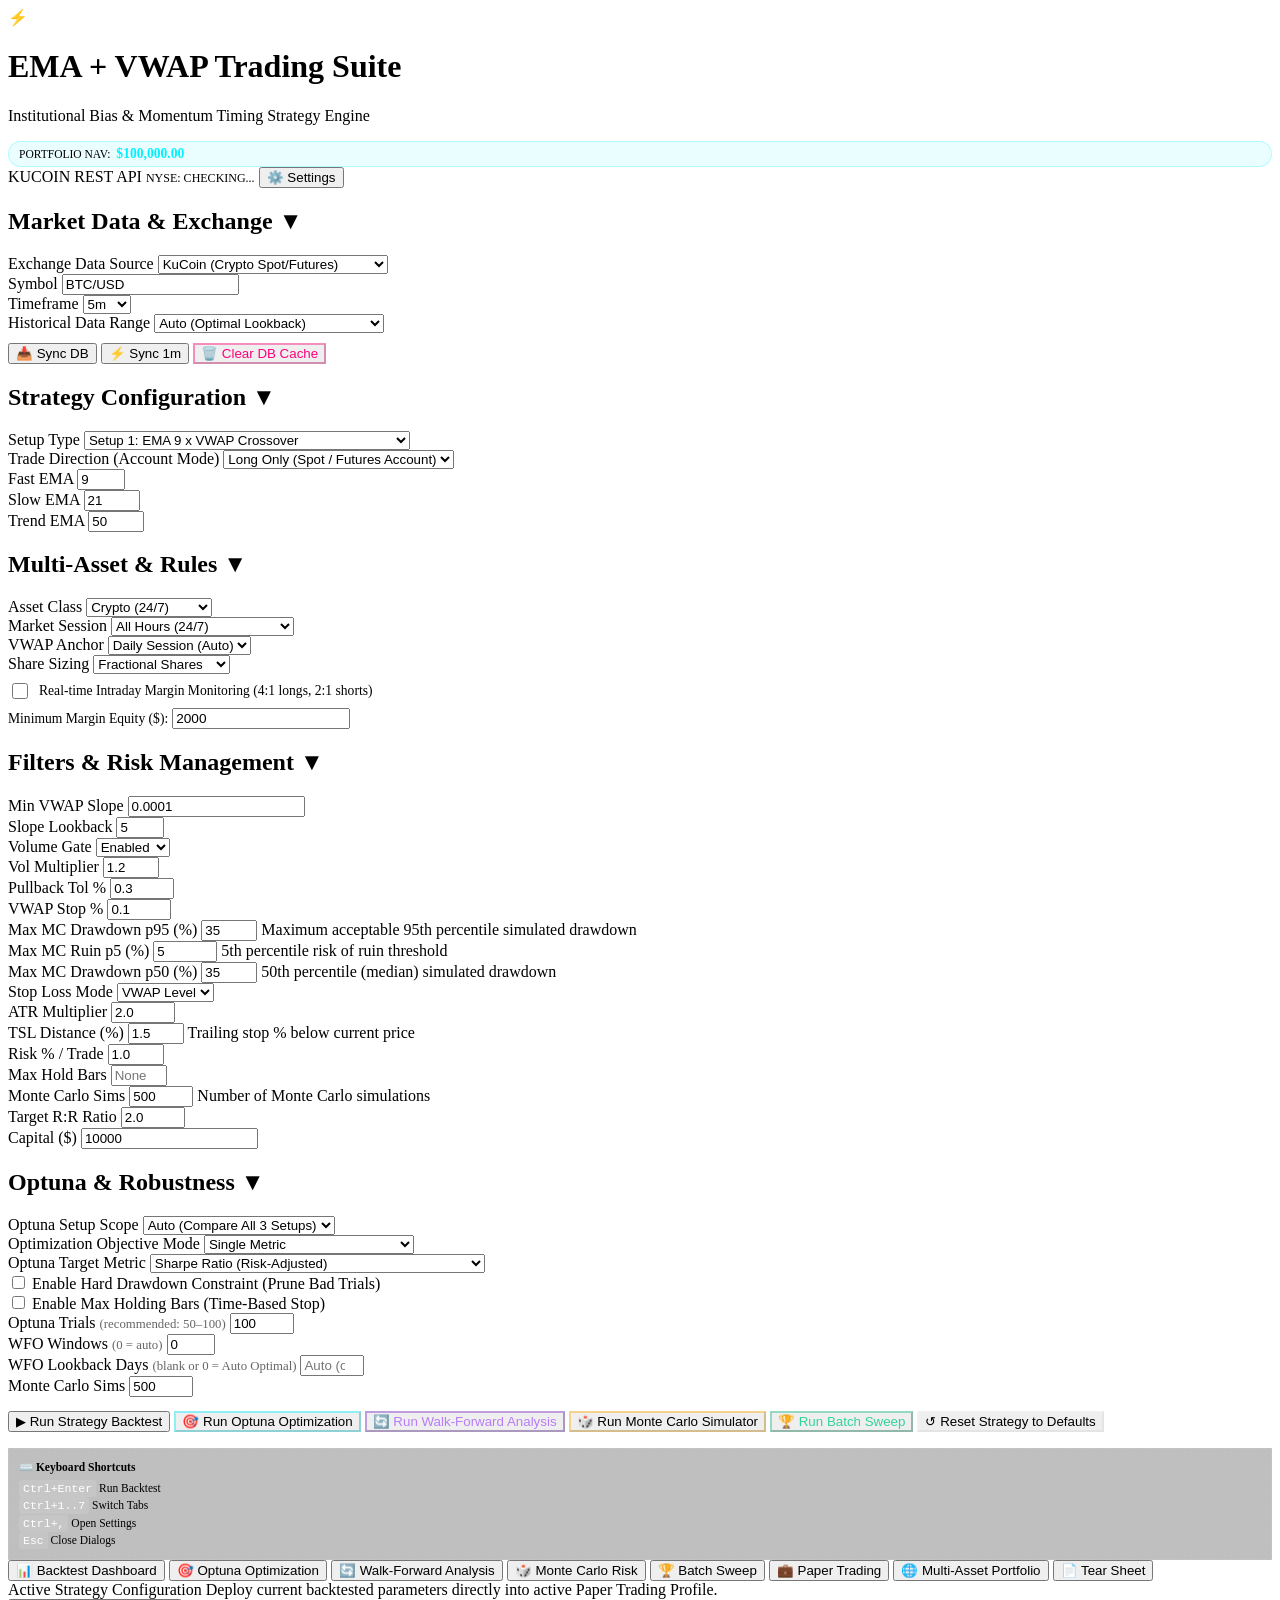
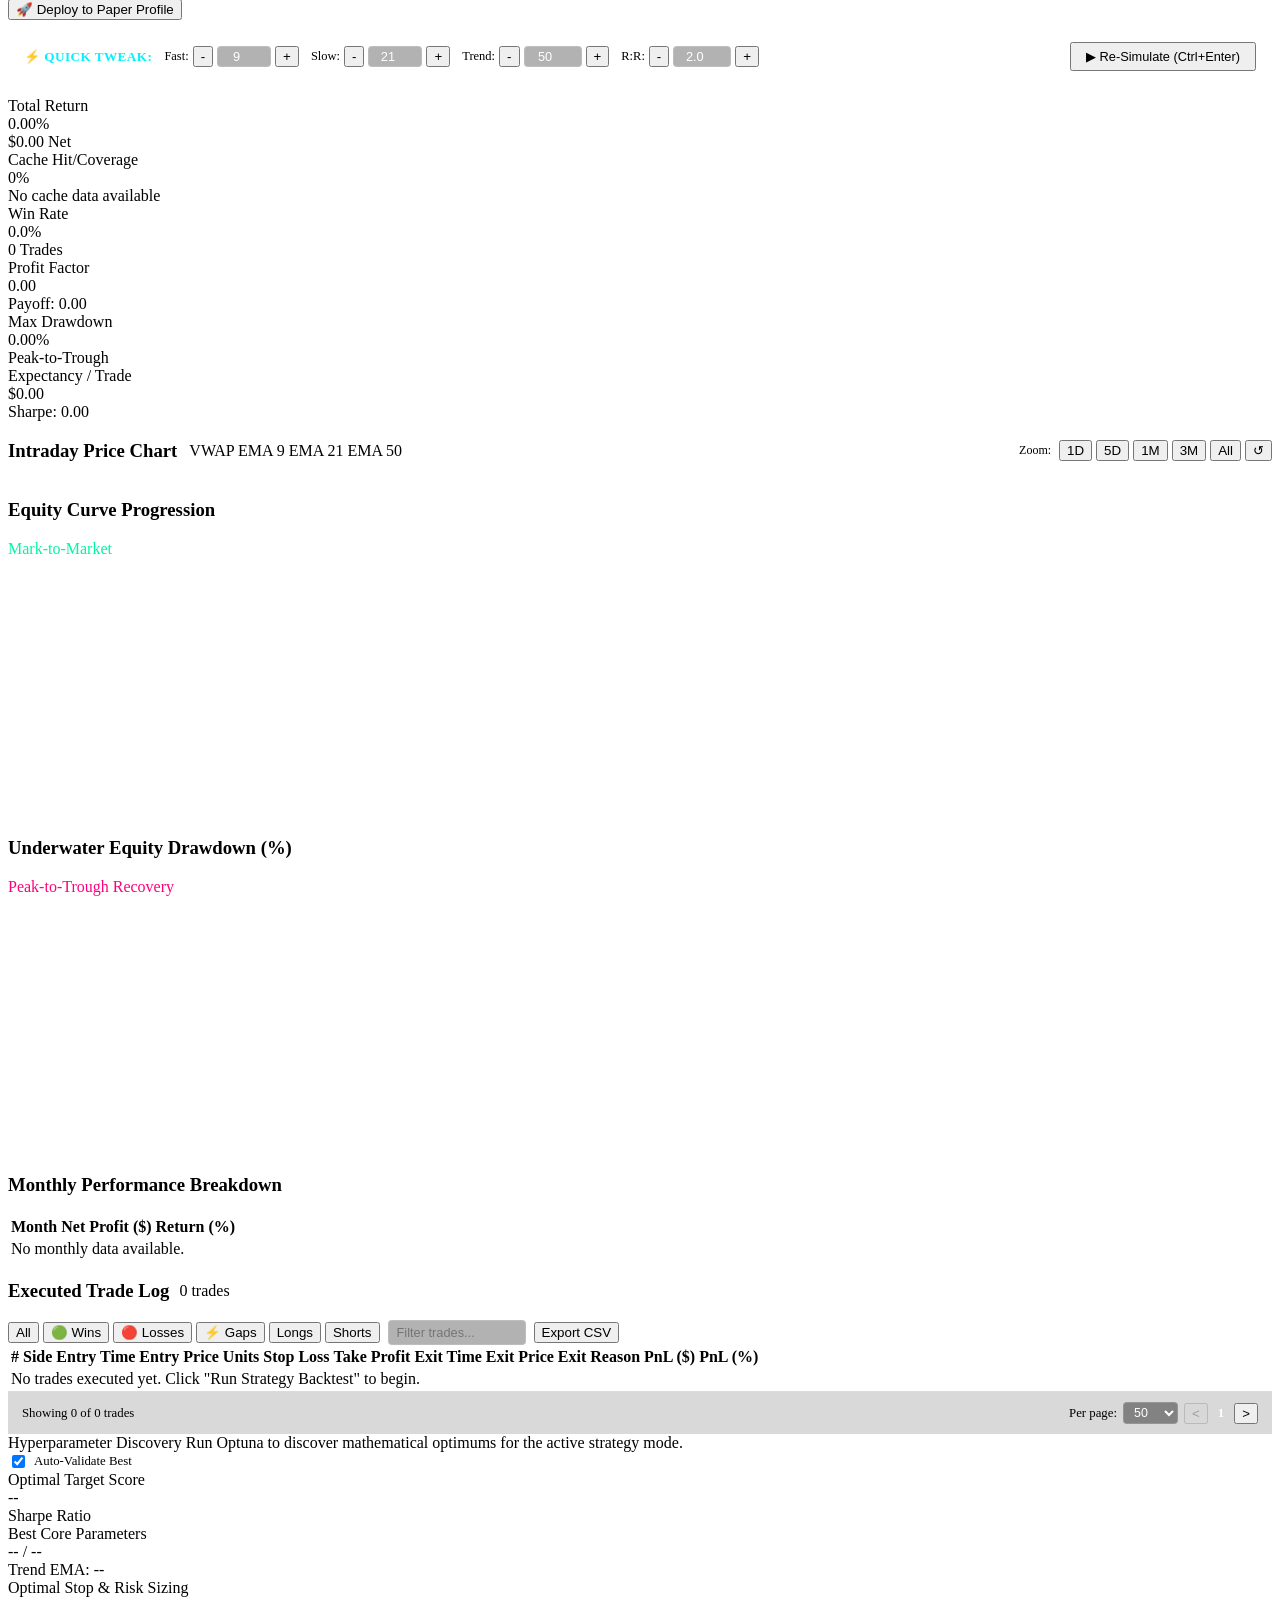
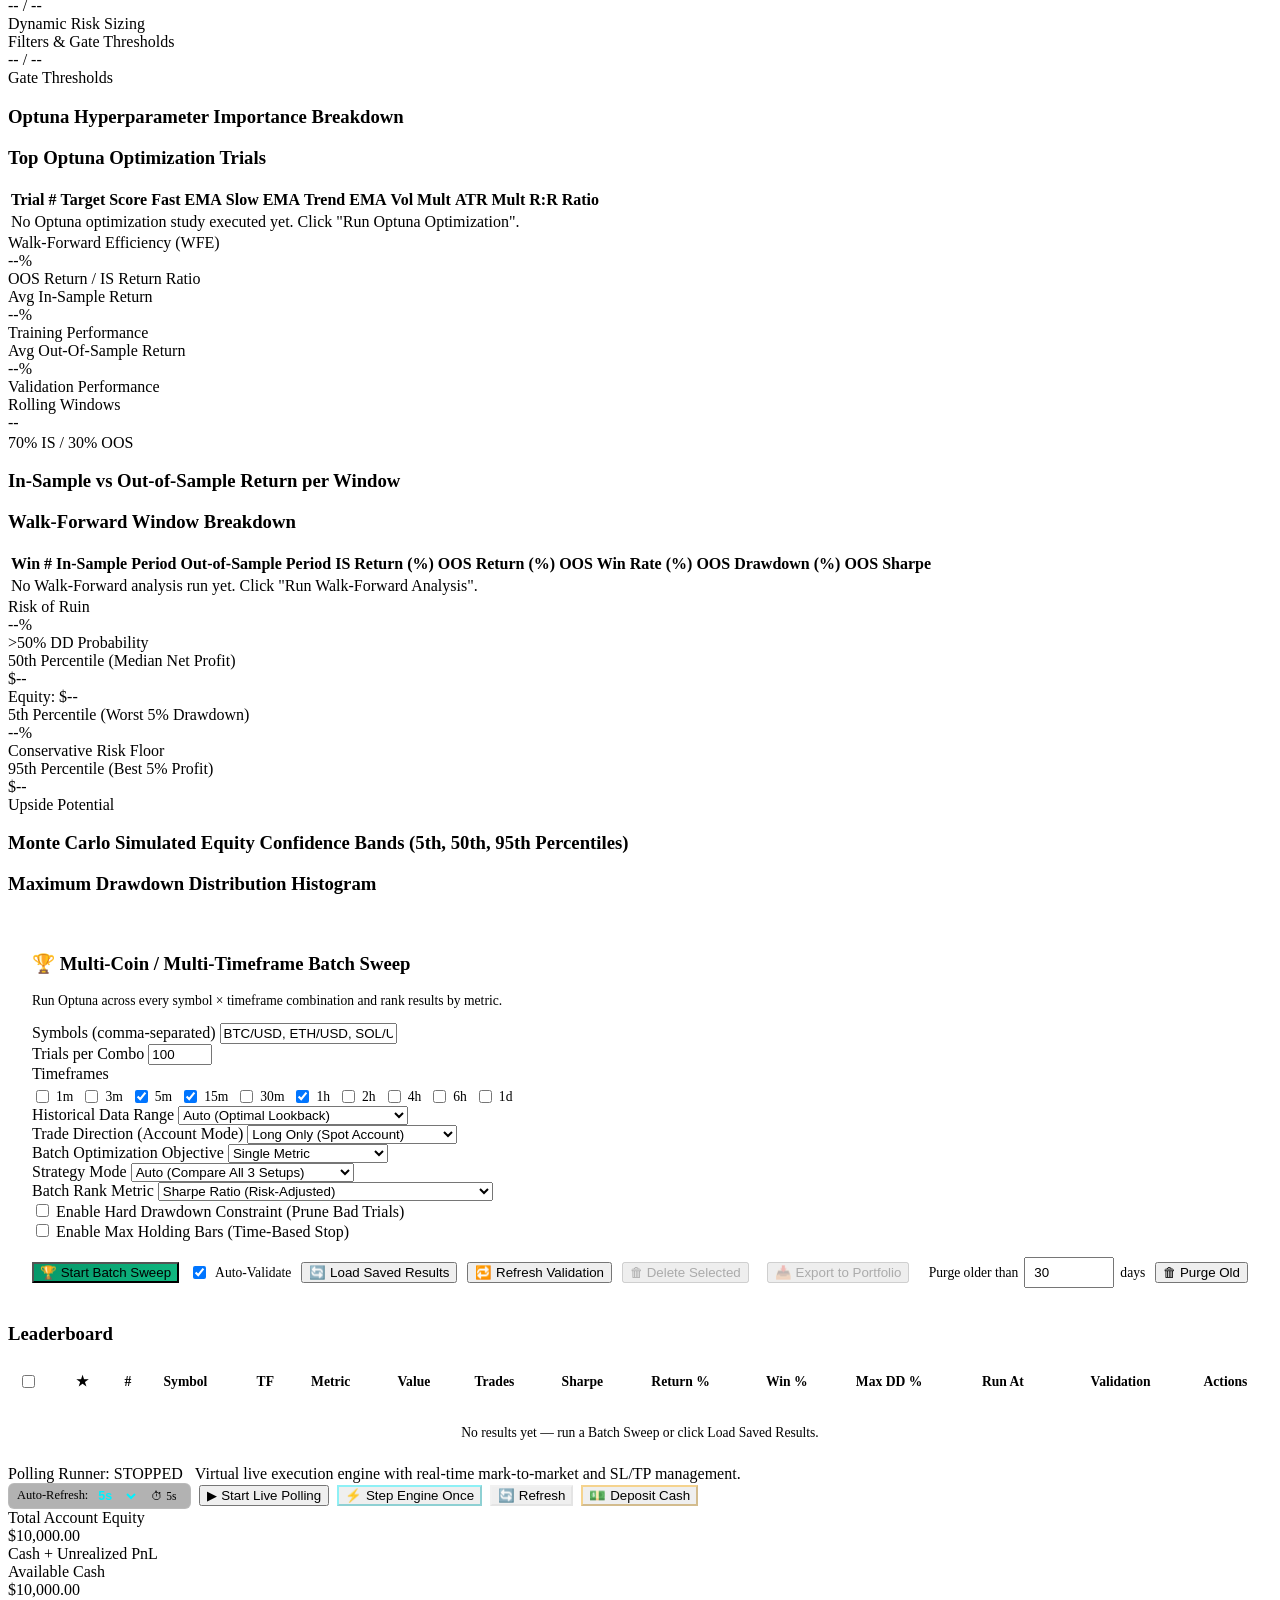
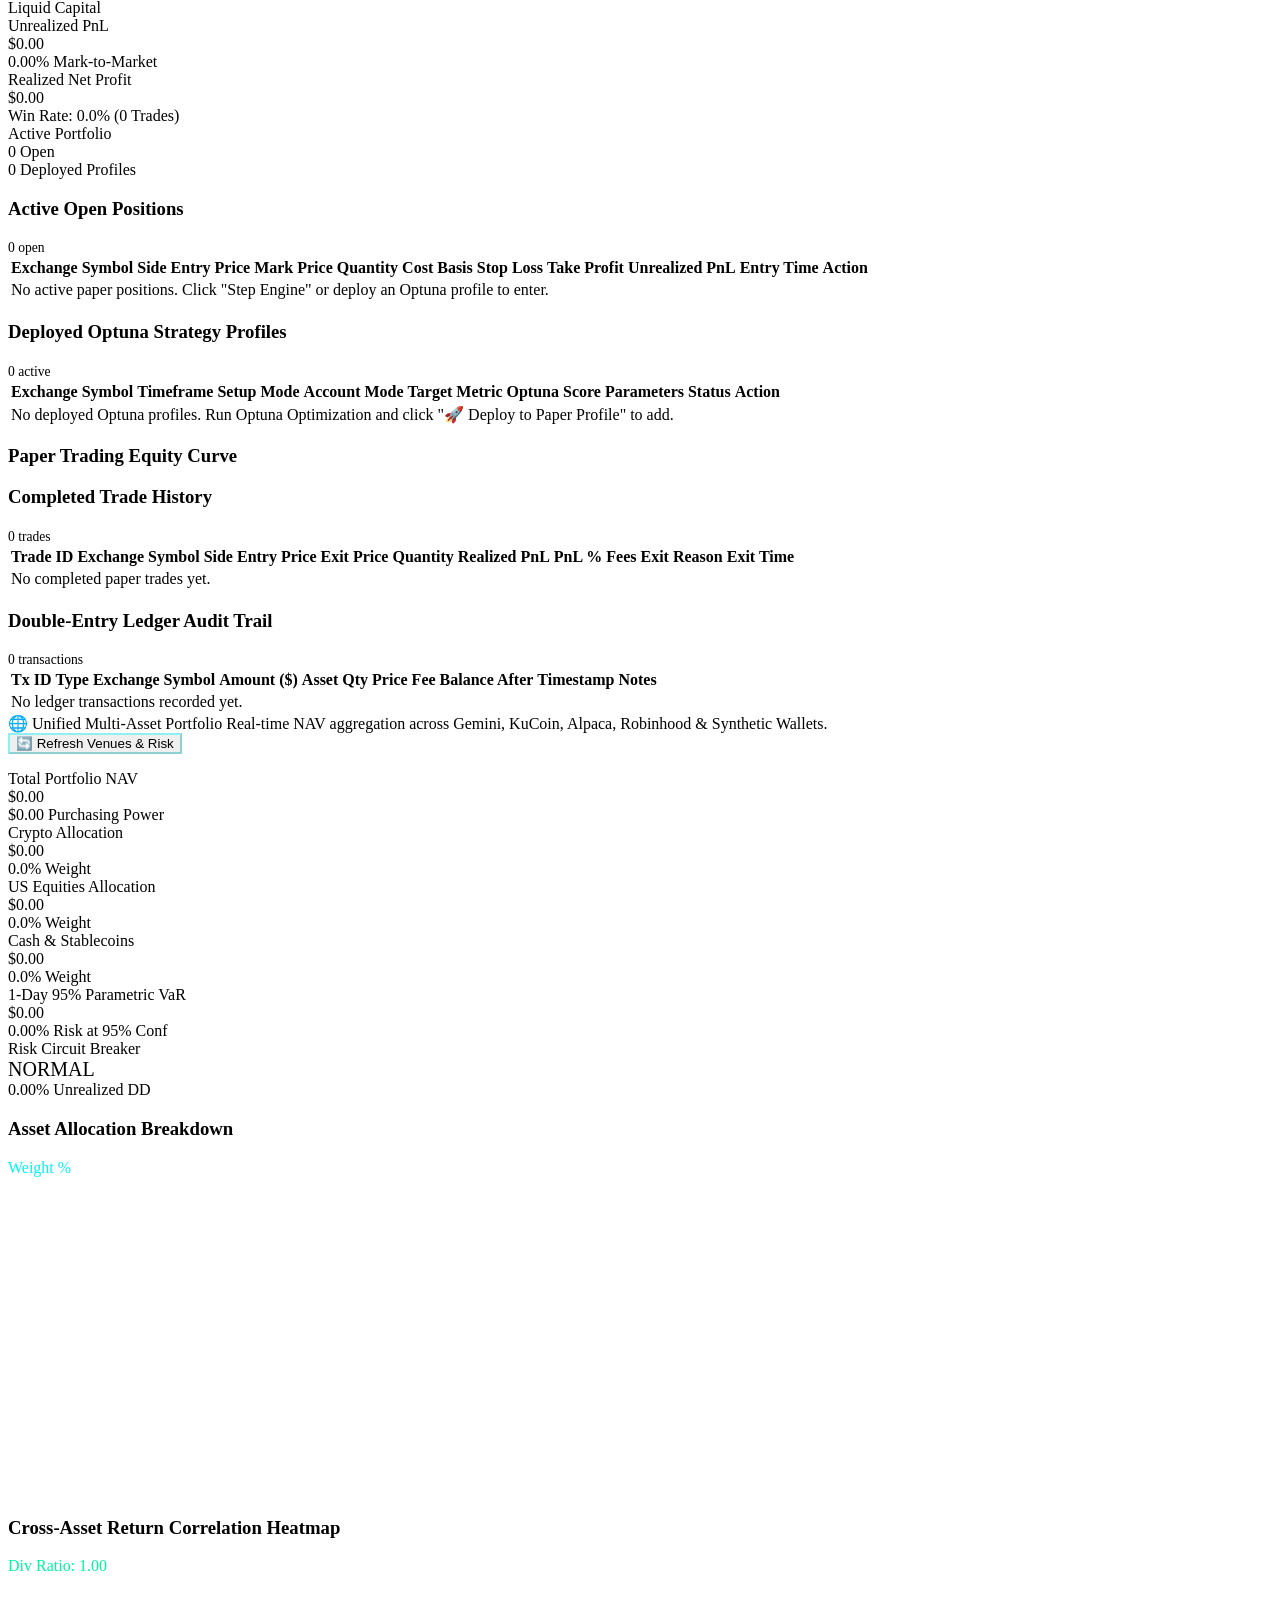
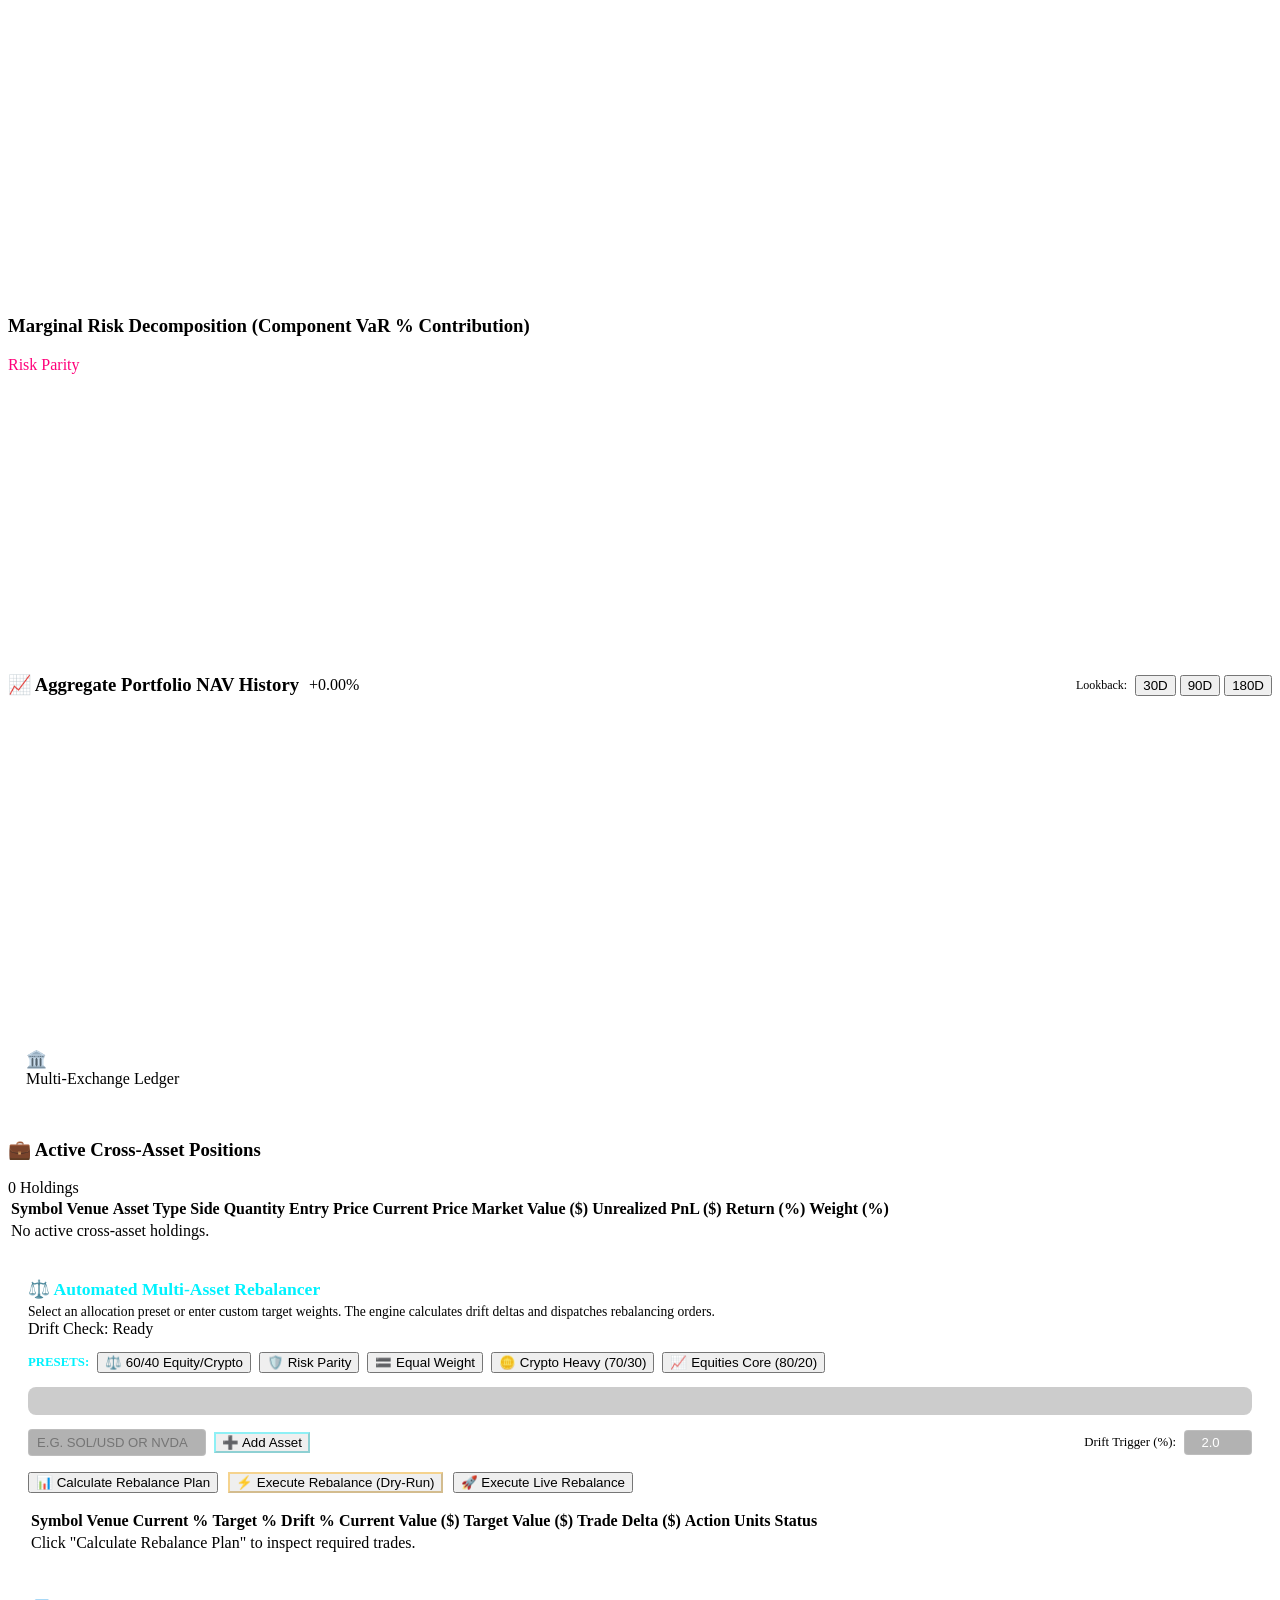
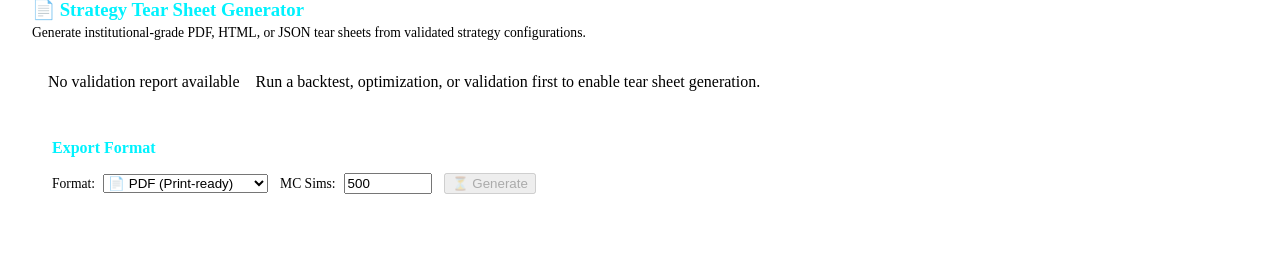
==== commit c2c551b9: "Baseline: all tests passing (835), ruff clean, batch sweep fixes verified - Batch optimizer: fixed c" ====
--- a/src/web/index.html
+++ b/src/web/index.html
@@ -91,13 +91,16 @@
                             </select>
             </div>
             <div class="form-row" style="margin-top: 10px;">
-              <button id="sync-db-btn" class="btn-secondary" style="flex: 1;">
-                <span class="btn-icon">📥</span> Sync 180-Day DB
-              </button>
-              <button id="clear-db-btn" class="btn-secondary" style="flex: 1; border-color: rgba(255, 0, 122, 0.4); color: #ff007a;">
-                <span class="btn-icon">🗑️</span> Clear DB Cache
-              </button>
-            </div>
+                          <button id="sync-db-btn" class="btn-secondary" style="flex: 1;">
+                                                      <span class="btn-icon">📥</span> Sync DB
+                                                    </button>
+                          <button id="sync-1m-btn" class="btn-secondary" style="flex: 1;">
+                            <span class="btn-icon">⚡</span> Sync 1m
+                          </button>
+                          <button id="clear-db-btn" class="btn-secondary" style="flex: 1; border-color: rgba(255, 0, 122, 0.4); color: #ff007a;">
+                            <span class="btn-icon">🗑️</span> Clear DB Cache
+                          </button>
+                        </div>
           </div>
         </div>
 
@@ -380,8 +383,8 @@
             </div>
             <div class="form-row">
               <div class="form-group">
-                <label for="optuna-trials-input">Optuna Trials</label>
-                <input type="number" id="optuna-trials-input" value="50" min="5" max="1000" class="form-control">
+                <label for="optuna-trials-input">Optuna Trials <span style="opacity:0.6;font-size:0.8em">(recommended: 50–100)</span></label>
+                <input type="number" id="optuna-trials-input" value="100" min="10" max="2000" class="form-control">
               </div>
               <div class="form-group">
                 <label for="wfo-windows-input">WFO Windows <span style="opacity:0.6;font-size:0.8em">(0 = auto)</span></label>
@@ -389,8 +392,8 @@
               </div>
             </div>
             <div class="form-group">
-              <label for="wfo-days-input">WFO Lookback Days <span style="opacity:0.6;font-size:0.8em">(default: 365)</span></label>
-              <input type="number" id="wfo-days-input" value="365" min="150" max="2000" class="form-control">
+              <label for="wfo-days-input">WFO Lookback Days <span style="opacity:0.6;font-size:0.8em">(blank or 0 = Auto Optimal)</span></label>
+              <input type="number" id="wfo-days-input" placeholder="Auto (optimal)" min="0" max="3650" class="form-control">
             </div>
             <div class="form-group">
               <label for="mc-sims-input">Monte Carlo Sims</label>
@@ -906,7 +909,7 @@
                   <option value="auto">Auto (Compare All 3 Setups)</option>
                   <option value="crossover">Setup 1: EMA × VWAP Crossover</option>
                   <option value="multi_ema">Setup 2: Multi-EMA Confirmation</option>
-                  <option value="vwap_pullback">Setup 3: VWAP Pullback Entry</option>
+                  <option value="pullback">Setup 3: VWAP Pullback Entry</option>
                 </select>
               </div>
               <div class="form-group" id="batch-target-group">
@@ -994,6 +997,9 @@
               </label>
               <button id="batch-load-btn" class="btn-secondary">
                 <span class="btn-icon">&#x1f504;</span> Load Saved Results
+              </button>
+              <button id="batch-refresh-val-btn" class="btn-secondary" title="Re-run 3-gate validation on all saved results">
+                <span class="btn-icon">&#x1f501;</span> Refresh Validation
               </button>
               <button id="batch-delete-btn" class="btn-secondary" disabled>
                 <span class="btn-icon">&#x1f5d1;</span> Delete Selected
